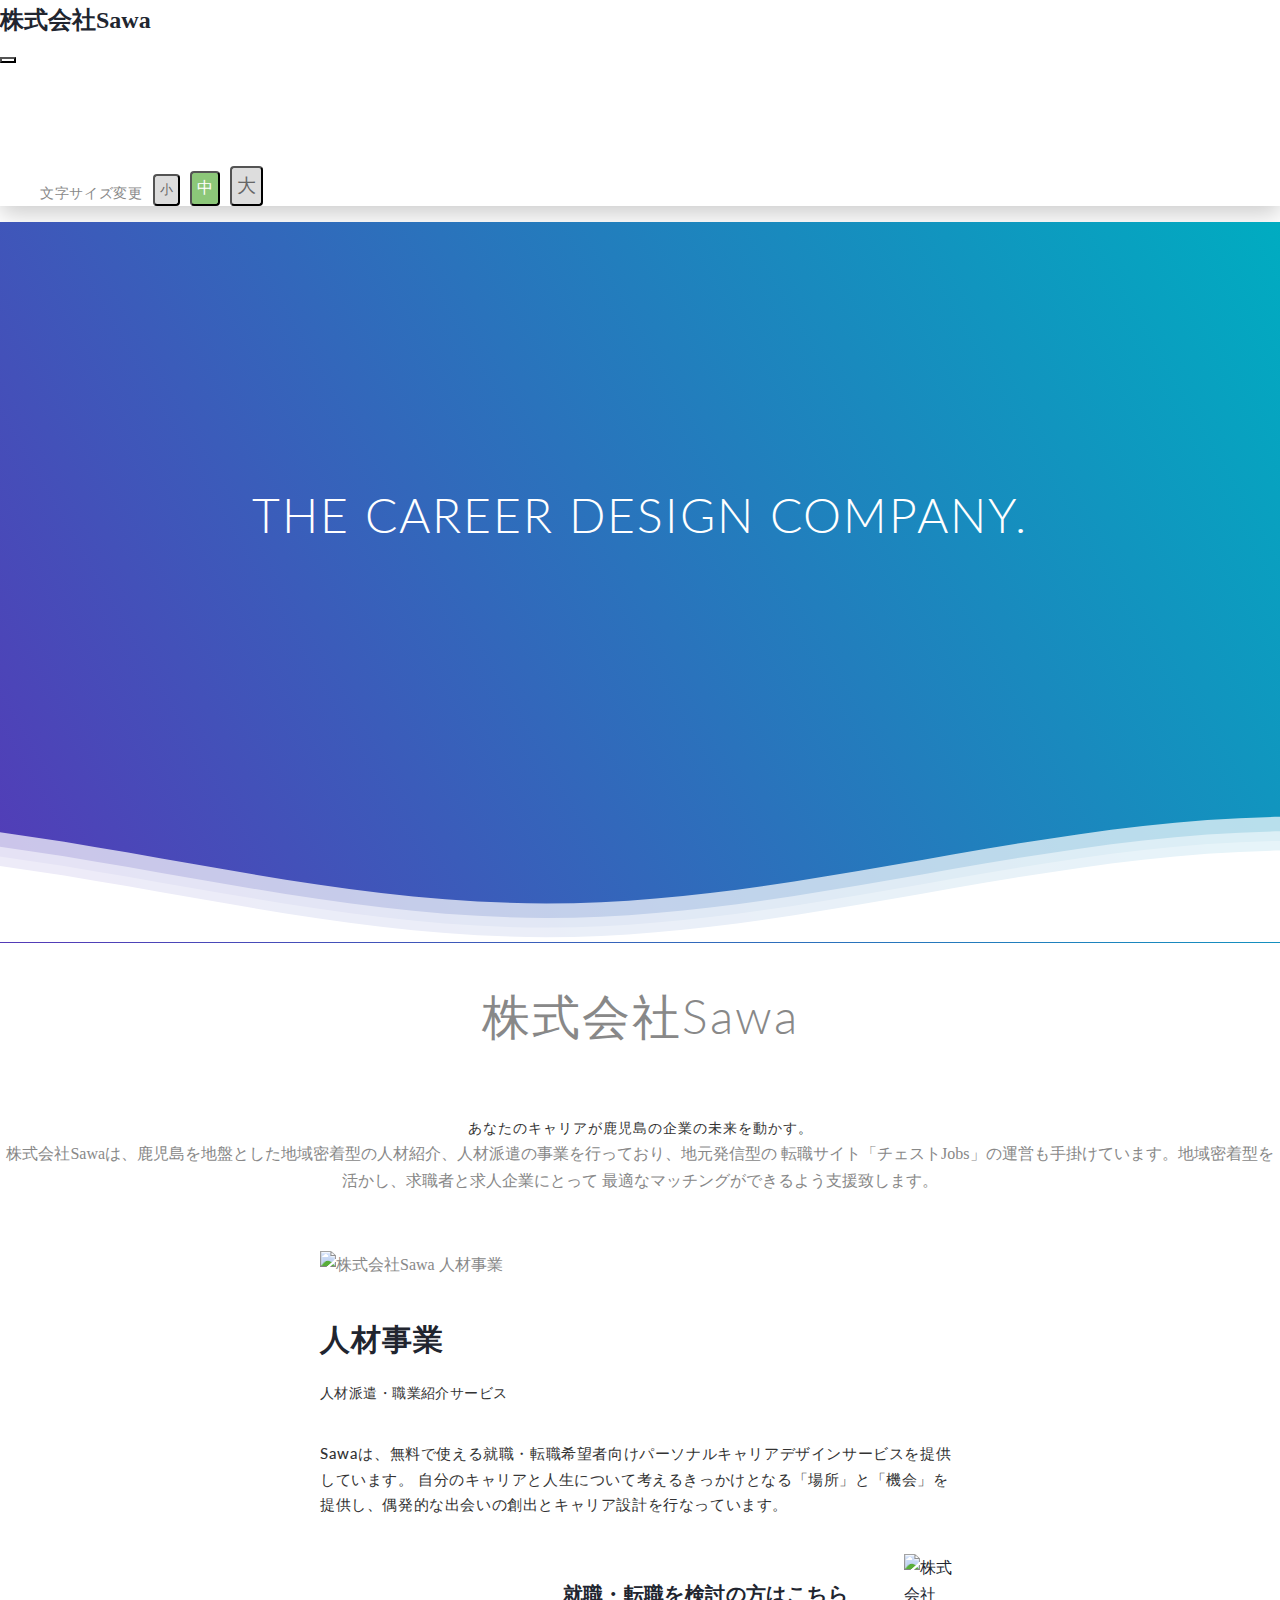
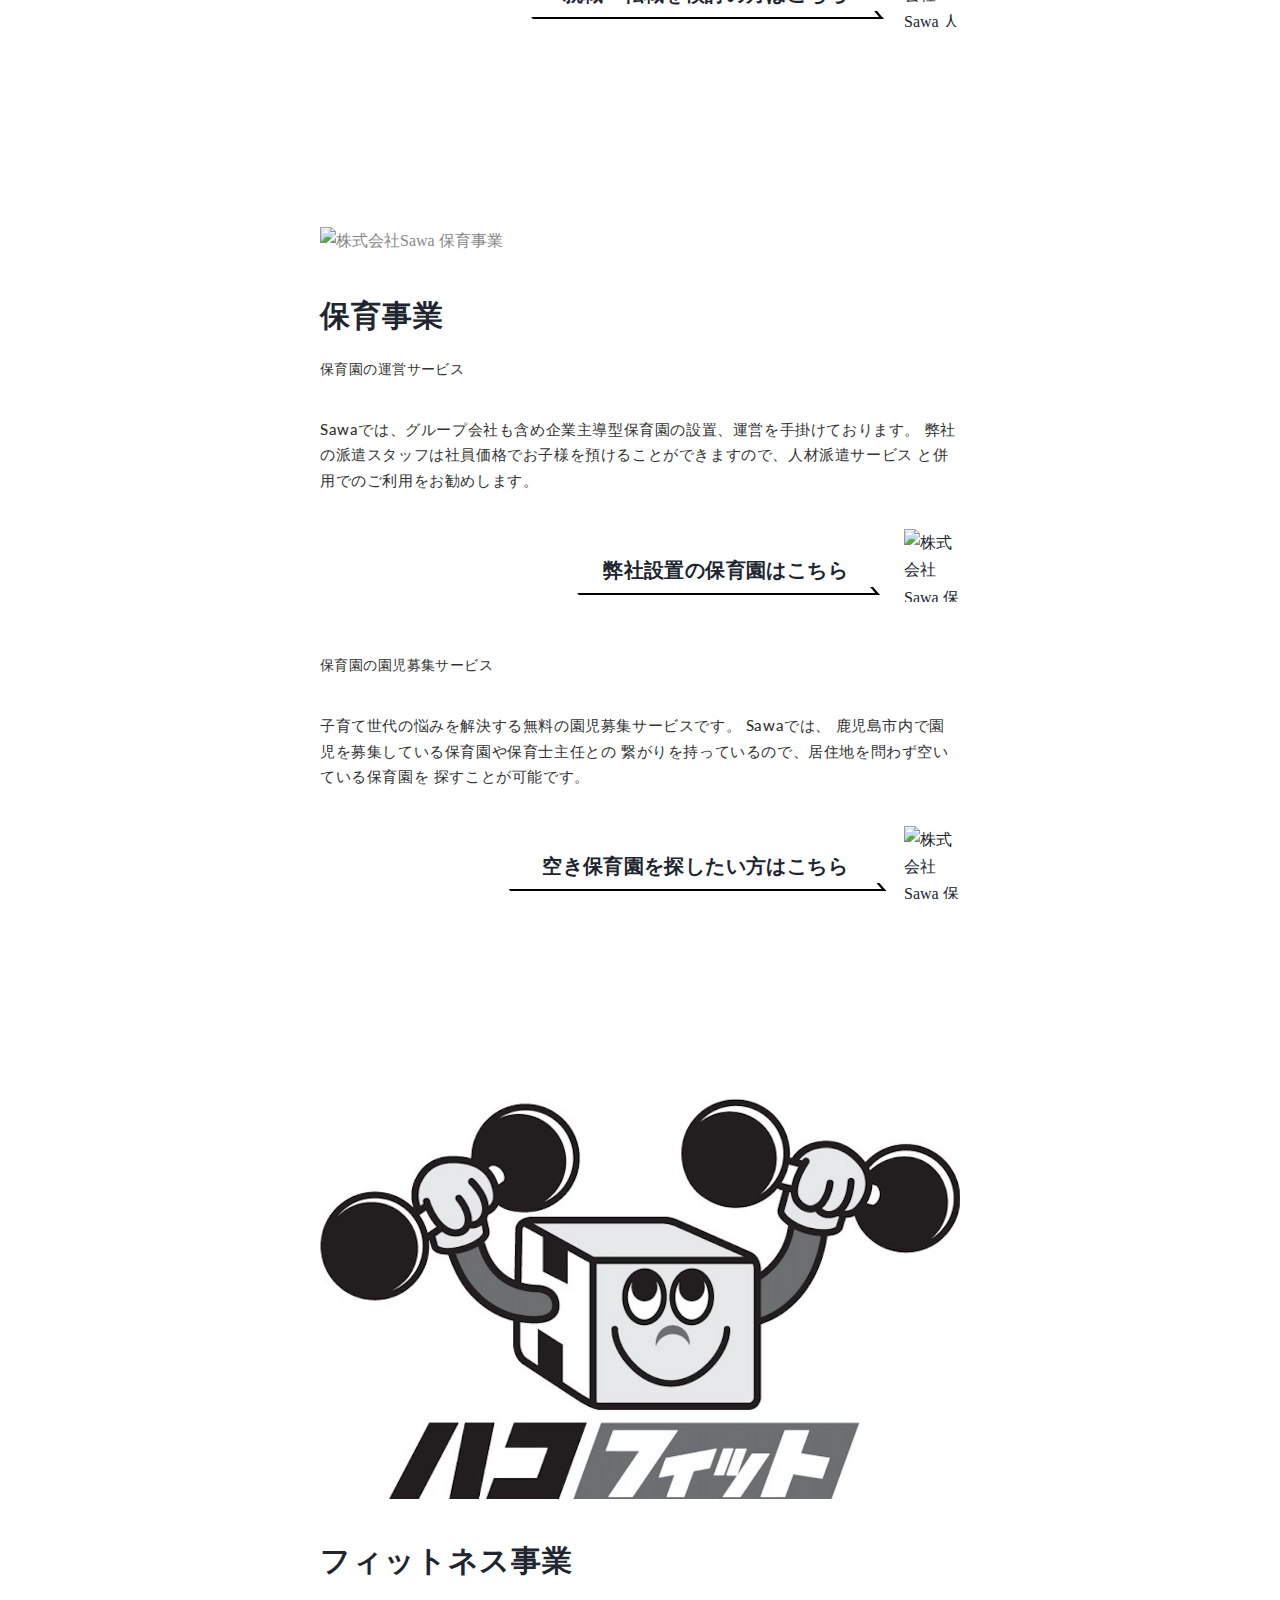
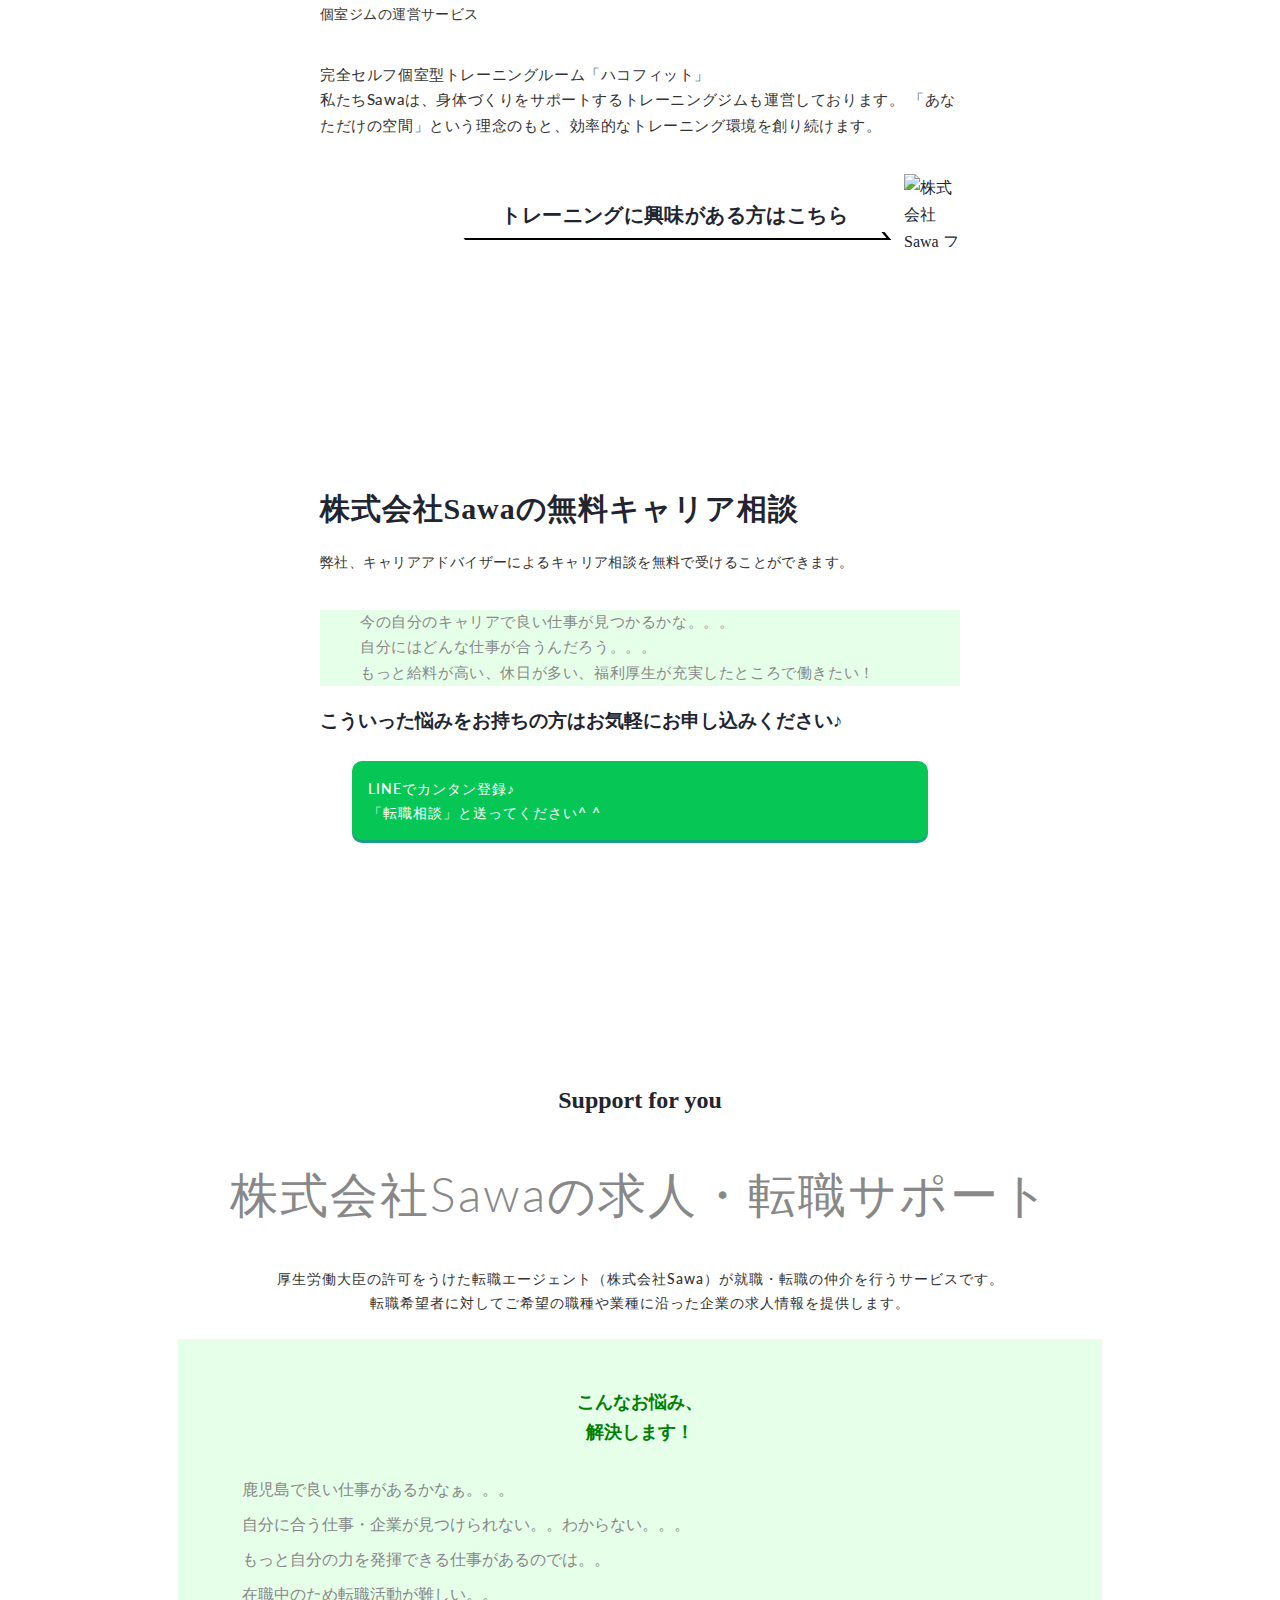
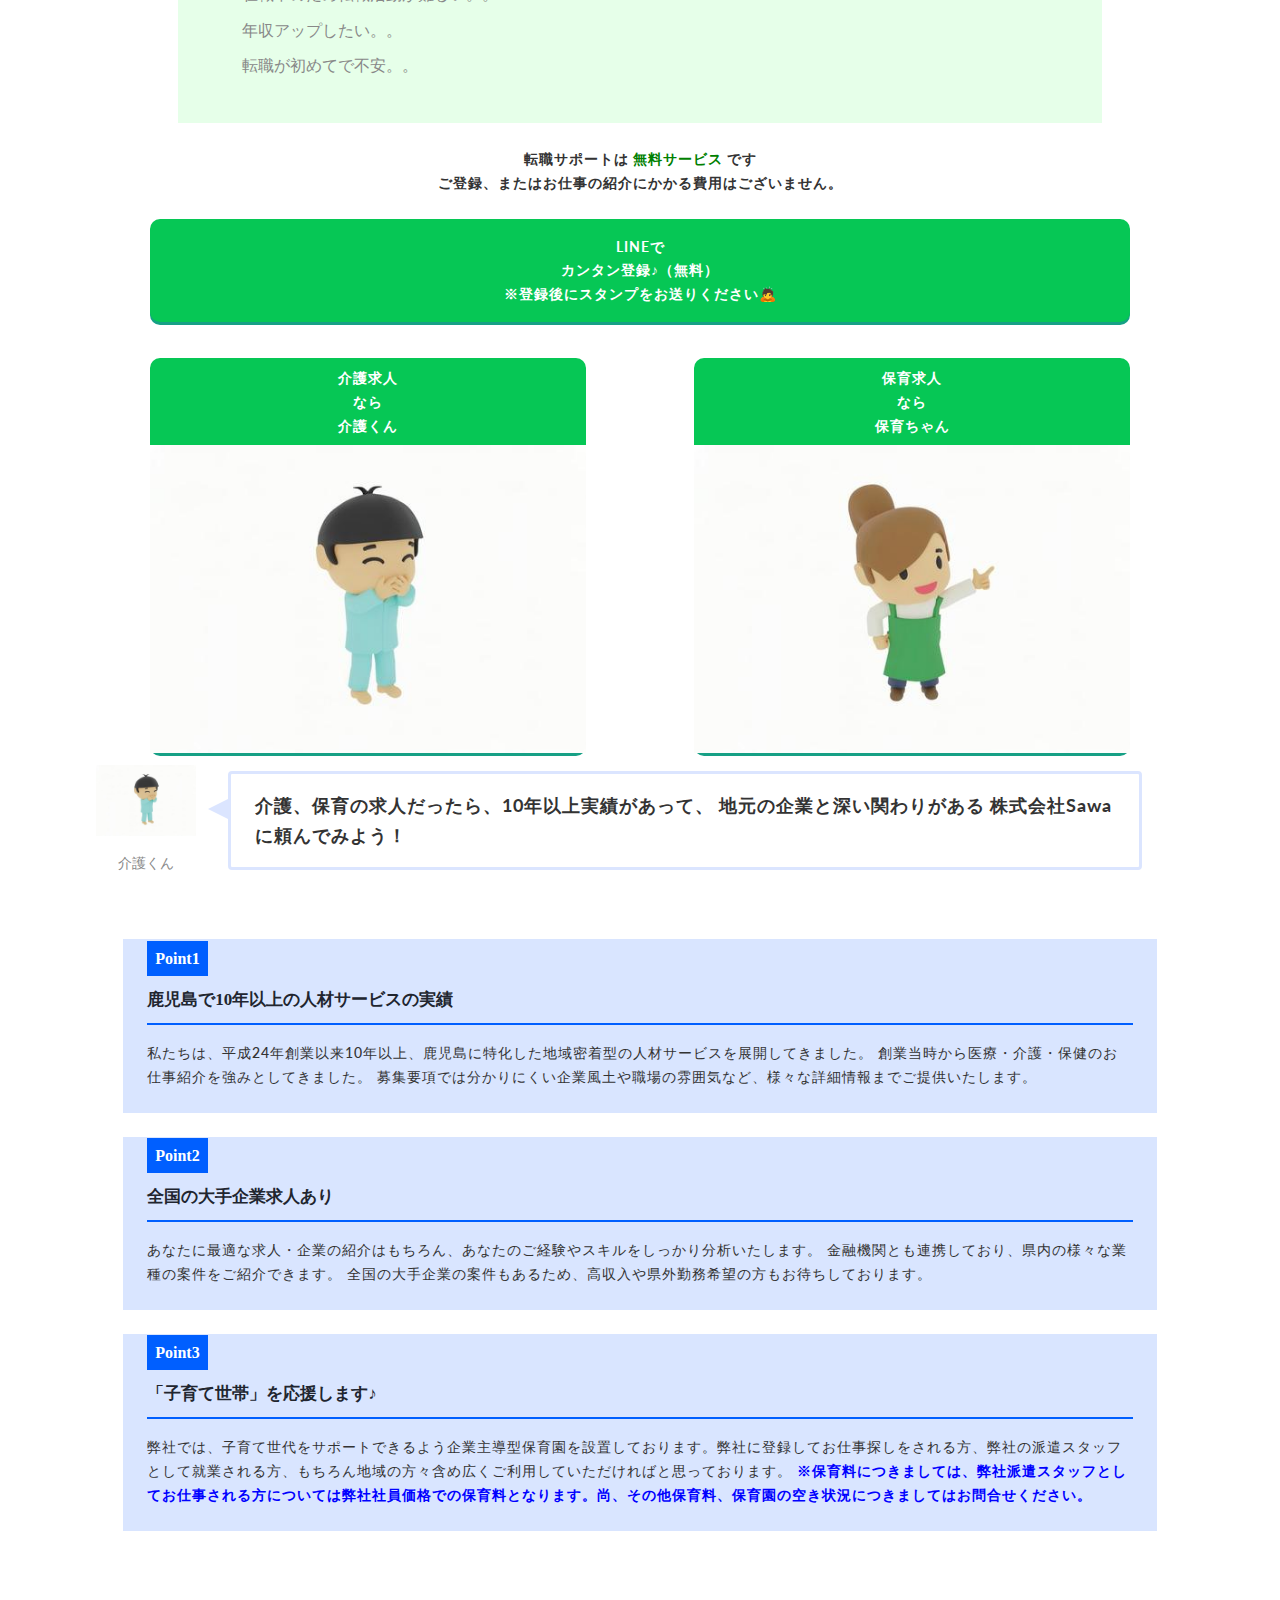
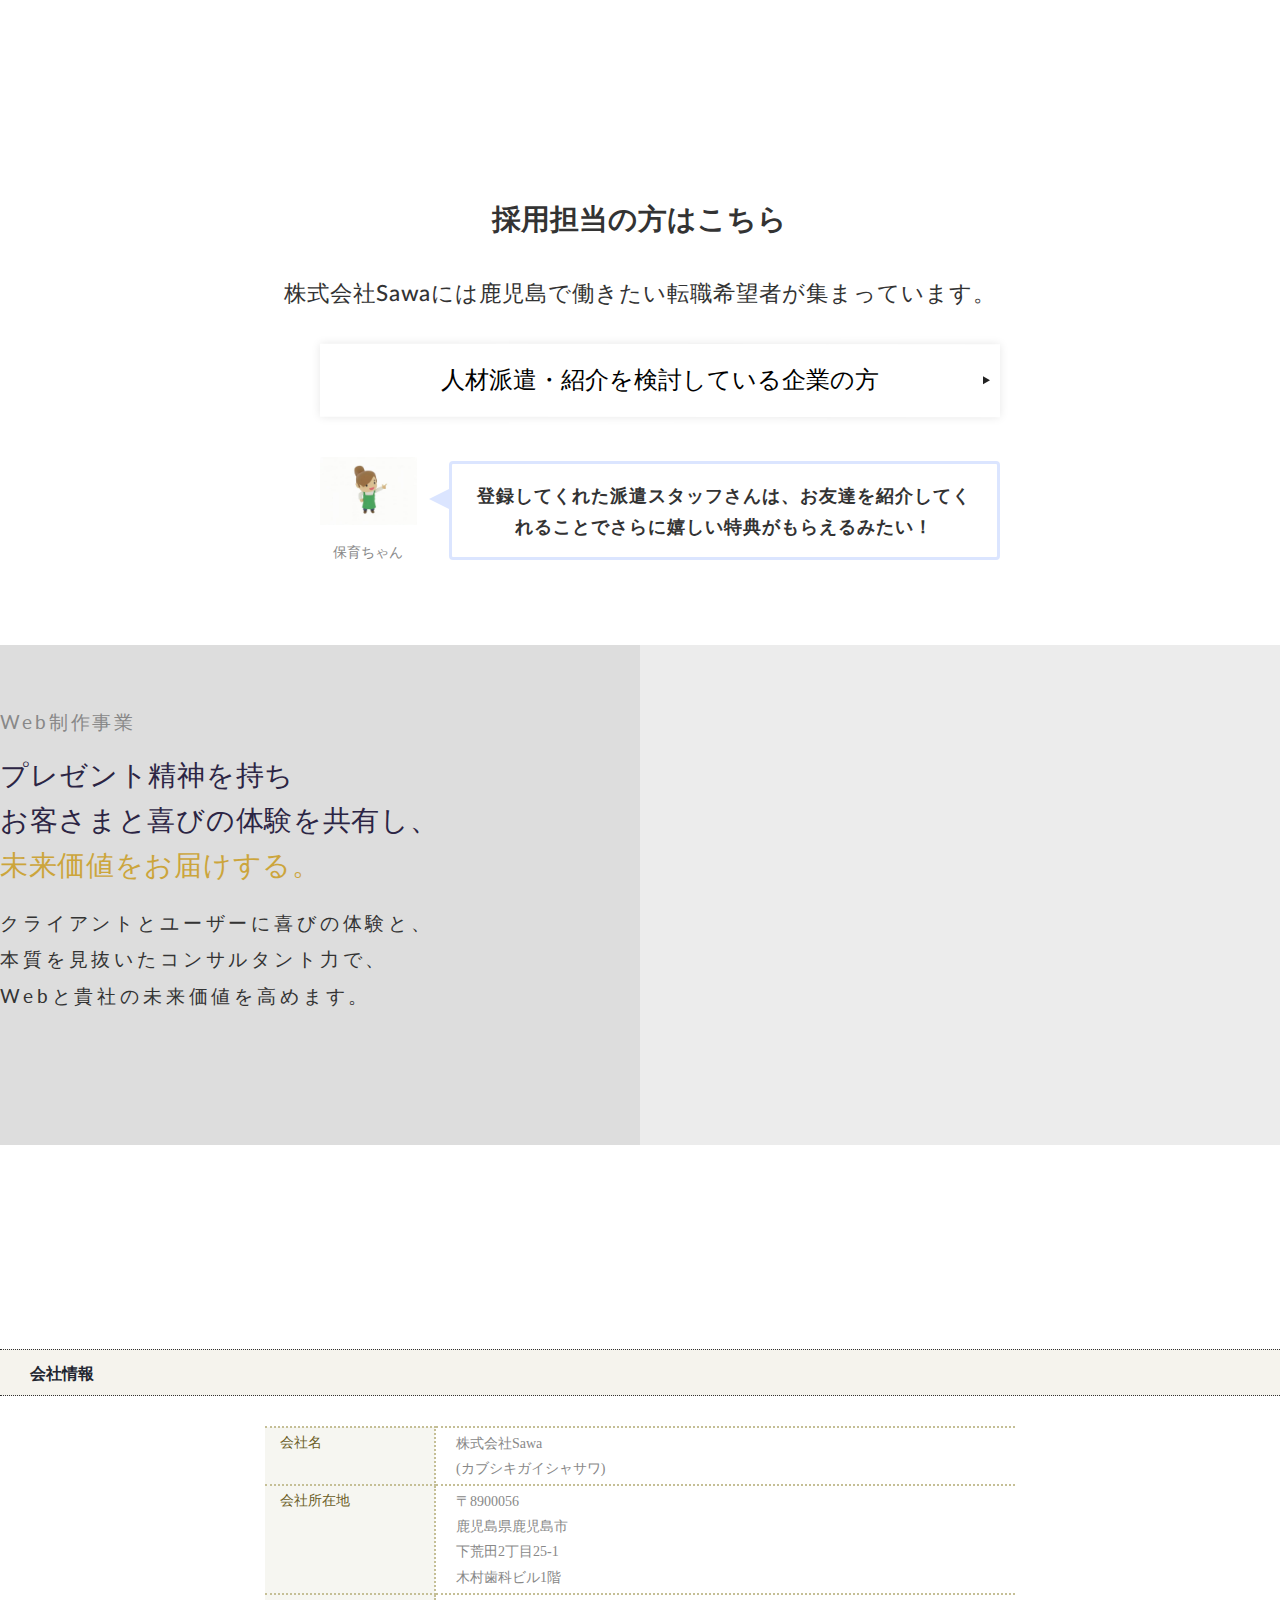
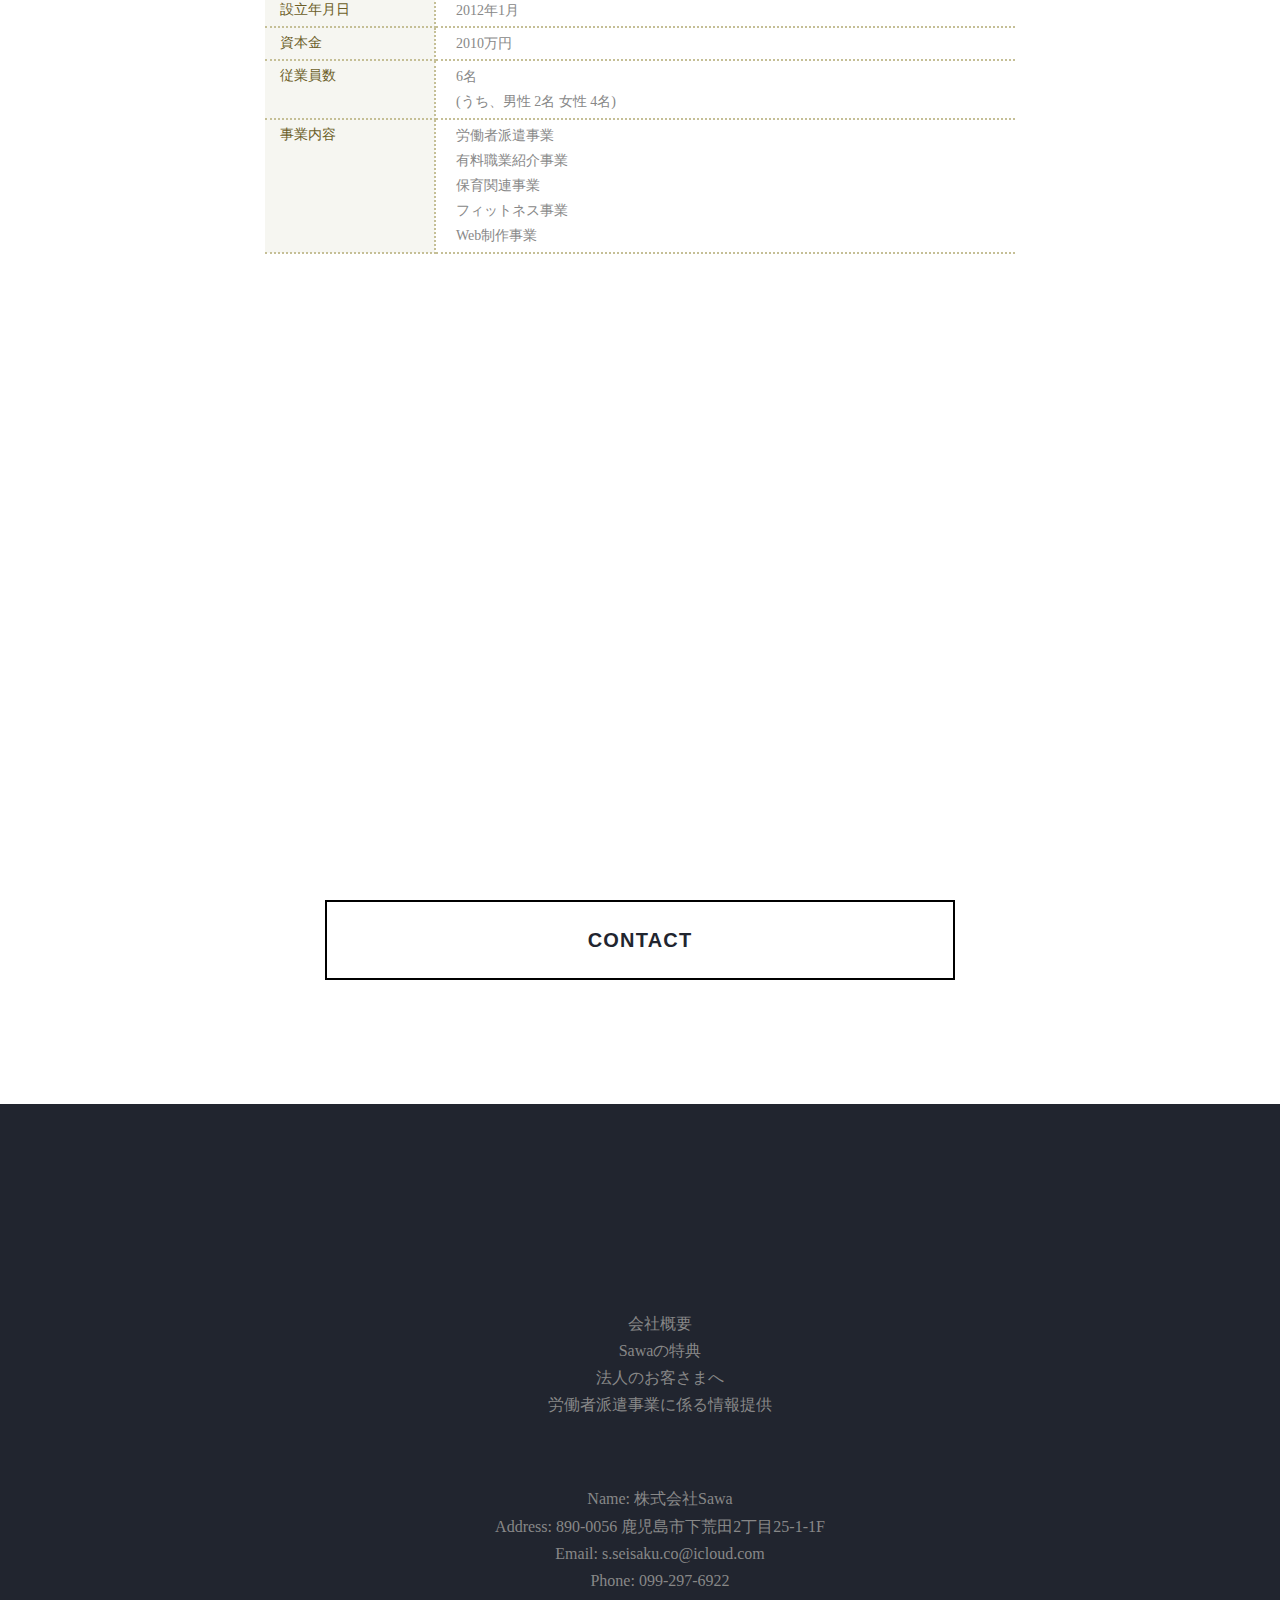
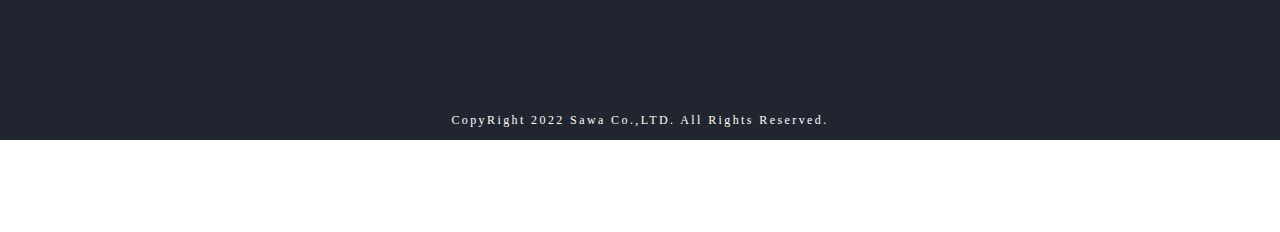
==== index.html @ 8569a8b7 "キーワードを盛り込んだテキストリンク" ====
<!DOCTYPE html>
<html lang="ja">
<head>
  <meta charset="UTF-8">
  <meta http-equiv="X-UA-Compatible" content="IE=edge">
  <meta name="viewport" content="width=device-width, initial-scale=1.0">
  <meta name="description" content="株式会社Sawaは、ただのエージェントではなく、キャリアをデザインするデザインカンパニーです。「働くを夢中に。」という理念のもと、本質的な価値を創り続けます。">
  <meta name="keywords" content="株式会社Sawa,求人,転職,鹿児島,保育園,ハコフィット,チェストJobs">
  <link rel="canonical" href="https://www.sawa.kagoshima.jp/"/>
  <link rel="stylesheet" href="css/style.css">
  <link rel="stylesheet" href="css/chest.css">
  <link rel="icon" href="images/サイトアイコン.png">
  <link
      href="https://cdn.jsdelivr.net/npm/bootstrap@5.0.0-beta1/dist/css/bootstrap.min.css"
      rel="stylesheet"
      integrity="sha384-giJF6kkoqNQ00vy+HMDP7azOuL0xtbfIcaT9wjKHr8RbDVddVHyTfAAsrekwKmP1"
      crossorigin="anonymous"
  />
  <meta name="theme-color" content="#ffffff">
  <meta name="google-site-verification" content="wsgcIeOCgQpn_0VrFCUOm1YJpBR4IWCJOKToCd2cVwY" />
  <meta property="og:title" content="株式会社Sawa">
  <meta property="og:site_name" content="株式会社Sawa">
  <meta property="og:type" content="website">
  <meta property="og:description" content="株式会社Sawaは、ただのエージェントではなく、キャリアをデザインするデザインカンパニーです。「働くを夢中に。」という理念のもと、本質的な価値を創り続けます。">
  <meta property="og:url" content="https://www.sawa.kagoshima.jp/">
  <meta property="og:image" content="">
  <title>株式会社Sawa</title>
</head>
<body class>
  <!--Hey! This is the original version
of Simple CSS Waves-->
  <nav class="navbar navbar-expand-lg navbar-light bg-dark py-3 sticky-top">
    <div class="container">
      <a class="navbar-brand" href="#" title="トップページへ">
        <h2 class="pt-2 text-white">株式会社Sawa</h2>
      </a>
      <button
        class="navbar-toggler"
        type="button"
        data-bs-toggle="collapse"
        data-bs-target="#navbarNav"
        aria-controls="navbarNav"
        aria-expanded="false"
        aria-label="Toggle navigation"
        style="background-color: #fff;"
      >
        <span class="navbar-toggler-icon"></span>
      </button>
      <div class="collapse navbar-collapse" id="navbarNav">
        <ul class="navbar-nav ms-auto">
          <li class="nav-item">
            <a class="nav-link text-white" href="contact.php" title="お問い合わせページへ">お問い合わせ</a>
          </li>
          <li class="nav-item">
            <a class="nav-link text-white" href="partners.html" title="取引先一覧ページへ">取引先一覧</a>
          </li>
          <li class="nav-item">
            <a class="nav-link text-white" href="blog.html" title="新着情報ページへ">新着情報</a>
          </li>
          <!-- ボタン部分 -->
          <div class="bl_sizeBtn_wrap">
            <span class="text-white">文字サイズ変更</span>
            <button type="button" class="bl_sizeBtn" id="fz_sm">小</button>
            <button type="button" class="bl_sizeBtn is_active" id="fz_md">中</button>
            <button type="button" class="bl_sizeBtn" id="fz_lg">大</button>
          </div>
        </ul>
      </div>
    </div>
    
  </nav>

  <div class="header">

    <!--Content before waves-->
    <div class="inner-header flex">
    <h1>THE CAREER DESIGN COMPANY.</h1>
    </div>
    
    <!--Waves Container-->
    <div>
    <svg class="waves" xmlns="http://www.w3.org/2000/svg" xmlns:xlink="http://www.w3.org/1999/xlink"
    viewBox="0 24 150 28" preserveAspectRatio="none" shape-rendering="auto">
    <defs>
    <path id="gentle-wave" d="M-160 44c30 0 58-18 88-18s 58 18 88 18 58-18 88-18 58 18 88 18 v44h-352z" />
    </defs>
    <g class="parallax">
    <use xlink:href="#gentle-wave" x="48" y="0" fill="rgba(255,255,255,0.7" />
    <use xlink:href="#gentle-wave" x="48" y="3" fill="rgba(255,255,255,0.5)" />
    <use xlink:href="#gentle-wave" x="48" y="5" fill="rgba(255,255,255,0.3)" />
    <use xlink:href="#gentle-wave" x="48" y="7" fill="#fff" />
    </g>
    </svg>
    </div>
    <!--Waves end-->
    
  </div>
  <!--Header ends-->
  
  <!--Content starts-->
  <div class="content">
    <h1> 株式会社Sawa </h1>
    <br>
    <p>
      あなたのキャリアが鹿児島の企業の未来を動かす。
    </p>
    <span>
      株式会社Sawaは、鹿児島を地盤とした地域密着型の人材紹介、人材派遣の事業を行っており、地元発信型の
      転職サイト「チェストJobs」の運営も手掛けています。地域密着型を活かし、求職者と求人企業にとって
      最適なマッチングができるよう支援致します。
    </span>
  </div>
  <!--Content ends-->
  <main class="front">
    <section class="front_cafe l_container-sm">
      <div class="l_contents l_contents-first">
        <div class="front_cafe-wrap">
          <div class="front_cafe-wrap">
            <div class="front_cafe_img-wrap">
              <img src="https://images.unsplash.com/photo-1568992687947-868a62a9f521?crop=entropy&cs=tinysrgb&fit=max&fm=jpg&ixid=MnwxNTgwfDB8MXxzZWFyY2h8M3x8b2ZmaWNlfGVufDB8fHx8MTY2NzIwNDM2OQ&ixlib=rb-4.0.3&q=80&w=400" width="1030" height="720" alt="株式会社Sawa 人材事業" class="front_cafe_img">
            </div>
            <div class="front_cafe_content">
              <h2 class="m_section-title">人材事業</h2>
              <p class="m_section-sub-title">人材派遣・職業紹介サービス</p>
              <p class="m_section-txt">
                Sawaは、無料で使える就職・転職希望者向けパーソナルキャリアデザインサービスを提供しています。
                自分のキャリアと人生について考えるきっかけとなる「場所」と「機会」を提供し、偶発的な出会いの創出とキャリア設計を行なっています。
              </p>
              <div class="front_cafe_link-wrap">
                <a href="https://www.chest-jobs.com/" title="「チェストJobs」へのリンク" target="_blank" rel="noopener noreferrer" class="front_cafe_link m_link js_link" ontouchstart>
                  <span class="m_link-txt">
                    就職・転職を検討の方はこちら
                  </span>
                  <span class="m_link-door-wrap">
                    <img src="https://www.silhouette-ac.com/sozai/s/167/98/167982s.jpg" width="112" height="146" class="front_cafe__link-door m_link-door" alt="株式会社Sawa 人材事業へのリンク">
                  </span>
                </a>
              </div>
            </div>
          </div>
        </div>
      </div>
    </section>
    <section class="front_bar l_container-sm">
      <div class="l_contents">
        <div class="front_bar-wrap">
          <div class="front_bar_img-wrap">
            <img src="https://static.wixstatic.com/media/29ca5850705946318ba70115363dc68c.jpg/v1/fill/w_1272,h_2000,al_c,q_90,enc_auto/29ca5850705946318ba70115363dc68c.jpg" width="1030" height="720" alt="株式会社Sawa 保育事業" class="front_bar_img">
          </div>
          <div class="front_bar_content">
            <h2 class="m_section-title">
              保育事業
            </h2>
            <p class="m_section-sub-title">
              保育園の運営サービス
            </p>
            <p class="m_section-txt">
              Sawaでは、グループ会社も含め企業主導型保育園の設置、運営を手掛けております。
              弊社の派遣スタッフは社員価格でお子様を預けることができますので、人材派遣サービス
              と併用でのご利用をお勧めします。
            </p>
            <div class="front_bar_link-wrap">
              <a href="https://www.hoikuenpirka.net/" title="ほいくえんpirkaへのリンク" target="_blank" rel="noopener noreferrer" class="front_bar_link m_link js_link" ontouchstart>
                <span class="m_link-txt">
                  弊社設置の保育園はこちら
                </span>
                <span class="m_link-door-wrap">
                  <img src="https://www.silhouette-ac.com/sozai/s/167/98/167982s.jpg" width="112" height="146" class="front_bar_link-door m_link-door" alt="株式会社Sawa 保育園の運営サービスへのリンク">
                </span>
              </a>
            </div>
            <br>
            <p class="m_section-sub-title">
              保育園の園児募集サービス
            </p>
            <p class="m_section-txt">
              子育て世代の悩みを解決する無料の園児募集サービスです。
              Sawaでは、
              鹿児島市内で園児を募集している保育園や保育士主任との
              繋がりを持っているので、居住地を問わず空いている保育園を
              探すことが可能です。
            </p>
            <div class="front_bar_link-wrap">
              <a href="https://mojoka.site/" target="_blank" rel="noopener noreferrer" class="front_bar_link m_link js_link" ontouchstart>
                <span class="m_link-txt">
                  空き保育園を探したい方はこちら
                </span>
                <span class="m_link-door-wrap">
                  <img src="https://www.silhouette-ac.com/sozai/s/167/98/167982s.jpg" width="112" height="146" class="front_bar_link-door m_link-door" alt="株式会社Sawa 保育園の園児募集サービスへのリンク">
                </span>
              </a>
            </div>
          </div>
        </div>
      </div>
    </section>
    <section class="front_corporate l_container-sm">
      <div class="l_contents">
        <div class="front_corporate-wrap">
          <div class="front_corporate_img-wrap">
            <img src="images/ago-icon.png" width="1030" height="720" alt="株式会社Sawa フィットネス事業" class="front_corporate_img">
          </div>
          <div class="front_corporate_content">
            <h2 class="m_section-title">フィットネス事業</h2>
            <p class="m_section-sub-title">個室ジムの運営サービス</p>
            <p class="m_section-txt">
              完全セルフ個室型トレーニングルーム「ハコフィット」
              <br>
              私たちSawaは、身体づくりをサポートするトレーニングジムも運営しております。
              「あなただけの空間」という理念のもと、効率的なトレーニング環境を創り続けます。
            </p>
            <div class="front_corporate_link-wrap">
              <a href="https://www.box-fit.space/" title="「ハコフィット」へのリンク" target="_blank" rel="noopener noreferrer" class="front_corporate_link m_link js_link" ontouchstart>
                <span class="m_link-txt">
                  トレーニングに興味がある方はこちら
                </span>
                <span class="m_link-door-wrap">
                  <img src="https://www.silhouette-ac.com/sozai/s/167/98/167982s.jpg" width="112" height="146" alt="株式会社Sawa フィットネス事業へのリンク" class="front_corporate_link-door m_link-door">
                </span>
              </a>
            </div>
          </div>
        </div>
      </div>
    </section>
    <section class="front_corporate l_container-sm">
      <div class="l_contents">
        <h2 class="m_section-title">株式会社Sawaの無料キャリア相談</h2>
        <p class="m_section-sub-title">弊社、キャリアアドバイザーによるキャリア相談を無料で受けることができます。</p>
          <div class="list" style="background-color: #e6ffe9;">
            <ul class="m_section-txt" style="list-style: none;">
              <li>
                今の自分のキャリアで良い仕事が見つかるかな。。。
              </li>
              <li>
                自分にはどんな仕事が合うんだろう。。。
              </li>
              <li>
                もっと給料が高い、休日が多い、福利厚生が充実したところで働きたい！
              </li>
            </ul>
          </div>
        <h3>
          こういった悩みをお持ちの方はお気軽にお申し込みください♪
        </h3>
        <p class="searchBtn">
          <a href="https://page.line.me/486uevlo" target="_blank">LINEでカンタン登録♪<br>「転職相談」と送ってください^ ^</a>
        </p>
      </div>
    </section>
    
    <section class="aboutSupport">
      <div class="detail">
        <h2 class="text-primary" style="text-align: center;">Support for you</h2>
        <h1 style="text-align: center;">株式会社Sawaの求人・転職サポート</h1>
        <p style="text-align: center;">
          厚生労働大臣の許可をうけた転職エージェント（株式会社Sawa）が就職・転職の仲介を行うサービスです。
          <br>転職希望者に対してご希望の職種や業種に沿った企業の求人情報を提供します。
        </p>
      </div>
      <div class="list" style="background-color: #E6FFE9 !important;">
        <h4 style="color: green !important;">こんなお悩み、<br>解決します！</h4>
        <ul>
          <li>
            鹿児島で良い仕事があるかなぁ。。。
          </li>
          <li>
            自分に合う仕事・企業が見つけられない。。わからない。。。
          </li>
          <li>
            もっと自分の力を発揮できる仕事があるのでは。。
          </li>
          <li>
            在職中のため転職活動が難しい。。
          </li>
          <li>
            年収アップしたい。。
          </li>
          <li>
            転職が初めてで不安。。
          </li>
        </ul>
      </div>
      <div class="signUpBox">
        <p>
          転職サポートは
          <span style="color: green !important;">無料サービス</span>
          です
          <br>
          ご登録、またはお仕事の紹介にかかる費用はございません。
        </p>
        <p class="searchBtn">
          <a href="https://page.line.me/486uevlo" target="_blank">LINEで<br>カンタン登録♪（無料）<br>※登録後にスタンプをお送りください🙇</a>
        </p>
        <div style="display: flex;">
          <p class="kaigoBtn">
            <a href="https://lin.ee/zs4qj6a" target="_blank">介護求人<br>なら<br>介護くん</a>
            <img src="images/介護くん.jpeg" alt="介護くんの写真">
          </p>
          <p class="hoikuBtn">
            <a href="https://lin.ee/qXGj3GA" target="_blank">保育求人<br>なら<br>保育ちゃん</a>
            <img src="images/保育ちゃん.jpeg" alt="保育ちゃんの写真">
          </p>
        </div>
      </div>

      <div class="p-subtitle">
        <figure class="p-subtitle__character">
          <img src="images/介護くん.jpeg" alt="介護くん">
          <figcaption class="c-subtitle__chara-name">介護くん</figcaption>
        </figure>
        <div class="p-subtitle__bubble">
          <p class="c-subtitle__bubble">
            介護、保育の求人だったら、10年以上実績があって、
            
            地元の企業と深い関わりがある
            
            株式会社Sawaに頼んでみよう！
          </p>
        </div>
      </div>

      <div class="pointBox">
        <div class="point">
          <h4 class="icon">Point1</h4>
          <h4 class="title">
            鹿児島で10年以上の人材サービスの実績
          </h4>
          <p>
            私たちは、平成24年創業以来10年以上、鹿児島に特化した地域密着型の人材サービスを展開してきました。
            創業当時から医療・介護・保健のお仕事紹介を強みとしてきました。
            募集要項では分かりにくい企業風土や職場の雰囲気など、様々な詳細情報までご提供いたします。
          </p>
        </div>
        <div class="point">
          <h4 class="icon">Point2</h4>
          <h4 class="title">
            全国の大手企業求人あり
          </h4>
          <p>
            あなたに最適な求人・企業の紹介はもちろん、あなたのご経験やスキルをしっかり分析いたします。
            金融機関とも連携しており、県内の様々な業種の案件をご紹介できます。
            全国の大手企業の案件もあるため、高収入や県外勤務希望の方もお待ちしております。
          </p>
        </div>
        <div class="point">
          <h4 class="icon">Point3</h4>
          <h4 class="title">
            「子育て世帯」を応援します♪
          </h4>
          <p>
            弊社では、子育て世代をサポートできるよう企業主導型保育園を設置しております。弊社に登録してお仕事探しをされる方、弊社の派遣スタッフとして就業される方、もちろん地域の方々含め広くご利用していただければと思っております。
            <strong style="color: blue;">※保育料につきましては、弊社派遣スタッフとしてお仕事される方については弊社社員価格での保育料となります。尚、その他保育料、保育園の空き状況につきましてはお問合せください。</strong>
          </p>
        </div>
      </div>
    </section>

    <div class="recruitBlock" style="margin-top: 80px; margin-bottom: 80px;">
      <div class="smallWidth">
        <h2 class="footerRecruitTitle fontFix">
          採用担当の方はこちら
        </h2>
        <p class="recruitText fontFix">
          株式会社Sawaには鹿児島で働きたい転職希望者が集まっています。
        </p>
        <ul class="recruitBtn twoBlock" style="list-style: none;">
          <li class="recruitBtnItem fontFix" style="margin-bottom: 40px;">
            <a href="company/client.html" title="企業向けページへ" class="btnn">
              人材派遣・紹介を検討している企業の方
            </a>
          </li>

          <div class="p-subtitle">
            <figure class="p-subtitle__character">
              <img src="images/保育ちゃん.jpeg" alt="保育ちゃん">
              <figcaption class="c-subtitle__chara-name">保育ちゃん</figcaption>
            </figure>
            <div class="p-subtitle__bubble">
              <p class="c-subtitle__bubble">
                登録してくれた派遣スタッフさんは、お友達を紹介してくれることでさらに嬉しい特典がもらえるみたい！
              </p>
            </div>
          </div>
        </ul>
      </div>
    </div>

    <section class="section section--intro section--intro-webcreation l-harf-bg">
      <div class="panel panel--service panel--reverse">
        <div class="panel--service__body">
          <h1 class="heading sa sa--lr fade03 show">
            Web制作事業
          </h1>
          <p class="catch ming-font sa sa--lr fade03 show">
            プレゼント精神を持ち
            <br>
            お客さまと喜びの体験を共有し、
            <br>
            <span class="default-font yellow-color">
              未来価値をお届けする。
            </span>
          </p>
          <p class="text sa sa--lr fade03 show">
            クライアントとユーザーに喜びの体験と、
            <br class="xs-hide">
            本質を見抜いたコンサルタント力で、
            <br class="xs-hide">
            Webと貴社の未来価値を高めます。
          </p>
          <img src="https://thumb.photo-ac.com/12/122901a6b94e55f0b89312cff116215a_t.jpeg" alt="" class="sa sa--lr fade03 show">
        </div>
        <div class="panel--service__image-wrapper sa sa--lr fade01 show">
          <picture>
            <source media="(max-width: 1024px)" srcset="">
            <img src="" alt="">
          </picture>
        </div>
      </div>
    </section>
    <br>
    <section class="detail_box">
      <h3>会社情報</h3>
      <table>
        <tbody>
          <tr>
            <th>会社名</th>
            <td>株式会社Sawa<br>(カブシキガイシャサワ)</td>
          </tr>
          <tr>
            <th>会社所在地</th>
            <td>
              〒8900056
              <br>
              鹿児島県鹿児島市<br>下荒田2丁目25-1<br>木村歯科ビル1階
            </td>
          </tr>
          <tr>
            <th>設立年月日</th>
            <td>2012年1月</td>
          </tr>
          <tr>
            <th>資本金</th>
            <td>2010万円</td>
          </tr>
          <tr>
            <th>従業員数</th>
            <td>6名<br>(うち、男性 2名 女性 4名)</td>
          </tr>
          <tr>
            <th>事業内容</th>
            <td>
              労働者派遣事業
              <br>
               有料職業紹介事業
               <br>
               保育関連事業
               <br>
               フィットネス事業
               <br>
               Web制作事業
            </td>
          </tr>
        </tbody>
      </table>
    </section>

    <a href="download/面接対策.PDF" download="download/面接対策.PDF">
      <div data-structure="b-main-set-2" data-block-name="メイン(中央寄せ+ボタン)" id="section-75">
        <div class="c-bg-img c-bg-img--cover" style="background-image: url(&quot;https://images.unsplash.com/photo-1589994284978-c98238e44443?crop=entropy&cs=tinysrgb&fit=max&fm=jpg&ixid=MnwxNTgwfDB8MXxzZWFyY2h8MTA3MXx8Ym9va3xlbnwwfHx8fDE2NjcxOTQ1NTY&ixlib=rb-4.0.3&q=80&w=400&quot;);">
          <div class="grid-wrapper">
            <div class="middle-xs center-xs p-main">
              <div>
                <div class="c-inner c-inner--lg c-inner--vertical">
                  <div class="c-heading u-mbmd">
                    <h2 data-structure="e-heading" data-custom-pc-fontsize="36px" class=""><span><strong style="color: #fff;">今だけ限定<br>絶対使える面接対策資料</strong></span></h2>
                  </div>
                  <div class="u-mbmd">
                    <div data-structure="e-text" data-custom-pc-fontsize="18px" class="pera1-editable"><span style="color: #fff;">クリックで簡単ダウンロード</span></div>
                  </div>
                </div>
              </div>
            </div>
          </div>
        </div>
      </div>
    </a>
    <br>
    <a href="download/SCAN0002.PDF" download="download/SCAN0002.PDF">
      <div data-structure="b-main-set-2" data-block-name="メイン(中央寄せ+ボタン)" id="section-75">
        <div class="c-bg-img c-bg-img--cover" style="background-image: url(&quot;https://images.unsplash.com/photo-1589994284978-c98238e44443?crop=entropy&cs=tinysrgb&fit=max&fm=jpg&ixid=MnwxNTgwfDB8MXxzZWFyY2h8MTA3MXx8Ym9va3xlbnwwfHx8fDE2NjcxOTQ1NTY&ixlib=rb-4.0.3&q=80&w=400&quot;);">
          <div class="grid-wrapper">
            <div class="middle-xs center-xs p-main">
              <div>
                <div class="c-inner c-inner--lg c-inner--vertical">
                  <div class="c-heading u-mbmd">
                    <h2 data-structure="e-heading" data-custom-pc-fontsize="36px" class=""><span><strong style="color: #fff;">現役キャリアアドバイザーが教える<br>履歴書の作り方</strong></span></h2>
                  </div>
                  <div class="u-mbmd">
                    <div data-structure="e-text" data-custom-pc-fontsize="18px" class="pera1-editable"><span style="color: #fff;">クリックで簡単ダウンロード</span></div>
                  </div>
                </div>
              </div>
            </div>
          </div>
        </div>
      </div>
    </a>
    <footer>
    
    <div class="front_contact">
      <a href="contact.php" title="お問い合わせページへ" target="_blank" rel="noopener noreferrer" class="front_contact-btn">
        CONTACT
      </a>
    </div>
  </main>
  <footer class="front_footer">
    <div class="footer-top">
      <div class="container">
        <div class="row gy-4">
         <div class="col-md-4">
            <h4 class="text-white">THE CAREER DESIGN COMPANY.</h4>
         </div>
         <div class="col-md-2">
           <h5 class="text-white">株式会社Sawa</h5>
           <ul class="list-unstyled">
            <li><a href="company/about.html">会社概要</a></li>
            <li><a href="company/career.html">Sawaの特典</a></li>
            <li><a href="company/client.html">法人のお客さまへ</a></li>
            <li><a href="info.html">労働者派遣事業に係る情報提供</a></li>
           </ul>
         </div>
         <div class="col-md-4">
            <h5 class="text-white">Company</h5>
            <ul class="list-unstyled">
             <li class="text-white">Name: 株式会社Sawa</li>
             <li class="text-white">Address: 890-0056 鹿児島市下荒田2丁目25-1-1F</li>
             <li class="text-white">Email: s.seisaku.co@icloud.com</li>
             <li class="text-white">Phone: 099-297-6922</li>
            </ul>
         </div>
        </div>
      </div>
    </div>
    <div id="copyright">
      <div class="container">
         CopyRight 2022 Sawa Co.,LTD. All Rights Reserved.
      </div>
    </div>
  </footer>
  <script
      src="https://cdn.jsdelivr.net/npm/bootstrap@5.0.0-beta1/dist/js/bootstrap.bundle.min.js"
      integrity="sha384-ygbV9kiqUc6oa4msXn9868pTtWMgiQaeYH7/t7LECLbyPA2x65Kgf80OJFdroafW"
      crossorigin="anonymous"
  ></script>
</body>
</html>
---- css/style.css ----
@import url(//fonts.googleapis.com/css?family=Lato:300:400);

:root {
  --primary: #0d6efd;
  --dark: #21252f;
  --body: #888;
  --box-shadow: 0 8px 22px rgba(0, 0, 0, .2)
}

body {
  margin:0;
}

h1 {
  font-family: 'Lato', sans-serif;
  font-weight:300;
  letter-spacing: 2px;
  font-size:48px;
}
p {
  font-family: 'Lato', sans-serif;
  letter-spacing: 1px;
  font-size:14px;
  color: #333333;
}

.header {
  position:relative;
  text-align:center;
  background: linear-gradient(60deg, rgba(84,58,183,1) 0%, rgba(0,172,193,1) 100%);
  color:white;
}
.logo {
  width:50px;
  fill:white;
  padding-right:15px;
  display:inline-block;
  vertical-align: middle;
}

.inner-header {
  height:65vh;
  width:100%;
  margin: 0;
  padding: 0;
}

.flex { /*Flexbox for containers*/
  display: flex;
  justify-content: center;
  align-items: center;
  text-align: center;
}

.waves {
  position:relative;
  width: 100%;
  height:15vh;
  margin-bottom:-7px; /*Fix for safari gap*/
  min-height:100px;
  max-height:150px;
}

.content {
  position:relative;
  height:20vh;
  text-align:center;
  background-color: white;
}

/* Animation */

.parallax > use {
  animation: move-forever 25s cubic-bezier(.55,.5,.45,.5)     infinite;
}
.parallax > use:nth-child(1) {
  animation-delay: -2s;
  animation-duration: 7s;
}
.parallax > use:nth-child(2) {
  animation-delay: -3s;
  animation-duration: 10s;
}
.parallax > use:nth-child(3) {
  animation-delay: -4s;
  animation-duration: 13s;
}
.parallax > use:nth-child(4) {
  animation-delay: -5s;
  animation-duration: 20s;
}
@keyframes move-forever {
  0% {
   transform: translate3d(-90px,0,0);
  }
  100% { 
    transform: translate3d(85px,0,0);
  }
}
/*Shrinking for mobile*/
@media (max-width: 768px) {
  .waves {
    height:40px;
    min-height:40px;
  }
  .content {
    height:30vh;
  }
  h1 {
    font-size:24px;
  }
}

body {
  line-height: 1.75;
  font-family: noto-sans-cjk-jp, sans-serif;
  font-weight: 500;
  margin: 0;
  padding: 0;
  display: block;
}

* {
  -webkit-font-smoothing: antialiased;
  box-sizing: border-box;
}

:root {
  --wp--preset--font-size--normal: 16px;
  --wp--preset--font-size--huge: 42px;
  --black-color: #000;
  --white-color: #fff;
  --z-index-loading: 9999;
}

html {
  color: #000;
  background: #fff;
}

main {
  display: block;
}

.front_fv {
  background-image: url(https://thumb.photo-ac.com/81/81aee86f35c23e1cfda508b98109f826_t.jpeg);
  background-position: center center;
  position: relative;
}

div {
  margin: 0;
  padding: 0;
}

.front_fv::before {
  content: "";
  width: 80px;
  border-bottom: 2px solid var(--white-color);
  position: absolute;
  bottom: 40px;
  left: 50%;
  transform: translateX(-50%) rotate(90deg);
  z-index: 10;
}

.front_fv::after {
  content: "";
  width: 80px;
  height: 5px;
  border-bottom: 2px solid var(--black-color);
  border-right: 3px solid var(--black-color);
  position: absolute;
  bottom: -40px;
  left: calc(50% + 2px);
  transform: translateX(-50%) rotate(90deg) skew(45deg);
  z-index: 10;
}

*::before {
  box-sizing: border-box;
}

*::after {
  box-sizing: border-box;
}

.front_fv-logo {
  position: absolute;
  top: 50%;
  left: 50%;
  transform: translate(-50%, -50%);
  width: 138px;
}

img {
  width: 100%;
  height: auto;
  vertical-align: bottom;
  border: 0;
}

.front_sv {
  height: 100vh;
  background-color: var(--white-color);
  position: relative;
}

.front_sv-contents {
  position: absolute;
  top: 50%;
  left: 50%;
  transform: translate(-50%, -50%);
}

.fornt_sv-copy {
  font-family: gill-sans-nova;
  font-size: 24px;
  font-weight: 600;
  text-align: left;
  letter-spacing: 1.5px;
  color: var(--black-color);
}

p {
  margin: 0;
  padding: 0;
}

.u_break {
  display: block;
}

.fornt_sv-copy span:nth-child(2) {
  white-space: nowrap;
}

.l_container-sm {
  width: 90%;
  margin-left: auto;
  margin-right: auto;
}

section {
  display: block;
}

.l_contents--first {
  padding-top: 0;
}

.l_contents {
  padding: 96px 0;
}

.front_cafe_img, .front_bar_img, .front_corporate_img {
  width: 100%;
  height: 192px;
  object-fit: cover;
}

.m_section-title {
  font-size: 20px;
  font-weight: bold;
  letter-spacing: 0.6px;
  margin-top: 24px;
}

h2 {
  margin: 0;
  padding: 0;
}

.m_section-sub-title {
  font-size: 12px;
  font-weight: 500;
  letter-spacing: 0.36px;
  margin-top: 8px;
}

.m_section-txt {
  font-size: 12px;
  font-weight: 500;
  letter-spacing: 0.48px;
  margin-top: 24px;
}

.front_cafe_link-wrap, .front_bar_link-wrap, .front_corporate_link-wrap {
  margin-top: 24px;
}

.m_link {
  display: flex;
  align-items: center;
  justify-content: flex-end;
}

a {
  text-decoration: none;
  color: inherit;
}

.m_link-txt {
  font-size: 13px;
  font-weight: bold;
  letter-spacing: 0.39px;
  position: relative;
}

.m_link-txt::before {
  content: "";
  width: 123%;
  height: 8px;
  border-bottom: 2px solid var(--black-color);
  border-right: 3px solid var(--black-color);
  transform: translateX(-50%) skew(40deg);
  position: absolute;
  bottom: -8px;
  left: 50%;
  transition: transform ease-in-out 0.3s;
}

*::before {
  box-sizing: border-box;
}

.m_link-door-wrap {
  height: 54px;
}

.m_link-door {
  display: block;
  width: 37px;
  height: 49px;
  margin-left: 40px;
}

.front_contact {
  margin-top: 192px;
  text-align: center;
}

.front_contact-btn {
  cursor: pointer;
  display: flex;
  justify-content: center;
  align-items: center;
  font-family: "Helvetica Neue", sans-serif;
  font-weight: bold;
  letter-spacing: 0.78px;
  border: 2px solid var(--black-color);
  width: 250px;
  height: 54px;
  margin-left: auto;
  margin-right: auto;
  transition: all ease-out 0.3s;
}

.front_footer {
  padding: 0 0;
  text-align: center;
  margin-top: 32px;
}

.front_footer-copyright {
  font-family: "Helvetica Neue", sans-serif;
  color: var(--black-color);
  letter-spacing: 0.8px;
}

/* キャリア相談 */
.searchBtn {
  margin: 24px auto;
  width: 90%;
  background: #06c755;
  border-radius: 10px;
  box-shadow: 0 3px 0 #16a085
}

.searchBtn a {
  display: block;
  padding: 16px;
  color: #fff
}

/* Webサイト制作事業 */
.l-harf-bg {
  position: relative;
  background-color: #ececec;
}

.section {
  padding-top: 0.1px;
  padding-bottom: 0.1px;
}

.container-wrap>* {
  z-index: 2;
  position: relative;
}

section {
  border: none;
  display: block;
}

.l-harf-bg::before {
  content: "";
  top: 0;
  left: 0;
  width: 50%;
  height: 100%;
  position: absolute;
  background-color: #ddd;
}

.panel--service {
  padding: 3em 0;
}

.l-harf-bg>* {
  position: relative;
  z-index: 1;
}

.sa.show {
  opacity: 1;
  transform: none;
}

.panel--service__body .heading {
  font-size: 1.2rem;
  font-weight: 400;
  letter-spacing: .15em;
}

.sa.fade02 {
  transition-delay: 200ms;
}

.sa--lr {
  transform: translate( 100px,0);
}

.sa {
  opacity: 0;
  transition: all ease;
}

.panel--service__body .catch {
  margin: 1rem 0;
  color: #2c2544;
  font-size: 1.75em;
  line-height: 1.6;
  letter-spacing: .025em;
}

.sa.fade03 {
  transition-delay: 300ms;
}

.ming-font {
  font-family: "游明朝",YuMincho,"ヒラギノ明朝 ProN W3",Hiragino Mincho ProN,"HG明朝E","MS P明朝","MS 明朝",serif;
}

.default-font {
  font-family: "游ゴシック体",YuGothic,"游ゴシック Medium",Yu Gothic Medium,"メイリオ",Meiryo,sans-serif;
}

.yellow-color {
  color: #cca53b !important;
}

.panel--service__body .text {
  margin-bottom: 1.8rem;
  font-size: 1.2rem;
  font-weight: 400;
  line-height: 1.9;
  letter-spacing: .2em;
}

.section--intro-webcreation .panel--service__body>img {
  width: 37.8vw;
  max-width: 325px;
  margin-right: 0;
  margin-left: auto;
}

/* 会社情報 */
.detail_box {
  margin: 40px 0;
}

.detail_box h3 {
  background: #f5f3ed;
  border-top: 1px dotted #333333;
  border-bottom: 1px dotted #333333;
  padding: 10px 20px 8px 30px;
  font-size: 16px;
  font-weight: bold;
}

.detail_box table {
  width: 750px;
  border-collapse: collapse;
  text-align: left;
  margin: 30px auto 50px auto;
  border-bottom: 2px dotted #c5bf96;
  border-top: 2px dotted #c5bf96;
  box-sizing: border-box;
}

.detail_box th {
  width: 170px;
  background: #f6f6f1;
  border-bottom: 2px dotted #c5bf96;
  border-top: 2px dotted #c5bf96;
  border-right: 2px dotted #c5bf96;
  border-collapse: collapse;
  font-weight: normal;
  padding: 3px 5px 3px 15px;
  vertical-align: top;
  color: #6c5e28;
  font-size: 14px;
  box-sizing: border-box;
}

.detail_box td {
  border-bottom: 2px dotted #c5bf96;
  border-top: 2px dotted #c5bf96;
  border-collapse: collapse;
  padding: 3px 20px 3px 20px;
  font-size: 14px;
  line-height: 1.8;
}

/* フッター */
.footer-top {
  padding: 90px;
  background-color: var(--dark)
}

.footer-top a {
  color: var(--body)
}

.footer-top a:hover {
  color: #fff
}

#copyright {
  text-align: center;
  font-family: 'KozuGoPr6N';
  color: #fff;
  background-color: var(--dark);
  font-size: 12px;
  padding: 10px 0;
  letter-spacing: 0.2em
}

@media only screen and (min-width: 600px) {
  .l_container-sm {
    padding: 0;
    width: 640px;
    margin-left: auto;
    margin-right: auto;
  }

  .front_cafe_img, .front_bar_img, .front_corporate_img {
    height: 400px;
  }

  .m_section-title {
    font-size: 30px;
    letter-spacing: 0.9px;
    margin-top: 36px;
  }

  .m_section-sub-title {
    font-size: 14px;
    letter-spacing: 0.42px;
    margin-top: 16px;
  }

  .m_section-txt {
    font-size: 15px;
    letter-spacing: 0.6px;
    margin-top: 36px;
  }

  .front_cafe_link-wrap, .front_bar_link-wrap, .front_corporate_link-wrap {
    margin-top: 36px;
  }

  .m_link-txt {
    font-size: 20px;
    letter-spacing: 0,6px;
  }

  .m_link-door-wrap {
    height: 81px;
  }

  .m_link-door {
    width: 56px;
    height: 73px;
    margin-left: 56px;
  }

  .front_contact-btn {
    font-size: 20px;
    letter-spacing: 1.2px;
    width: 630px;
    height: 80px;
  }

  .front_footer {
    padding: 92px 0;
  }

  .front_footer-copyright {
    font-size: 15px;
    letter-spacing: 1.2px;
  }
}

@media only screen and (max-width: 767px) {
  p {
    font-size: 1em;
  }

  .section {
    padding-left: 6.25vw;
    padding-right: 6.25vw;
  }

  .section--intro-webcreation .panel--service {
    padding-bottom: 0;
  }

  .xs-hide {
    display: none !important;
  }

  .panel--service__image-wrapper {
    margin-top: -5em;
    margin-left: -6.25vw;
    margin-right: -6.25vw;
  }

  .detail_box table {
    width: 100% !important;
    overflow: hidden !important;
  }

}

@media only screen and (max-width: 1024px) {
  
}
---- css/chest.css ----
:root {
  --primary: #0d6efd;
  --dark: #21252f;
  --body: #888;
  --box-shadow: 0 8px 22px rgba(0, 0, 0, .2)
}
body {
  font-family: Sora, "sans-serif";
  line-height: 1.7;
  color: var(--body)
}

h2,
h3,
h4,
h5,
h6 {
  color: var(--dark);
  font-weight: 700
}
a {
  color: var(--dark);
  text-decoration: none !important;
}
img {
  width: 100%
}
.navbar {
  box-shadow: var(--box-shadow)
}
.logo {
  width: 160px
}
.navbar .nav-link {
  font-size: 14px;
  font-weight: 700
}
.navbar .nav-link {
  color: #fff !important
}
.btn {
  padding: 14px 18px;
  border-width: 2px;
  border-radius: 0
}
.hero {
  background-image: url('../images/hand.png');
  background-position: center;
  background-size: cover;
  background-attachment: fixed;
  position: relative;
  z-index: 2
}
.hero::after {
  content: "";
  width: 100%;
  height: 100%;
  position: absolute;
  top: 0;
  left: 0;
  background-color: rgba(37, 39, 71, .7);
  z-index: -1
}
.hero .line:hover {
  background-color: chartreuse
}
.hero .insta:hover {
  background: linear-gradient(blue,10%,pink)
}
section {
  padding-top: 120px;
  padding-bottom: 120px
}
.card-effect {
  box-shadow: var(--box-shadow);
  background-color: #fff;
  padding: 25px;
  transition: all 0.35s ease
}
.card-effect:hover {
  box-shadow: none;
  transform: translateY(5px)
}

.service {
  position: relative;
  z-index: 2;
  overflow: hidden
}
.service::after {
  content: "";
  position: absolute;
  top: -100%;
  left: 0;
  background-color: var(--primary);
  width: 100%;
  height: 100%;
  z-index: -1;
  opacity: 0;
  transition: all 0.4s ease
}
.service:hover h5,
.service:hover p {
  color: #fff
}

.service:hover::after {
  opacity: 1;
  top: 0
}
.footer-top {
  padding: 90px;
  background-color: var(--dark)
}
.footer-top a {
  color: var(--body)
}
.footer-top a:hover {
  color: #fff
}
#copyright {
  text-align: center;
  font-family: 'KozuGoPr6N';
  color: #fff;
  background-color: var(--dark);
  font-size: 12px;
  padding: 10px 0;
  letter-spacing: 0.2em
}
.aboutSupport {
  width: 85%;
  margin: auto
}
.aboutSupport .list {
  width: 85%;
  margin: 24px auto;
  padding: 24px;
  background: #f3f6fb
}
.aboutSupport .list h4 {
  color: #0f50ad;
  text-align: center;
  margin-bottom: 24px;
  font-size: 18px
}
.aboutSupport .list li {
  align-items: center;
  padding: 4px 0
}
.signUpBox {
  text-align: center;
  font-size: 18px;
  font-weight: 700
}
.signUpBox span {
  color: #0f50ad
}
.signUpBox .searchBtn {
  margin: 24px auto;
  width: 90%;
  background: #06c755;
  border-radius: 10px;
  box-shadow: 0 3px 0 #16a085
}

.signUpBox .kaigoBtn {
  margin: 12px auto;
  width: 40%;
  background: #06c755;
  border-radius: 10px;
  box-shadow: 0 3px 0 #16a085;
}

.signUpBox .hoikuBtn {
  margin: 12px auto;
  width: 40%;
  background: #06c755;
  border-radius: 10px;
  box-shadow: 0 3px 0 #16a085;
}

.ms-3 {
  margin-bottom: 10px;
  color: #fff;
  background: #06c755;
  border-radius: 10px;
  box-shadow: 0 3px 0 #16a085
}
.signUpBox .searchBtn a {
  display: block;
  padding: 16px;
  color: #fff
}

.signUpBox .kaigoBtn a {
  display: block;
  padding: 8px;
  color: #fff;
}

.signUpBox .hoikuBtn a {
  display: block;
  padding: 8px;
  color: #fff;
}

.pointBox {
  margin: 64px 0 40px;
  display: flex;
  flex-wrap: wrap;
  justify-content: center
}
.pointBox .point {
  flex: 0 0 95%;
  background: #D9E5FF;
  padding: 24px;
  box-sizing: border-box;
  position: relative;
  margin-bottom: 24px
}
.pointBox .point h4.icon {
  display: inline-block;
  background: #005FFF;
  padding: 4px 8px;
  color: #fff;
  position: absolute;
  top: -20px
}
.pointBox .point h4.title {
  border-bottom: solid 2px #005FFF;
  margin-bottom: 16px;
  padding-bottom: 8px;
  font-size: 17px
}

/* 文字サイズ変更ボタン */


.ly_siteWrapper {
  display: flex;
  flex-direction: column;
  min-height: 100vh;
}
.ly_header {
  padding: 15px 56px;
}
.ly_header_inner {
  align-items: center;
  display: flex;
  justify-content: space-between;
  margin: 0 auto;
  max-width: 880px;
  width: 100%;
}
.ly_main {
  background-color: #fafafa;
  flex: 1;
  overflow-x: hidden;
}
.ly_section {
  padding: 90px 0;
}
.ly_section_inner {
  margin: 0 auto;
  max-width: 880px;
  padding: 0;
  text-align: center;
  width: 100%;
}
.bl_headerList {
  align-items: center;
  display: flex;
  justify-content: space-between;
}
.bl_headerList > * + * {
  margin-left: 56px;
}
.bl_headerList a {
  line-height: 1.5;
  padding: 10px;
}
/********************/
/* ボタンのスタイル */
/********************/
.bl_sizeBtn_wrap {
  align-items: flex-end;
  display: inline-flex;
  font-weight: 500;
}
.bl_sizeBtn_wrap > span {
  font-size: 14px;
  letter-spacing: 0.05em;
}
.bl_sizeBtn_wrap > * + * {
  margin-left: 10px;
}
.bl_sizeBtn {
  background-color: #ddd;
  border-radius: 4px;
  color: #666;
  padding: 5px;
  transition: opacity 0.4s;
}
.bl_sizeBtn:first-of-type {
  font-size: 13px;
}
.bl_sizeBtn:nth-of-type(2) {
  font-size: 16px;
}
.bl_sizeBtn:nth-of-type(3) {
  font-size: 19px;
}
/* 選択したボタンのスタイル */
.bl_sizeBtn.is_active {
  background-color: #8cc779;
  color: #fff;
}
/****************************/
/* ボタンのスタイルここまで */
/****************************/
.bl_sampleList {
  margin-top: 1em;
}
.bl_sampleList li {
  line-height: 1.7;
}
.bl_sampleList span {
  font-weight: 700;
  padding: 0 0.3em;
}
/* サイズ固定のテキスト */
.bl_fzPx {
  font-size: 16px;
}
.el_lv2Heading {
  font-size: 3.2rem;
  font-weight: 700;
}

.mask {
  display: block;
  line-height: 0;
  overflow: hidden;
}

.zoomIn img {
  transform: scale(1);
  transition: .3s ease-in-out;
}

.zoomIn a:hover img {
  transform: scale(1.2);
}

.recruitBlock {
  text-align: center;
}

.smallWidth {
  max-width: 720px;
  margin: auto;
}

.footerRecruitTitle {
  margin-bottom: 30px;
  color: #333;
  font-size: 1.8rem;
  font-weight: bold;
}

.fontFix {
  transform: rotate(0.05deg);
}

.recruitText {
  margin-bottom: 30px;
  color: #333;
  font-size: 1.4rem;
  line-height: 1.8;
}

.recruitBtn {
  justify-content: space-between;
}

ul {
  list-style: none;
}

.btnn {
  display: block;
  position: relative;
  padding: 16px;
  background: #fff;
  box-shadow: 0 0 10px rgb(0 0 0 / 10%);
  color: #000;
  font-size: 1.5rem;
  text-align: center;
  transition: all .3s;
}

.btnn::after {
  position: absolute;
  top: 50%;
  right: 6px;
  box-sizing: border-box;
  width: 4px;
  height: 4px;
  border: 4px solid transparent;
  border-left: 7px solid #222;
  transform: translateY(-50%);
  content: '';
}

/* 高収入求人 */
.wrapper {
  overflow: hidden;
  padding-bottom: 100px;
}

::selection {
  background: #d0eff1;
  color: #333;
}

.careerChangeBlock ol li {
  overflow: hidden;
  position: relative;
  margin-bottom: 40px;
  border: 1px solid #cde7e8;
}

.careerChangeBlock ol li::after {
  content: '';
  position: absolute;
  top: 0;
  right: 0;
  width: 4%;
  height: 100%;
  background: #e7f4f5;
}

.careerChangeBlock .careerChangePhoto::after {
  z-index: 100;
  position: absolute;
  top: 0;
  bottom: 0;
  right: 1.1%;
  content: '';
  width: 1.6em;
  height: 0.25em;
  display: block;
  margin: auto;
  transform: skewX(45deg);
  border-right: 1px solid #00aeba;
  border-bottom: 1px solid #00aeba;
}

.careerChangeBlock .careerChangePhoto img {
  width: 100%;
}

.careerChangeBlock .careerChangeData {
  position: relative;
  float: right;
  width: 53%;
}

.careerChangeBlock .careerChangeData .careerChangeDataInr {
  padding: 12% 12% 6% 5%;
}

.careerChangeBlock .careerChangeData .careerChangeDataInr h3 {
  color: #00aeba;
}

.section::after {
  content: "";
  clear: both;
  display: block;
  height: 0;
}

.p-subtitle {
  display: flex;
  align-items: center;
  margin-bottom: 56px;
}

.p-subtitle__character {
  width: 100px;
}

figure {
  margin: 0;
}

.c-subtitle__chara-name {
  margin-top: 16px;
  text-align: center;
  font-size: 14px;
}

.p-subtitle__bubble {
  display: flex;
  align-items: center;
  position: relative;
  width: 84%;
  margin-left: 32px;
}

.c-subtitle__bubble {
  padding: 16px 24px;
  background: #fff;
  border: 3px solid #dbe5ff;
  border-radius: 4px;
  font-size: 18px;
  font-weight: 700;
}

.c-subtitle__bubble::before {
  content: "";
  position: absolute;
  top: 40px;
  left: 24px;
  margin-top: -12px;
  border: 10px solid transparent;
  z-index: 2;
}

.c-subtitle__bubble::after {
  content: "";
  position: absolute;
  top: 42px;
  left: -30px;
  margin-top: -14px;
  border: 10px solid transparent;
  border-right: 20px solid #dbe5ff;
  z-index: 1;
}
/* ハイクラス案件 */
.top-bar {
  position: absolute;
  z-index: 100;
  top: 15px;
  left: 0;
  width: 100%;
  height: 47px;
  margin: 0 auto;
    margin-top: 0px;
    margin-right: auto;
    margin-bottom: 0px;
    margin-left: auto;
  background: 0 0;
    background-image: initial;
    background-position-x: 0px;
    background-position-y: 0px;
    background-size: initial;
    background-repeat: initial;
    background-attachment: initial;
    background-origin: initial;
    background-clip: initial;
    background-color: initial;
  display: block;
  padding: 0;
    padding-top: 0px;
    padding-right: 0px;
    padding-bottom: 0px;
    padding-left: 0px;
  border: 0;
    border-top-color: initial;
    border-top-style: initial;
    border-top-width: 0px;
    border-right-color: initial;
    border-right-style: initial;
    border-right-width: 0px;
    border-bottom-color: initial;
    border-bottom-style: initial;
    border-bottom-width: 0px;
    border-left-color: initial;
    border-left-style: initial;
    border-left-width: 0px;
    border-image-source: initial;
    border-image-slice: initial;
    border-image-width: initial;
    border-image-outset: initial;
    border-image-repeat: initial;
  font-size: 100%;
}

.top-bar {
  vertical-align: baseline;
}

.top-bar__logo {
  width: 182px;
  height: 38px;
  padding-top: 5px;
}

.top-bar p {
  margin: 0;
    margin-top: 0px;
    margin-right: 0px;
    margin-bottom: 0px;
    margin-left: 0px;
  padding: 0;
    padding-top: 0px;
    padding-right: 0px;
    padding-bottom: 0px;
    padding-left: 0px;
  border: 0;
    border-top-color: initial;
    border-top-style: initial;
    border-top-width: 0px;
    border-right-color: initial;
    border-right-style: initial;
    border-right-width: 0px;
    border-bottom-color: initial;
    border-bottom-style: initial;
    border-bottom-width: 0px;
    border-left-color: initial;
    border-left-style: initial;
    border-left-width: 0px;
    border-image-source: initial;
    border-image-slice: initial;
    border-image-width: initial;
    border-image-outset: initial;
    border-image-repeat: initial;
  font-size: 100%;
  vertical-align: baseline;
}

.top-bar p {
  display: block;
  margin-block-start: 1em;
  margin-block-end: 1em;
  margin-inline-start: 0px;
  margin-inline-end: 0px;
}

.top-bar__logo>img {
  width: 100%;
  margin: 0;
    margin-top: 0px;
    margin-right: 0px;
    margin-bottom: 0px;
    margin-left: 0px;
  padding: 0;
    padding-top: 0px;
    padding-right: 0px;
    padding-bottom: 0px;
    padding-left: 0px;
  border: 0;
    border-top-color: initial;
    border-top-style: initial;
    border-top-width: 0px;
    border-right-color: initial;
    border-right-style: initial;
    border-right-width: 0px;
    border-bottom-color: initial;
    border-bottom-style: initial;
    border-bottom-width: 0px;
    border-left-color: initial;
    border-left-style: initial;
    border-left-width: 0px;
    border-image-source: initial;
    border-image-slice: initial;
    border-image-width: initial;
    border-image-outset: initial;
    border-image-repeat: initial;
  font-size: 100%;
  vertical-align: baseline;
}

.top-bar__links {
  display: -webkit-box;
  display: -ms-flexbox;
  display: flex;
  font-size: 14px;
  -webkit-box-align: center;
  -ms-flex-align: center;
  align-items: center;
  -webkit-box-pack: justify;
  -ms-flex-pack: justify;
  justify-content: space-between;
}

.top-bar ul {
  display: block;
  list-style-type: disc;
  margin-block-start: 1em;
  margin-block-end: 1em;
  margin-inline-start: 0px;
  margin-inline-end: 0px;
  padding-inline-start: 40px;
}

.top-bar li {
  margin: 0;
    margin-top: 0px;
    margin-right: 0px;
    margin-bottom: 0px;
    margin-left: 0px;
  padding: 0;
    padding-top: 0px;
    padding-right: 0px;
    padding-bottom: 0px;
    padding-left: 0px;
  border: 0;
    border-top-color: initial;
    border-top-style: initial;
    border-top-width: 0px;
    border-right-color: initial;
    border-right-style: initial;
    border-right-width: 0px;
    border-bottom-color: initial;
    border-bottom-style: initial;
    border-bottom-width: 0px;
    border-left-color: initial;
    border-left-style: initial;
    border-left-width: 0px;
    border-image-source: initial;
    border-image-slice: initial;
    border-image-width: initial;
    border-image-outset: initial;
    border-image-repeat: initial;
  font-size: 100%;
  vertical-align: baseline;
}

.button.is-secondary.is-login {
  background-color: rgba(0, 0, 0, .41);
  color: #fff;
}

.button.is-secondary {
  min-width: 87px;
  padding: 4px 1em;
    padding-top: 4px;
    padding-right: 1em;
    padding-bottom: 4px;
    padding-left: 1em;
  background-color: #fff;
  color: #333;
  font-size: 14px;
  line-height: calc(24 / 14);
}

.top-bar li {
  display: list-item;
  text-align: -webkit-match-parent;
}

.top-bar__links>li>a {
  font-family: YuGothic, "ヒラギノ角ゴ Pro", "Hiragino Kaku Gothic Pro", "Hiragino Sans",
  Meiryo,メイリオ, "MS P Gothic", sans-serif;
}

.top-bar .button {
  display: inline-block;
  transition: all .3s ease-out;
    transition-property: all;
    transition-duration: 0.3s;
    transition-timing-function: ease-out;
    transition-delay: 0s;
  border-radius: 3px;
    border-top-left-radius: 3px;
    border-top-right-radius: 3px;
    border-bottom-right-radius: 3px;
    border-bottom-left-radius: 3px;
  box-shadow: 0 1px 9px -8px rgb(0 0 0 / 40%);
  font-size: 16px;
  text-align: center;
}

.top-bar a {
  text-decoration: none;
    text-decoration-line: initial;
    text-decoration-thickness: initial;
    text-decoration-style: initial;
    text-decoration-color: initial;
  margin: 0;
    margin-top: 0px;
    margin-right: 0px;
    margin-bottom: 0px;
    margin-left: 0px;
  padding: 0;
    padding-top: 0px;
    padding-right: 0px;
    padding-bottom: 0px;
    padding-left: 0px;
  border: 0;
    border-top-color: initial;
    border-top-style: initial;
    border-top-width: 0px;
    border-right-color: initial;
    border-right-style: initial;
    border-right-width: 0px;
    border-bottom-color: initial;
    border-bottom-style: initial;
    border-bottom-width: 0px;
    border-left-color: initial;
    border-left-style: initial;
    border-left-width: 0px;
    border-image-source: initial;
    border-image-slice: initial;
    border-image-width: initial;
    border-image-outset: initial;
    border-image-repeat: initial;
  font-size: 100%;
  vertical-align: baseline;
}

.top-bar a:-webkit-any-link {
  color: -webkit-link;
  cursor: pointer;
  text-decoration: underline;
    text-decoration-line: underline;
    text-decoration-thickness: initial;
    text-decoration-style: initial;
    text-decoration-color: initial;
}

.kv {
  position: relative;
  height: 616px;
  background: url(https://images.unsplash.com/photo-1553484771-898ed465e931?ixlib=rb-1.2.1&ixid=MnwxMjA3fDB8MHxwaG90by1wYWdlfHx8fGVufDB8fHx8&auto=format&fit=crop&w=2340&q=80) center center/cover no-repeat;
  font: 14px/1.7 YuGothic, "ヒラギノ角ゴ Pro", "Hiragino Kaku Gothic Pro", "Hiragino Sans",
  Meiryo,メイリオ, "MS P Gothic", sans-serif;
  font-style: normal;
  font-variant-ligatures: normal;
  font-variant-caps: normal;
  font-variant-numeric: normal;
  font-variant-east-asian: normal;
  font-weight: normal;
  font-stretch: normal;
  font-size: 14px;
  line-height: 1.7;
  font-family: YuGothic, "ヒラギノ角ゴ Pro", "Hiragino Kaku Gothic Pro", "Hiragino Sans",
  Meiryo,メイリオ, "MS P Gothic", sans-serif;
}

.kv div {
  margin: 0;
    margin-top: 0px;
    margin-right: 0px;
    margin-bottom: 0px;
    margin-left: 0px;
  padding: 0;
    padding-top: 0px;
    padding-right: 0px;
    padding-bottom: 0px;
    padding-left: 0px;
  border: 0;
    border-top-color: initial;
    border-top-style: initial;
    border-top-width: 0px;
    border-right-color: initial;
    border-right-style: initial;
    border-right-width: 0px;
    border-bottom-color: initial;
    border-bottom-style: initial;
    border-bottom-width: 0px;
    border-left-color: initial;
    border-left-style: initial;
    border-left-width: 0px;
    border-image-source: initial;
    border-image-slice: initial;
    border-image-width: initial;
    border-image-outset: initial;
    border-image-repeat: initial;
  font-size: 100%;
  vertical-align: baseline;
}

.kv div {
  display: block;
}

.kv .wrapper {
  position: relative;
}

.wrapper {
  width: 1040px;
  margin: 0 auto;
    margin-top: 0px;
    margin-right: auto;
    margin-bottom: 0px;
    margin-left: auto;
  padding-right: 20px;
  padding-left: 20px;
}

.kv__copy {
  width: 621px;
  color: #fff;
  padding-top: 160px;
  font-family: 'Noto Serif JP', serif;
}

.kv P {
  margin: 0;
    margin-top: 0px;
    margin-right: 0px;
    margin-bottom: 0px;
    margin-left: 0px;
  padding: 0;
    padding-top: 0px;
    padding-right: 0px;
    padding-bottom: 0px;
    padding-left: 0px;
  border: 0;
    border-top-color: initial;
    border-top-style: initial;
    border-top-width: 0px;
    border-right-color: initial;
    border-right-style: initial;
    border-right-width: 0px;
    border-bottom-color: initial;
    border-bottom-style: initial;
    border-bottom-width: 0px;
    border-left-color: initial;
    border-left-style: initial;
    border-left-width: 0px;
    border-image-source: initial;
    border-image-slice: initial;
    border-image-width: initial;
    border-image-outset: initial;
    border-image-repeat: initial;
  font-size: 100%;
  vertical-align: baseline;
}

.kv p {
  display: block;
  margin-block-start: 1em;
  margin-block-end: 1em;
  margin-inline-start: 0px;
  margin-inline-end: 0px;
}

.kv__copy>img {
  width: 100%;
}

.kv img {
  margin: 0;
    margin-top: 0px;
    margin-right: 0px;
    margin-bottom: 0px;
    margin-left: 0px;
  padding: 0;
    padding-top: 0px;
    padding-right: 0px;
    padding-bottom: 0px;
    padding-left: 0px;
  border: 0;
    border-top-color: initial;
    border-top-style: initial;
    border-top-width: 0px;
    border-right-color: initial;
    border-right-style: initial;
    border-right-width: 0px;
    border-bottom-color: initial;
    border-bottom-style: initial;
    border-bottom-width: 0px;
    border-left-color: initial;
    border-left-style: initial;
    border-left-width: 0px;
    border-image-source: initial;
    border-image-slice: initial;
    border-image-width: initial;
    border-image-outset: initial;
    border-image-repeat: initial;
  font-size: 100%;
  vertical-align: baseline;
}

.kv__main {
  width: 420px;
  background-color: #eee;
}

.kv__copy+* {
  margin-top: 65px;
}

.kv__buttons {
  padding: 20px;
    padding-top: 20px;
    padding-right: 20px;
    padding-bottom: 20px;
    padding-left: 20px;
}


.kv__buttons .button {
  width: 100%;
  line-height: calc(36 / 16);
}

.button.is-primary {
  padding: 12px 1em;
    padding-top: 12px;
    padding-right: 1em;
    padding-bottom: 12px;
    padding-left: 1em;
  margin-bottom: 12px;
  background: #0d6efd;
    background-image: initial;
    background-position-x: initial;
    background-position-y: initial;
    background-size: initial;
    background-repeat: initial;
    background-attachment: initial;
    background-origin: initial;
    background-clip: initial;
    background-color: #0d6efd;
  color: #fff;
  line-height: calc(37 / 16);
}

.button.button.is-secondary {
  min-width: 87px;
  padding: 4px 1em;
    padding-top: 4px;
    padding-right: 1em;
    padding-bottom: 4px;
    padding-left: 1em;
  background-color: #fff;
  color: #333;
  font-size: 14px;
  line-height: calc(34 / 14);
}

.kv .button {
  display: inline-block;
  transition: all .3s ease-out;
    transition-property: all;
    transition-duration: 0.3s;
    transition-timing-function: ease-out;
    transition-delay: 0s;
  border-radius: 3px;
    border-top-left-radius: 3px;
    border-top-right-radius: 3px;
    border-bottom-right-radius: 3px;
    border-bottom-left-radius: 3px;
  box-shadow: 0 1px 9px -8px rgb(0 0 0 / 40%);
  font-size: 16px;
  text-align: center;
}

.kv a {
  text-decoration: none;
    text-decoration-line: initial;
    text-decoration-thickness: initial;
    text-decoration-style: initial;
    text-decoration-color: initial;
  margin: 0;
    margin-top: 0px;
    margin-right: 0px;
    margin-bottom: 0px;
    margin-left: 0px;
  padding: 0;
    padding-top: 0px;
    padding-right: 0px;
    padding-bottom: 0px;
    padding-left: 0px;
  border: 0;
    border-top-color: initial;
    border-top-style: initial;
    border-top-width: 0px;
    border-right-color: initial;
    border-right-style: initial;
    border-right-width: 0px;
    border-bottom-color: initial;
    border-bottom-style: initial;
    border-bottom-width: 0px;
    border-left-color: initial;
    border-left-style: initial;
    border-left-width: 0px;
    border-image-source: initial;
    border-image-slice: initial;
    border-image-width: initial;
    border-image-outset: initial;
    border-image-repeat: initial;
  font-size: 100%;
  vertical-align: baseline;
}

.kv a:-webkit-any-link {
  color: -webkit-link;
  cursor: pointer;
  text-decoration: underline;
    text-decoration-line: underline;
    text-decoration-thickness: initial;
    text-decoration-style: initial;
    text-decoration-color: initial;
}

/* 高収入説明 */
.sec-detail__howto {
  background: #1c293f;
}

.l-wrap {
  width: 1160px;
  margin: 0 auto;
  position: relative;
}

.sec-detail__howto .sec-regist-howto__hdg {
  padding: 76px 0 50px;
  text-align: center;
}

.sec-detail .sec-regist-howto__hdg.is-active .sec-regist-howto__ttl {
  transform: translateY(0);
  opacity: 1;
}

.sec-detail .sec-regist-howto__ttl {
  transition: opacity .6s ease-in-out,transform .8s ease-in-out,-webkit-transform .8s ease-in-out;
  transform-origin: center center;
}

.sec-detail__howto .sec-regist-howto__ttl {
  line-height: 1;
}

.sec-detail__howto .sec-regist-howto__ttl .main-ttl {
  display: block;
  color: #fff;
  font-size: 26px;
  font-weight: 500;
  letter-spacing: .05em;
}

.sec-detail__howto .sec-regist-howto__ttl .sub-ttl {
  display: block;
  width: 110px;
  margin: 20px auto 0;
}

.sec-detail__howto .sec-regist-howto__ttl .sub-ttl img {
  width: 100%;
  height: auto;
}

.m-card-list .card-list {
  display: flex;
  -webkit-box-pack: justify;
  -webkit-justify-content: space-between;
  justify-content: space-between;
  display: -webkit-box;
  display: -webkit-flex;
}

.sec-detail .m-card-list.is-active .card-list__item {
  opacity: 1;
}

.sec-detail .m-card-list .card-list__item:nth-child(1) {
  transition-delay: .375s;
}

.sec-detail .m-card-list .card-list__item {
  transition-timing-function: ease-in-out;
  transition-duration: .8s;
  transition-property: opacity;
}

.m-card-list .card-list__item {
  -webkit-box-orient: vertical;
  -webkit-box-direction: normal;
}

.m-card-list .card-list__inner {
  width: 90%;
  margin: 50px auto 80px;
  background-color: #fff;
}

.m-card-list .card-list__inner .sub-ttl {
  position: absolute;
  left: 50%;
  z-index: 1;
  text-align: center;
  color: #fff;
  font-size: 20px;
  font-weight: 700;
  line-height: 1.8;
  transform: translateY(-50%) translateX(-50%);
}



.c-txt01 {
  display: inline-block;
  position: relative;
  padding: 6px 20px;
  font-size: 20px;
  font-weight: 400;
  letter-spacing: 1px;
}

.c-txt01::before {
  top: 0;
  left: 0;
  width: 100%;
  height: 100%;
  transform: skewX(-15deg);
  position: absolute;
  border: 1px solid #1c293f;
  content: '';
}



.m-card-list .card-list__inner .outer {
  padding: 65px 50px 0;
}

@media (hover: hover) and (pointer: fine) {
  .bl_headerList a:hover {
    color: #246a92;
  }
  .bl_sizeBtn:hover {
    opacity: 0.8;
  }
}


@media only screen and (min-width: 1px) and (max-width:480px) {
  html {
    max-width: 100%;
  }

  body {
    overflow-x: hidden !important;
  }

  .hero {
    background: url(../images/sakurajima.jpeg) center center/cover no-repeat;
    background-size: cover;
  }

  .hero .sns_btn {
    display: flex;
    justify-content: center;
  }

  .hero .btn {
    margin: 2rem;
  }
  
  .navbar-toggler:hover {
    cursor: pointer;
    background-color: #0d6efd !important
  }

  .card-effect {
    border-radius: 80px;
    margin: 2rem;
  }

  .bl_sizeBtn_wrap {
    display: none !important;
  }

  .nav-item button {
    display: none !important;
  }

  .p-subtitle {
    margin-bottom: 24px;
  }

  .p-subtitle__character {
    width: 20%;
  }

  .p-subtitle__bubble {
    width: 80%;
    margin-left: 20px;
  }

  .c-subtitle__bubble {
    padding: 8px 14px;
    font-size: 16px;
    line-height: 1.6em;
  }

  .c-subtitle__bubble::before {
    left: -14px;
    border-width: 6px 12px 6px 5px;
  }

  .c-subtitle__bubble::after {
    top: 38px;
    left: -23px;
    border-width: 10px 18px 10px 8px;
  }

  /* ハイクラス案件 */
  .top-bar {
    max-width: 100%;
  }

  .kv {
    background-position: center;
    background-repeat: no-repeat;
    background-size: cover; /* 画像の全部を収めることができる。 */
    overflow: hidden;
    max-width: 100%;
  }

  .kv__copy {
    max-width: 100%;
    font-size: 2.5rem !important;
  }

  .kv__main {
    transform: scale(0.56,0.5)translate(-44%,100%) !important;

  }

  .kv__buttons .button {
    width: 100%;
    line-height: calc(36 / 16);
  }
  
  .button.is-primary {
    padding: 12px 1em;
      padding-top: 12px;
      padding-right: 1em;
      padding-bottom: 12px;
      padding-left: 1em;
    margin-bottom: 12px;
    background: #0d6efd;
      background-image: initial;
      background-position-x: initial;
      background-position-y: initial;
      background-size: initial;
      background-repeat: initial;
      background-attachment: initial;
      background-origin: initial;
      background-clip: initial;
      background-color: #0d6efd;
    color: #fff;
    line-height: calc(37 / 16);
  }
  
  .button.button.is-secondary {
    min-width: 87px;
    padding: 4px 1em;
      padding-top: 4px;
      padding-right: 1em;
      padding-bottom: 4px;
      padding-left: 1em;
    background-color: #fff;
    color: #333;
    font-size: 14px;
    line-height: calc(34 / 14);
  }
}

@media only screen and (max-width:770px) {
  .recruitBlock {
    padding: 40px 15px;
    background: url() no-repeat center / cover;
  }

  .recruitBtn .twoBlock {
    display: block;
  }

  .recruitBtn .twoBlock .recruitBtnItem:first-child {
    margin-bottom: 20px;
  }

  .recruitBtn .twoBlock .recruitBtnItem {
    width: 100%;
  }

  .bl_sizeBtn_wrap {
    display: none !important;
  }

  .nav-item button {
    display: none !important;
  }

  .hero .btn {
    margin: 2rem;
  }

  .card-effect {
    margin: 2rem;
  }

  /* 高収入求人 */
  .contents {
    padding: 0 5%;
  }

  .careerChangeBlock ol li::after {
    bottom: 0;
    top: auto;
    width: 100%;
    height: 40px;
  }

  .careerChangeBlock .careerChangePhoto {
    float: none;
    width: 100%;
  }

  .careerChangeBlock .careerChangePhoto::after {
    top: 100%;
    bottom: 7%;
    right: 49%;
    content: '';
    width: 1.6em;
    display: block;
    margin: auto;
    transform: skewX(45deg);
  }

  .careerChangeBlock .careerChangeData {
    float: none;
    width: 100%;
    padding: 0;
  }

  .careerChangeBlock .careerChangeData .careerChangeDataInr {
    padding: 5% 5% 10% 5%;
  }

  .careerChangeBlock .careerChangeData .careerChangeDataInr h3 {
    margin-bottom: 10px;
  }

  /* 高収入説明 */
  .sec-detail+,.sec-detail {
    margin-top: 0;
  }

  .sec-detail {
    padding: 0;
  }

  .l-wrap {
    width: auto;
    padding: 0 20px;
  }

  .m-card-list .card-list {
    display: flex;
    flex-wrap: wrap;
    -webkit-box-pack: justify;
    justify-content: space-between;
  }

  .m-card-list .card-list__item {
    width: 100%;
  }

  

  .m-card-list .card-list__inner {
    margin: -50px auto 30px;
    padding-bottom: 20px;
  }

  .c-txt01 {
    padding: 9px 15px;
    font-size: 14px;
  }

  

  .m-card-list .card-list__inner .outer {
    padding: 50px 20px 0;
  }

  .m-card-list .card-list__inner .outer img {
    width: 100%;
    margin-bottom: 15px;
  }
}

@media only screen and (max-width:1024px) {
  /* 高収入求人 */
  .contents {
    overflow: hidden;
    padding: 0 50px;
    margin: 0 auto;
  }
}
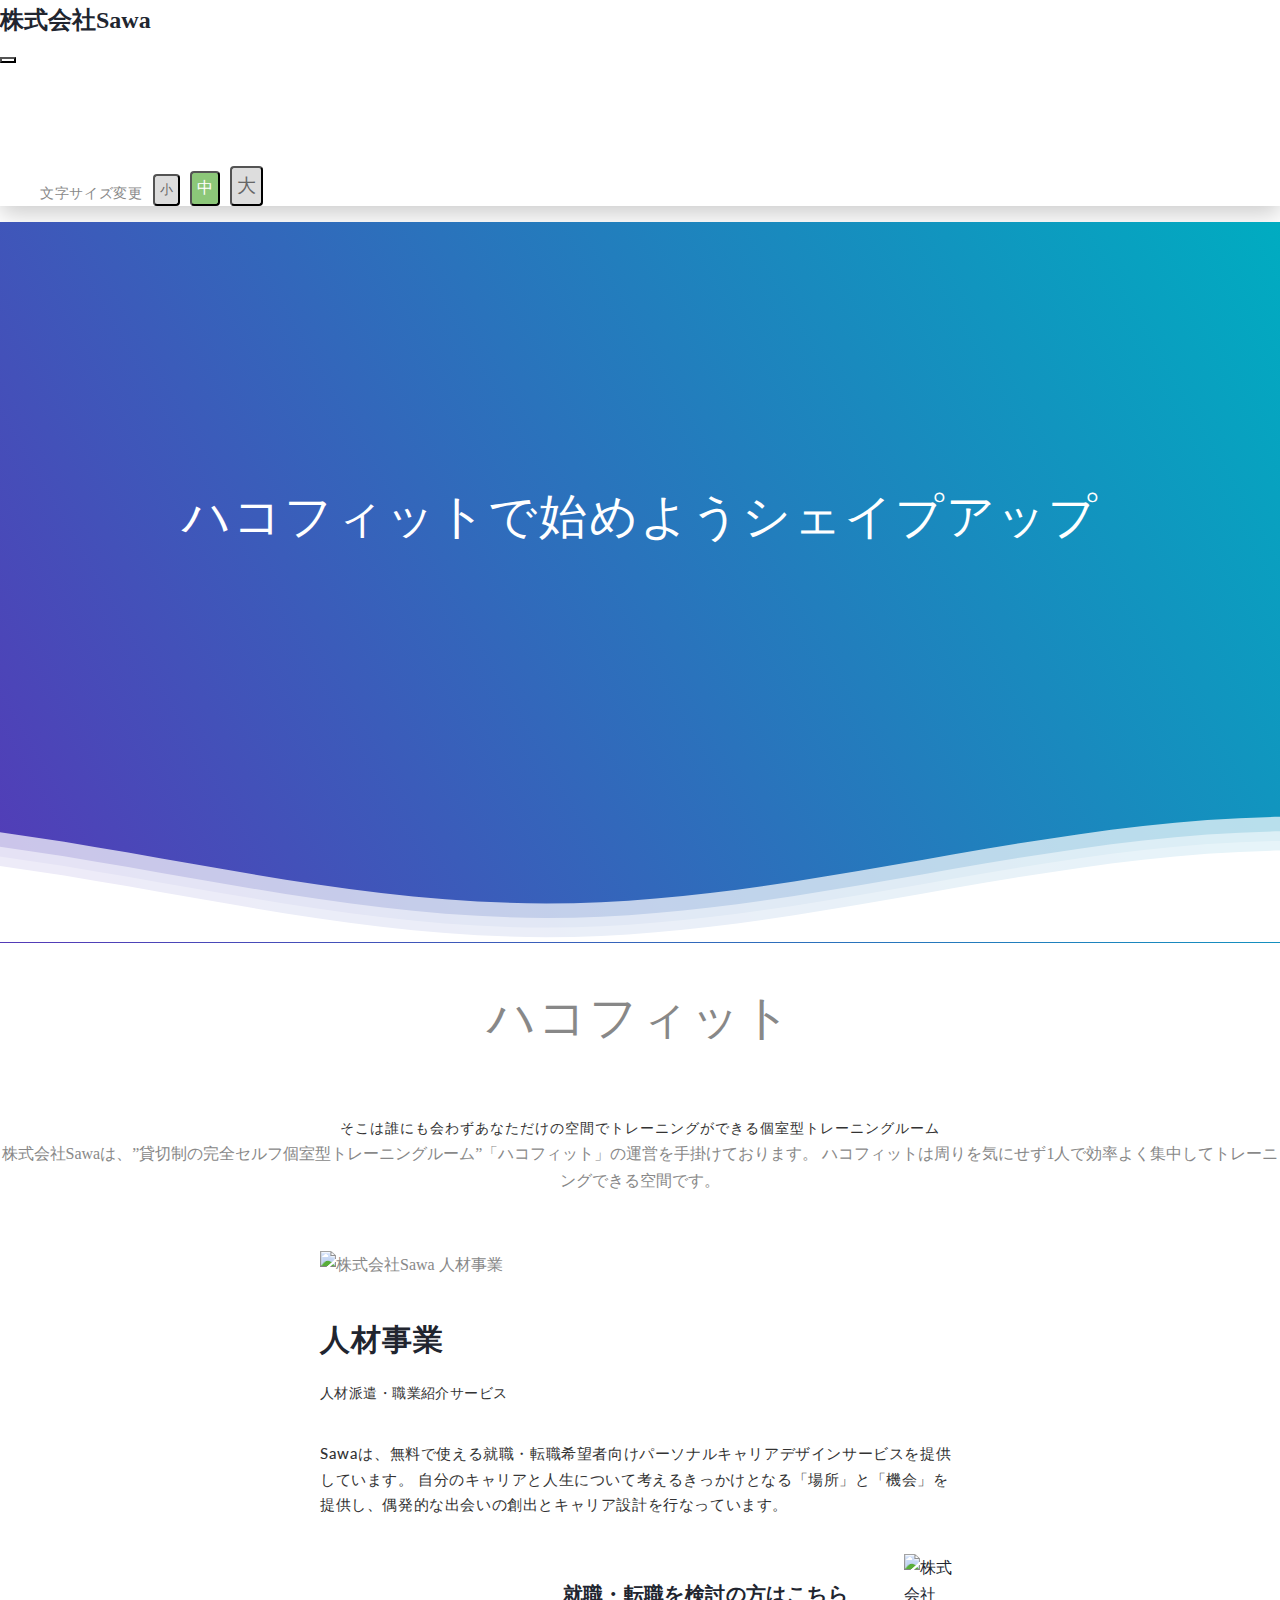
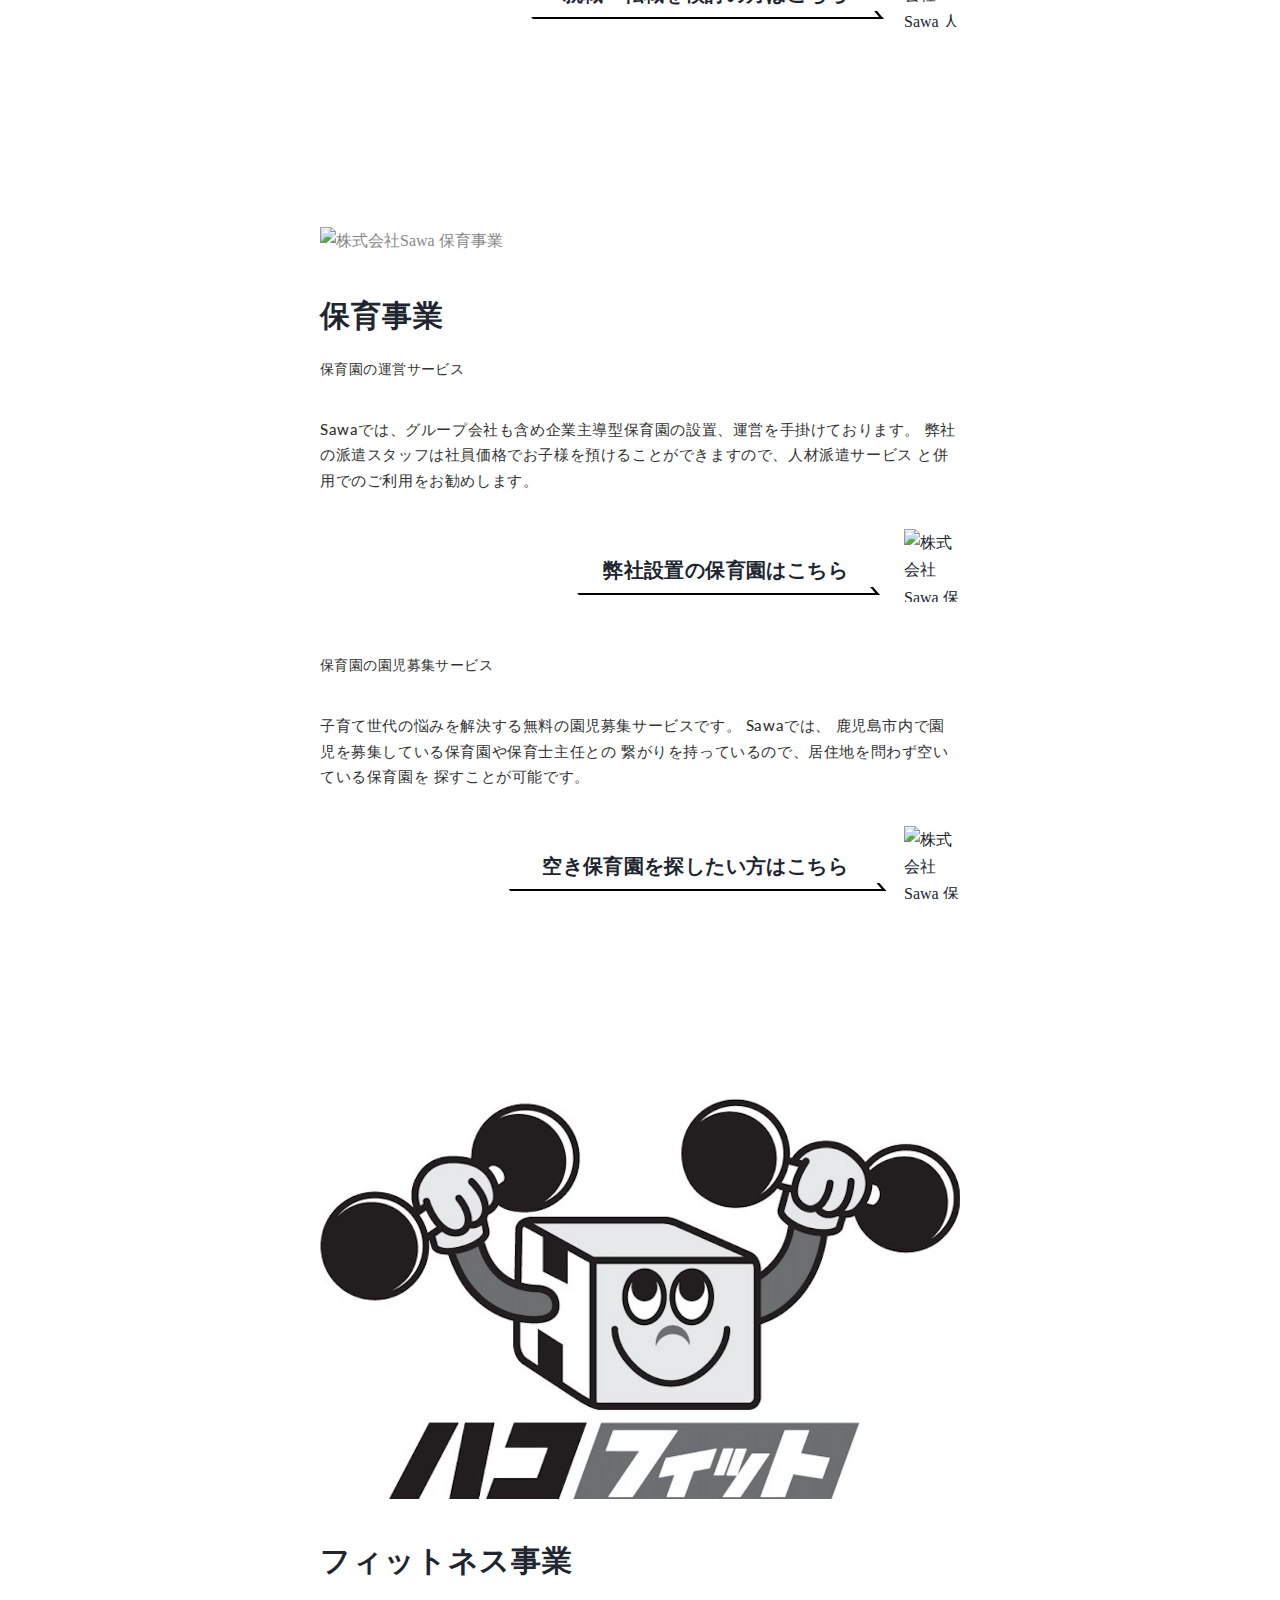
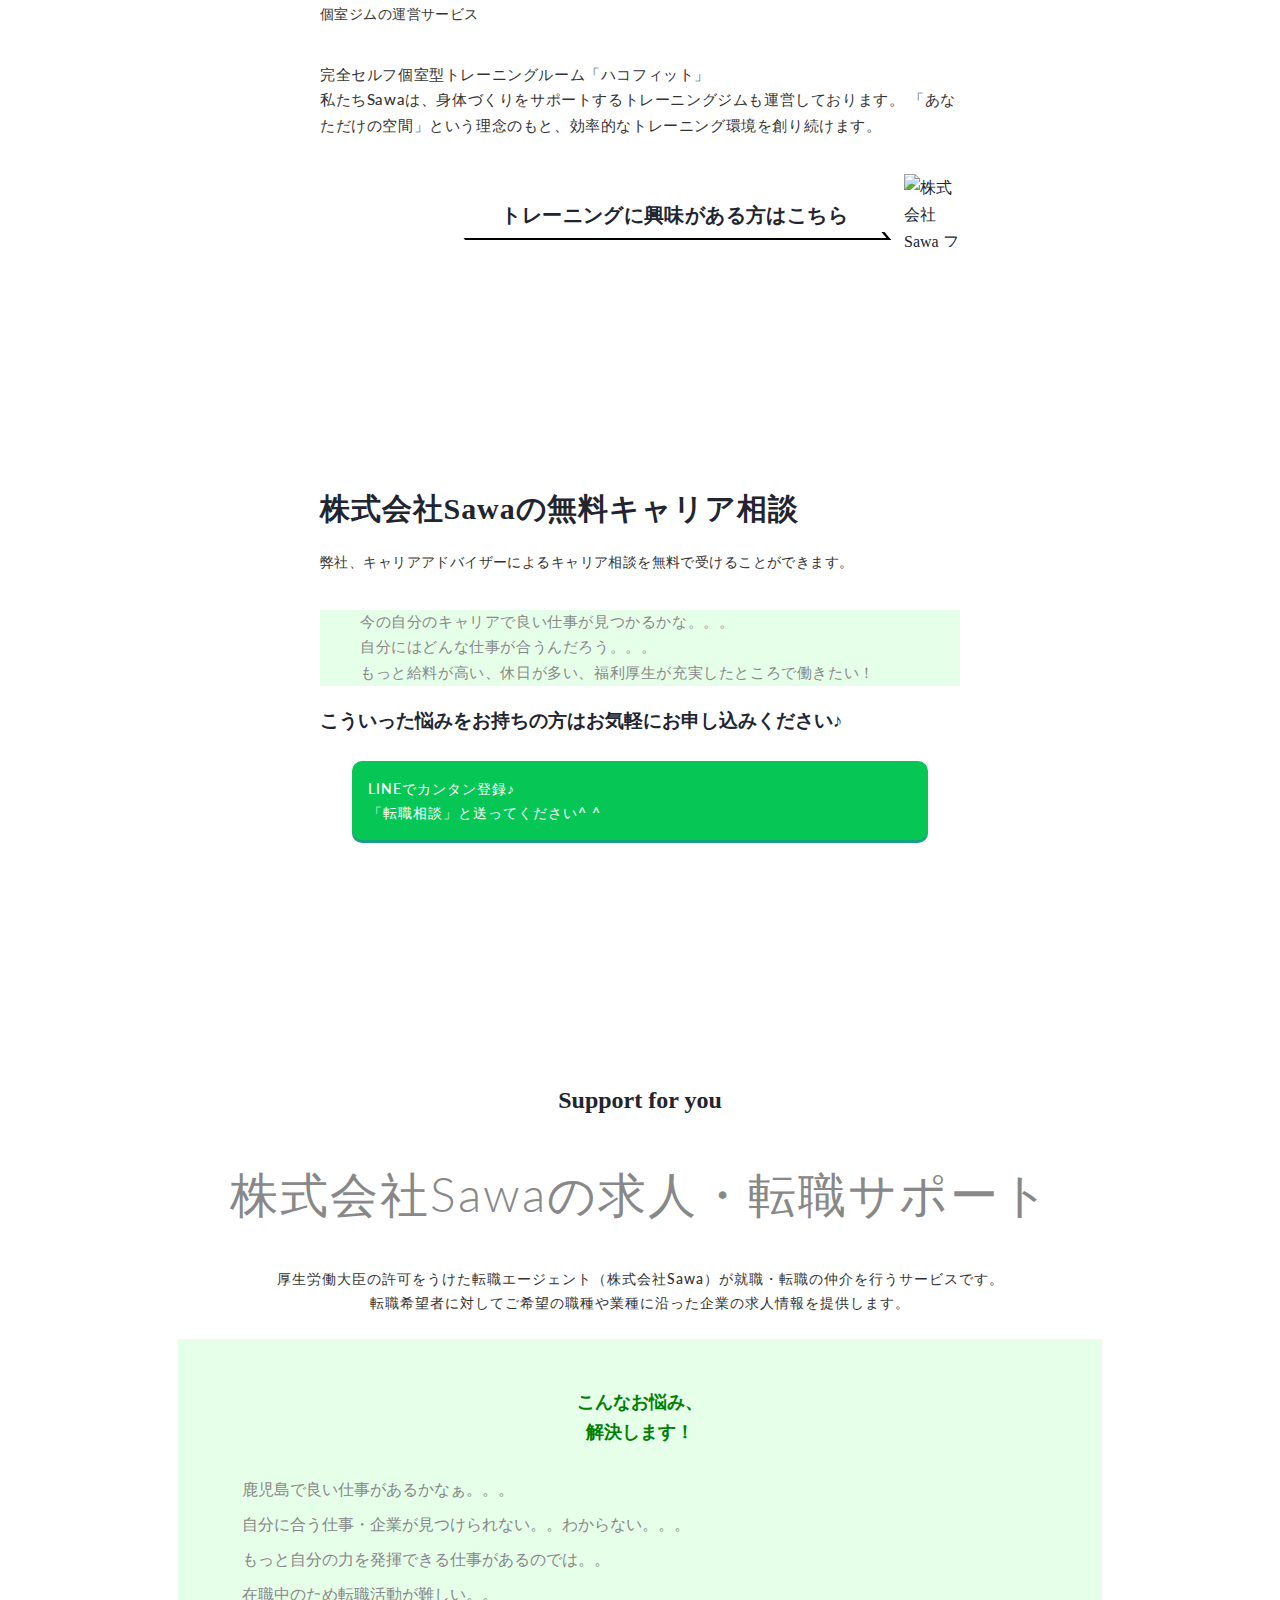
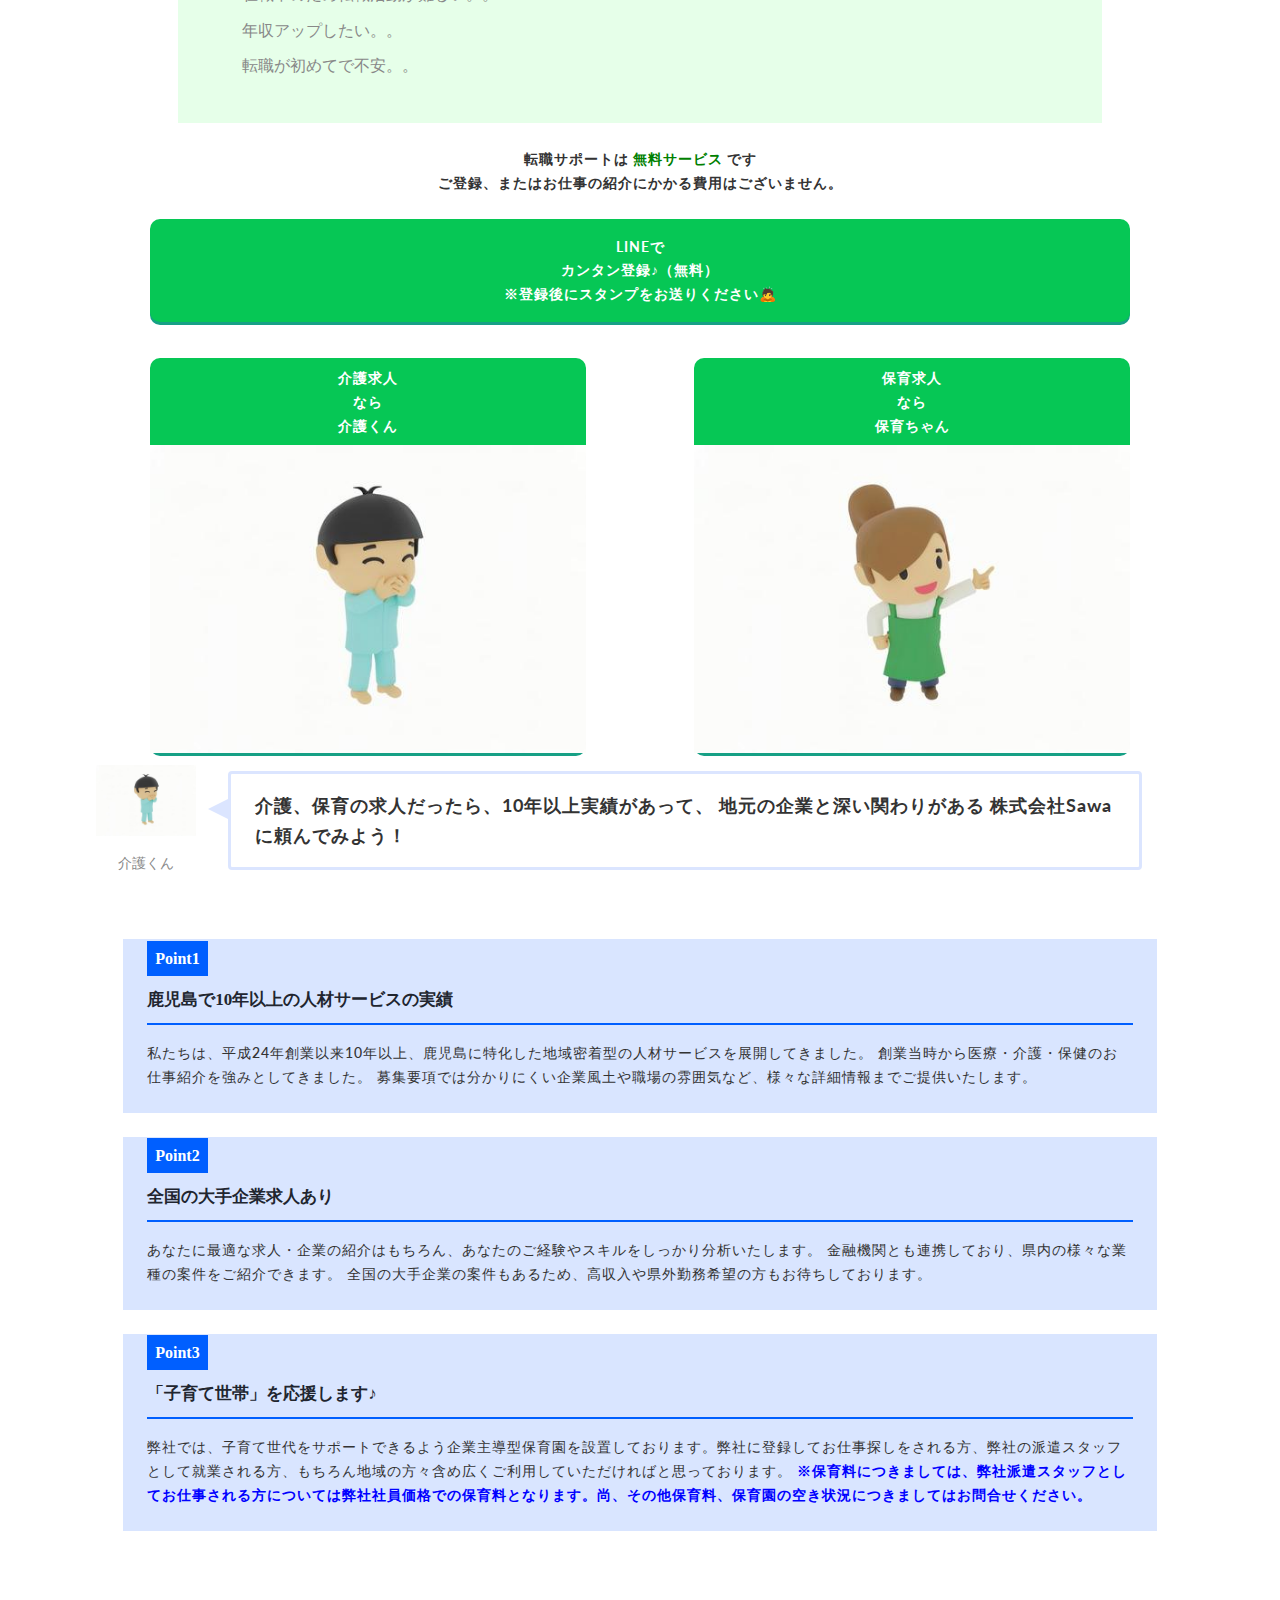
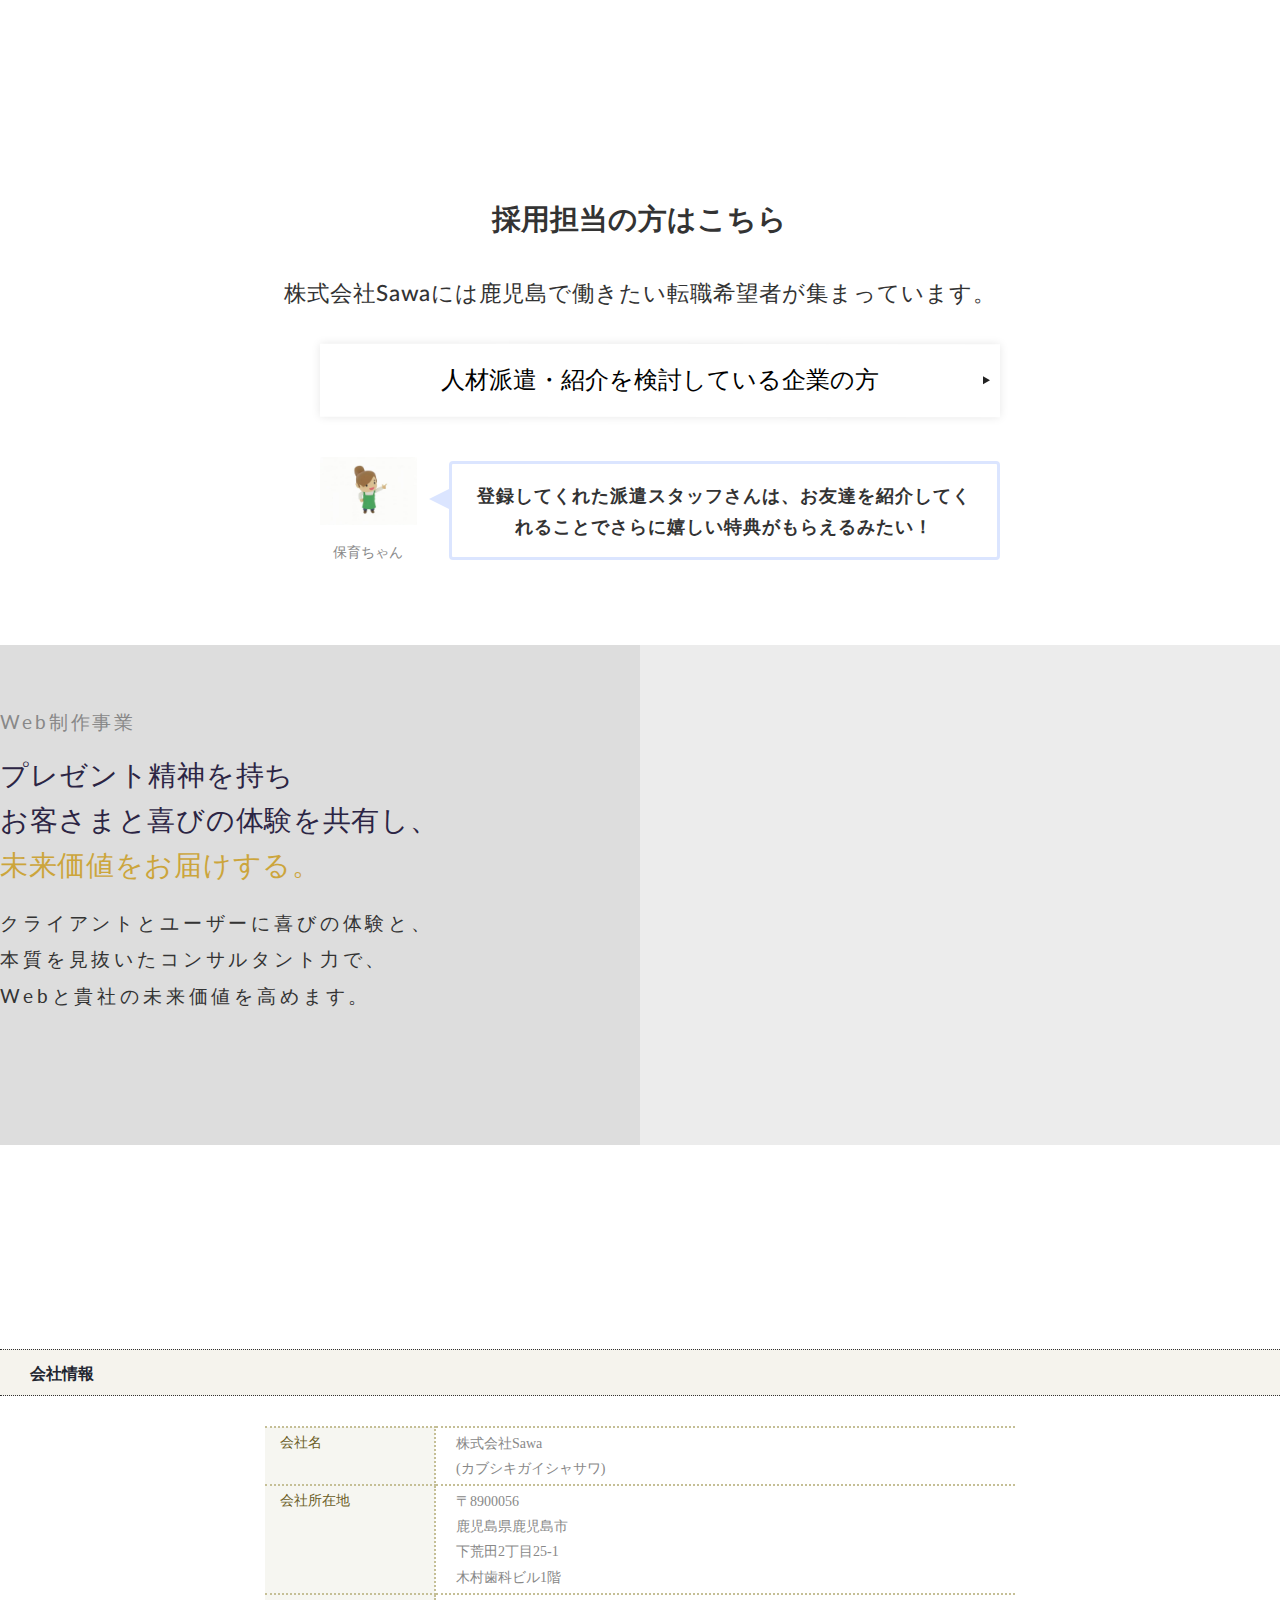
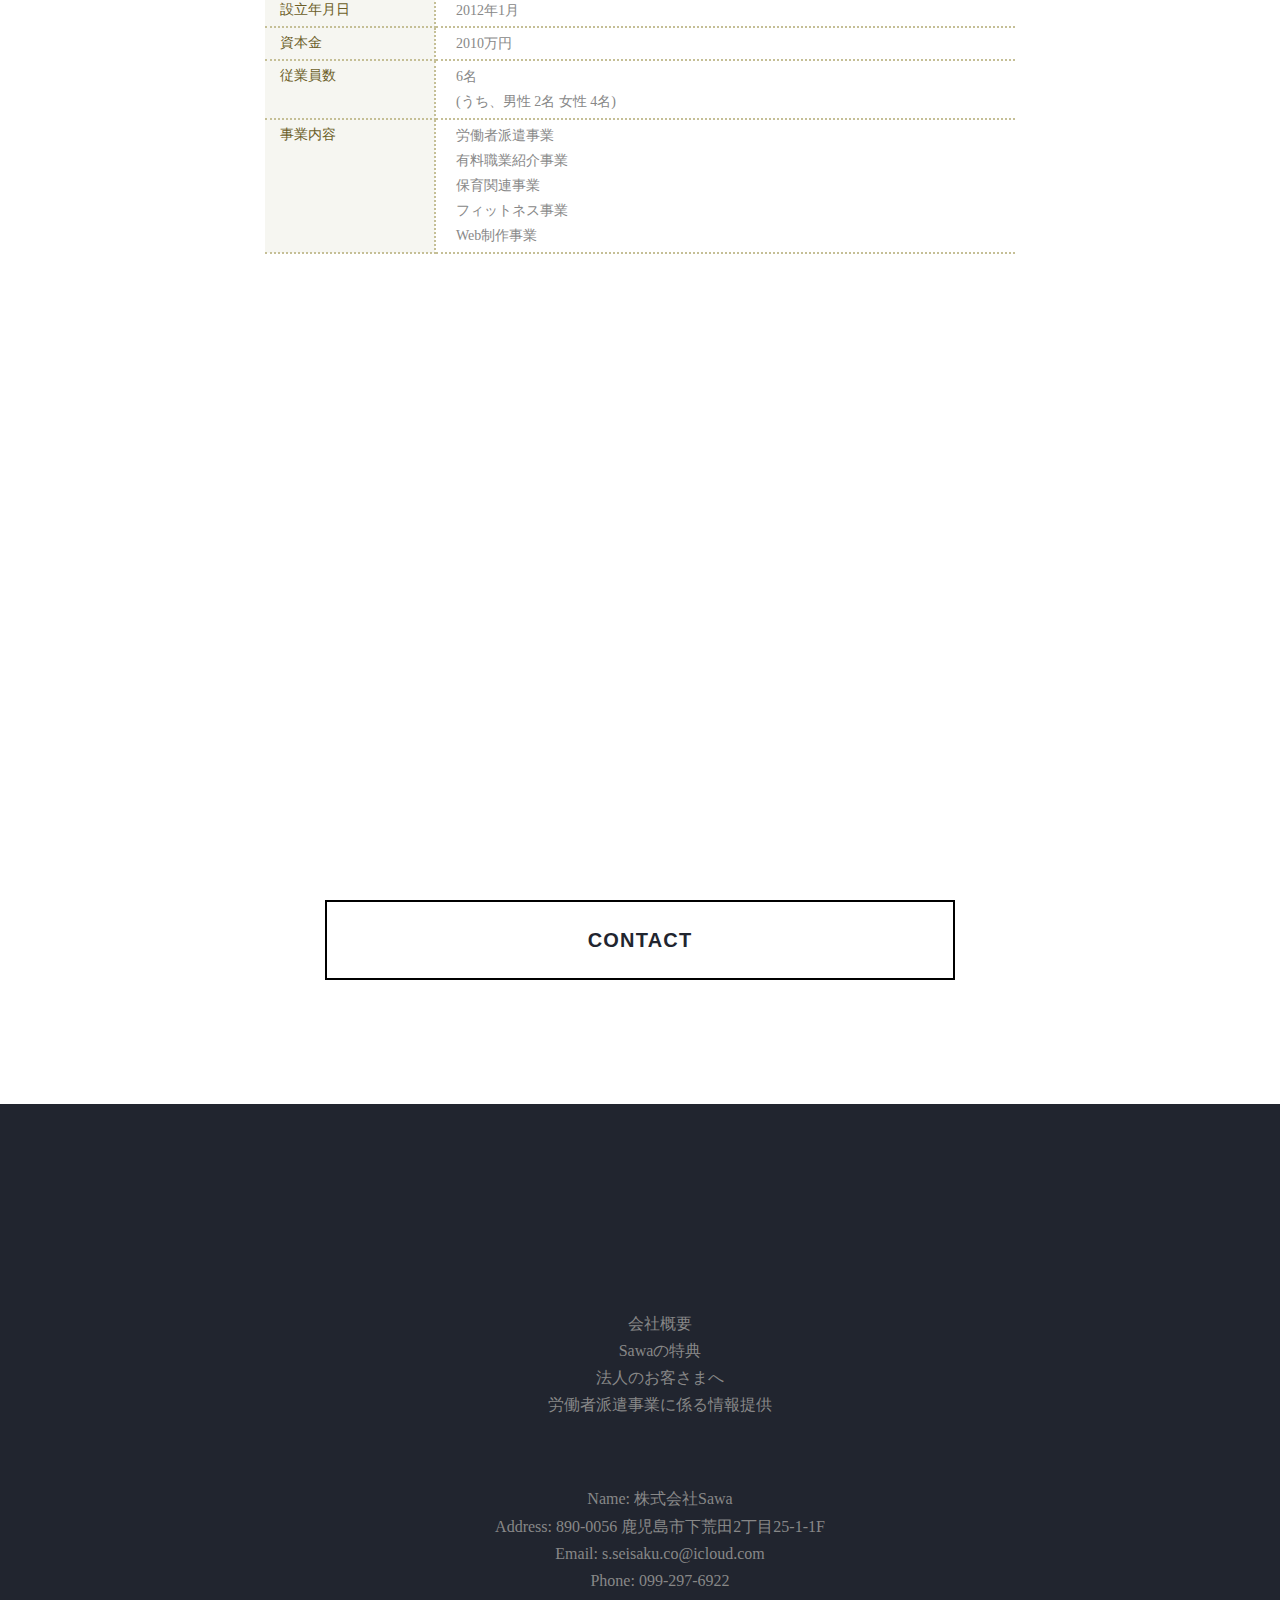
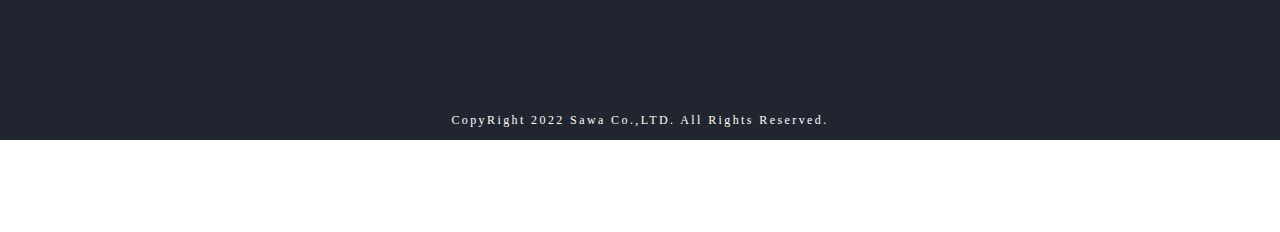
==== commit 23746d41: "ハコフィットでのSEO対策" ====
--- a/index.html
+++ b/index.html
@@ -49,7 +49,7 @@
       <div class="collapse navbar-collapse" id="navbarNav">
         <ul class="navbar-nav ms-auto">
           <li class="nav-item">
-            <a class="nav-link text-white" href="contact.php" title="お問い合わせページへ">お問い合わせ</a>
+            <a class="nav-link text-white" href="php/contact.php" title="お問い合わせページへ">お問い合わせ</a>
           </li>
           <li class="nav-item">
             <a class="nav-link text-white" href="partners.html" title="取引先一覧ページへ">取引先一覧</a>
@@ -74,7 +74,7 @@
 
     <!--Content before waves-->
     <div class="inner-header flex">
-    <h1>THE CAREER DESIGN COMPANY.</h1>
+    <h1>ハコフィットで始めようシェイプアップ</h1>
     </div>
     
     <!--Waves Container-->
@@ -99,15 +99,14 @@
   
   <!--Content starts-->
   <div class="content">
-    <h1> 株式会社Sawa </h1>
+    <h1> ハコフィット </h1>
     <br>
     <p>
-      あなたのキャリアが鹿児島の企業の未来を動かす。
+      そこは誰にも会わずあなただけの空間でトレーニングができる個室型トレーニングルーム
     </p>
     <span>
-      株式会社Sawaは、鹿児島を地盤とした地域密着型の人材紹介、人材派遣の事業を行っており、地元発信型の
-      転職サイト「チェストJobs」の運営も手掛けています。地域密着型を活かし、求職者と求人企業にとって
-      最適なマッチングができるよう支援致します。
+      株式会社Sawaは、”貸切制の完全セルフ個室型トレーニングルーム”「ハコフィット」の運営を手掛けております。
+      ハコフィットは周りを気にせず1人で効率よく集中してトレーニングできる空間です。
     </span>
   </div>
   <!--Content ends-->
@@ -181,7 +180,7 @@
               探すことが可能です。
             </p>
             <div class="front_bar_link-wrap">
-              <a href="https://mojoka.site/" target="_blank" rel="noopener noreferrer" class="front_bar_link m_link js_link" ontouchstart>
+              <a href="https://mojoka.site/" title="「mojoka」へのリンク" target="_blank" rel="noopener noreferrer" class="front_bar_link m_link js_link" ontouchstart>
                 <span class="m_link-txt">
                   空き保育園を探したい方はこちら
                 </span>
@@ -509,7 +508,7 @@
     <footer>
     
     <div class="front_contact">
-      <a href="contact.php" title="お問い合わせページへ" target="_blank" rel="noopener noreferrer" class="front_contact-btn">
+      <a href="php/contact.php" title="お問い合わせページへ" target="_blank" rel="noopener noreferrer" class="front_contact-btn">
         CONTACT
       </a>
     </div>
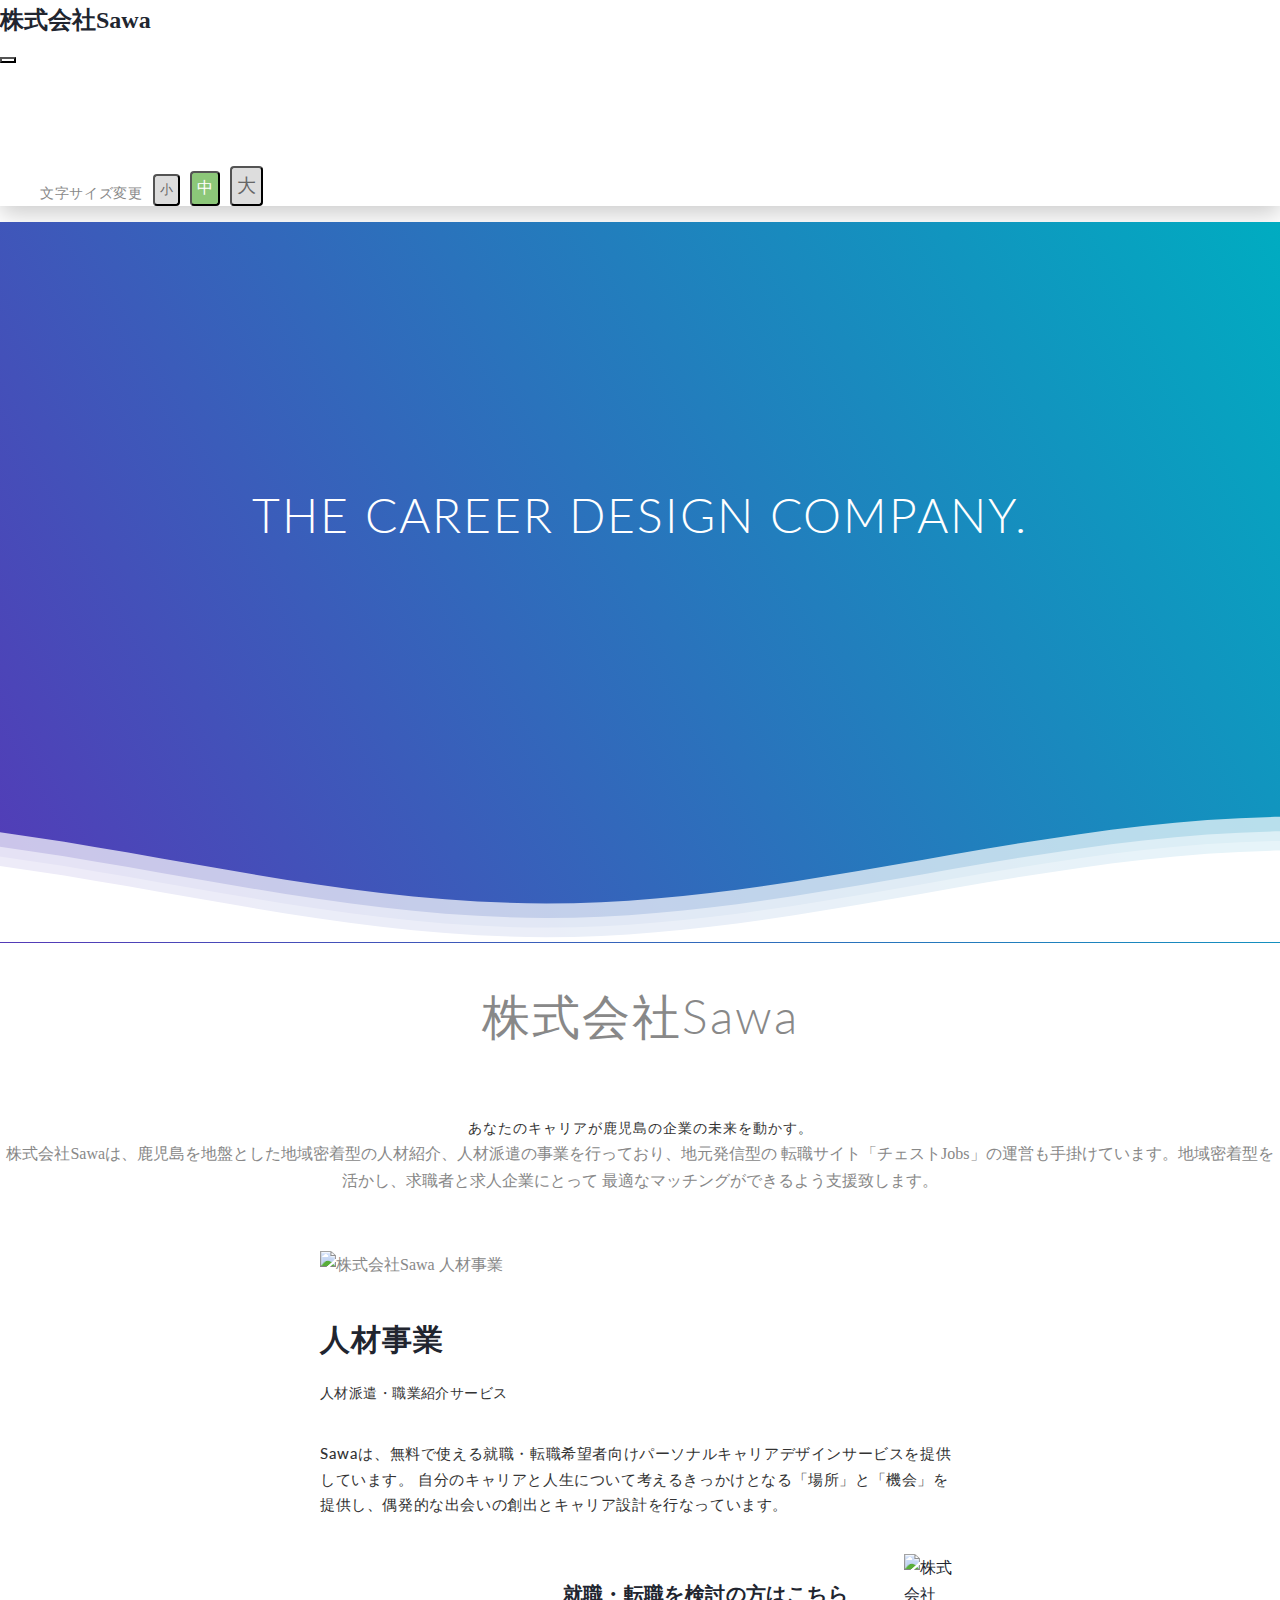
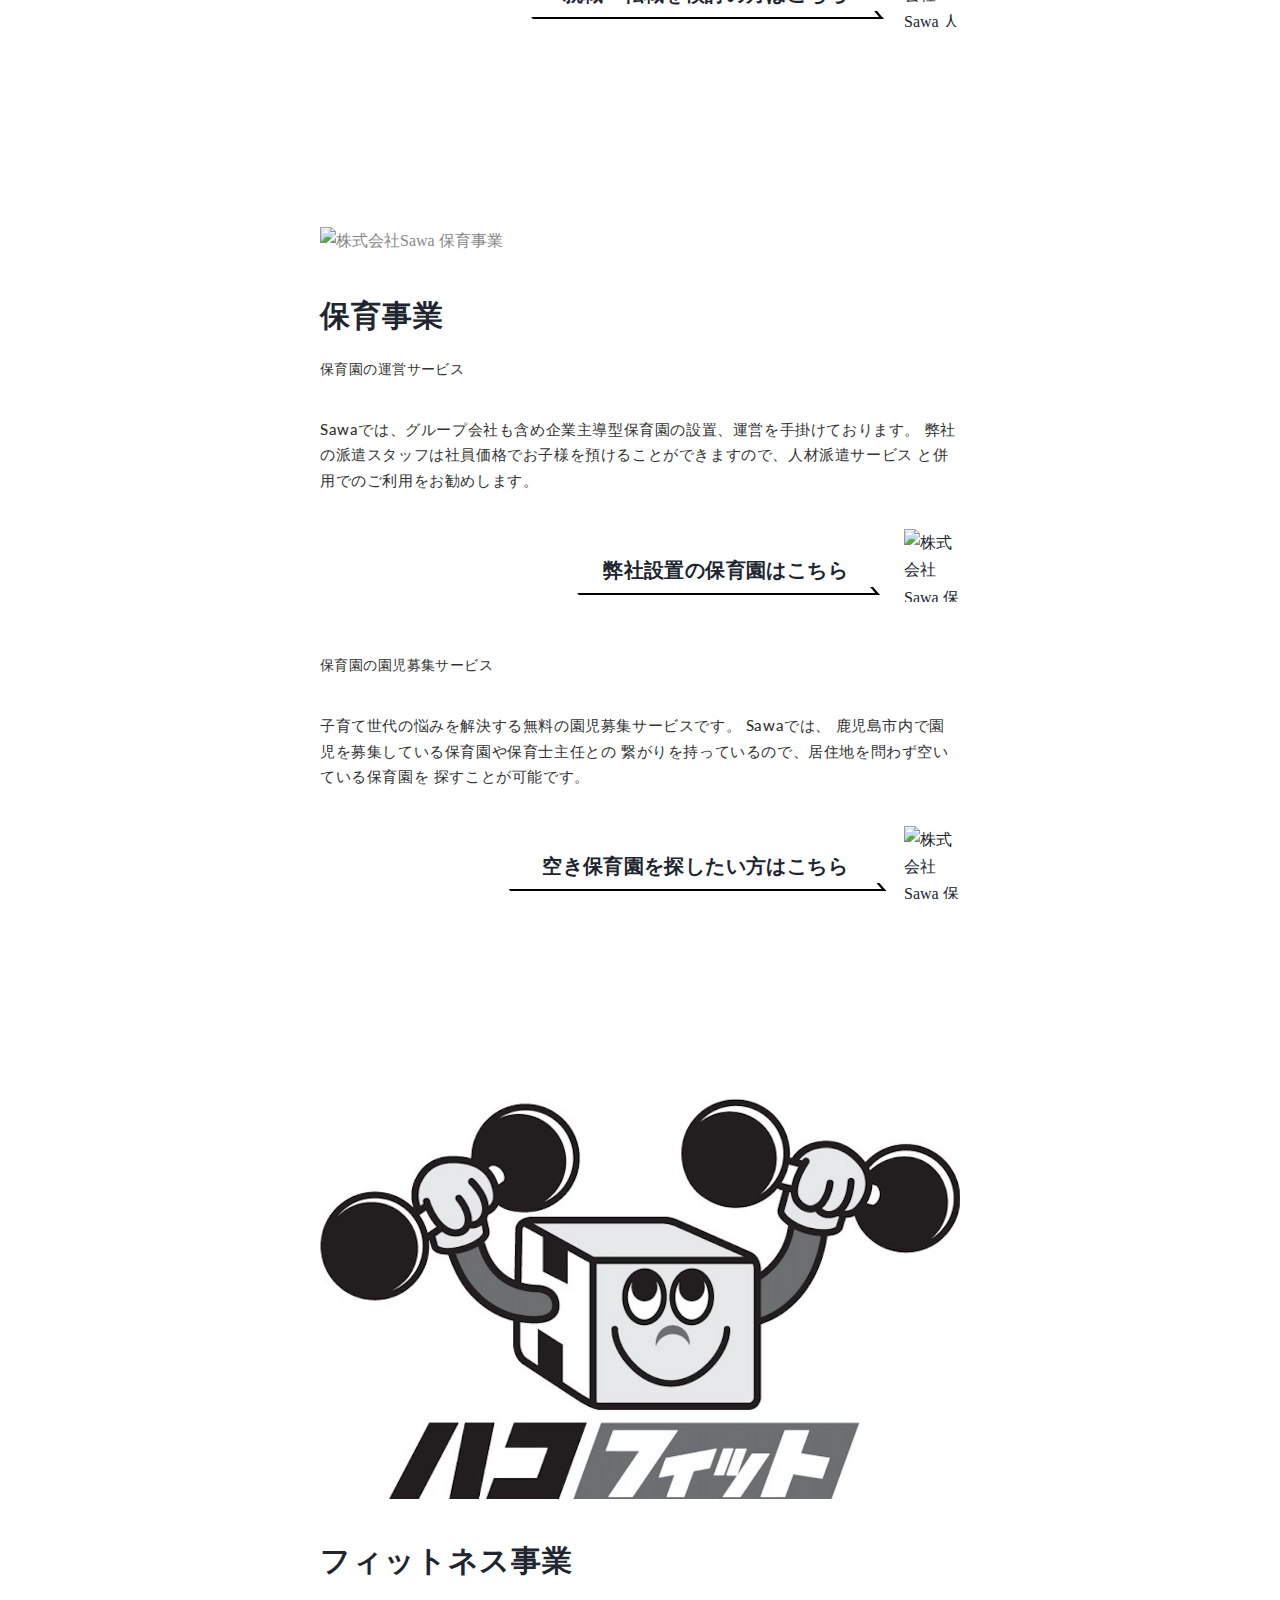
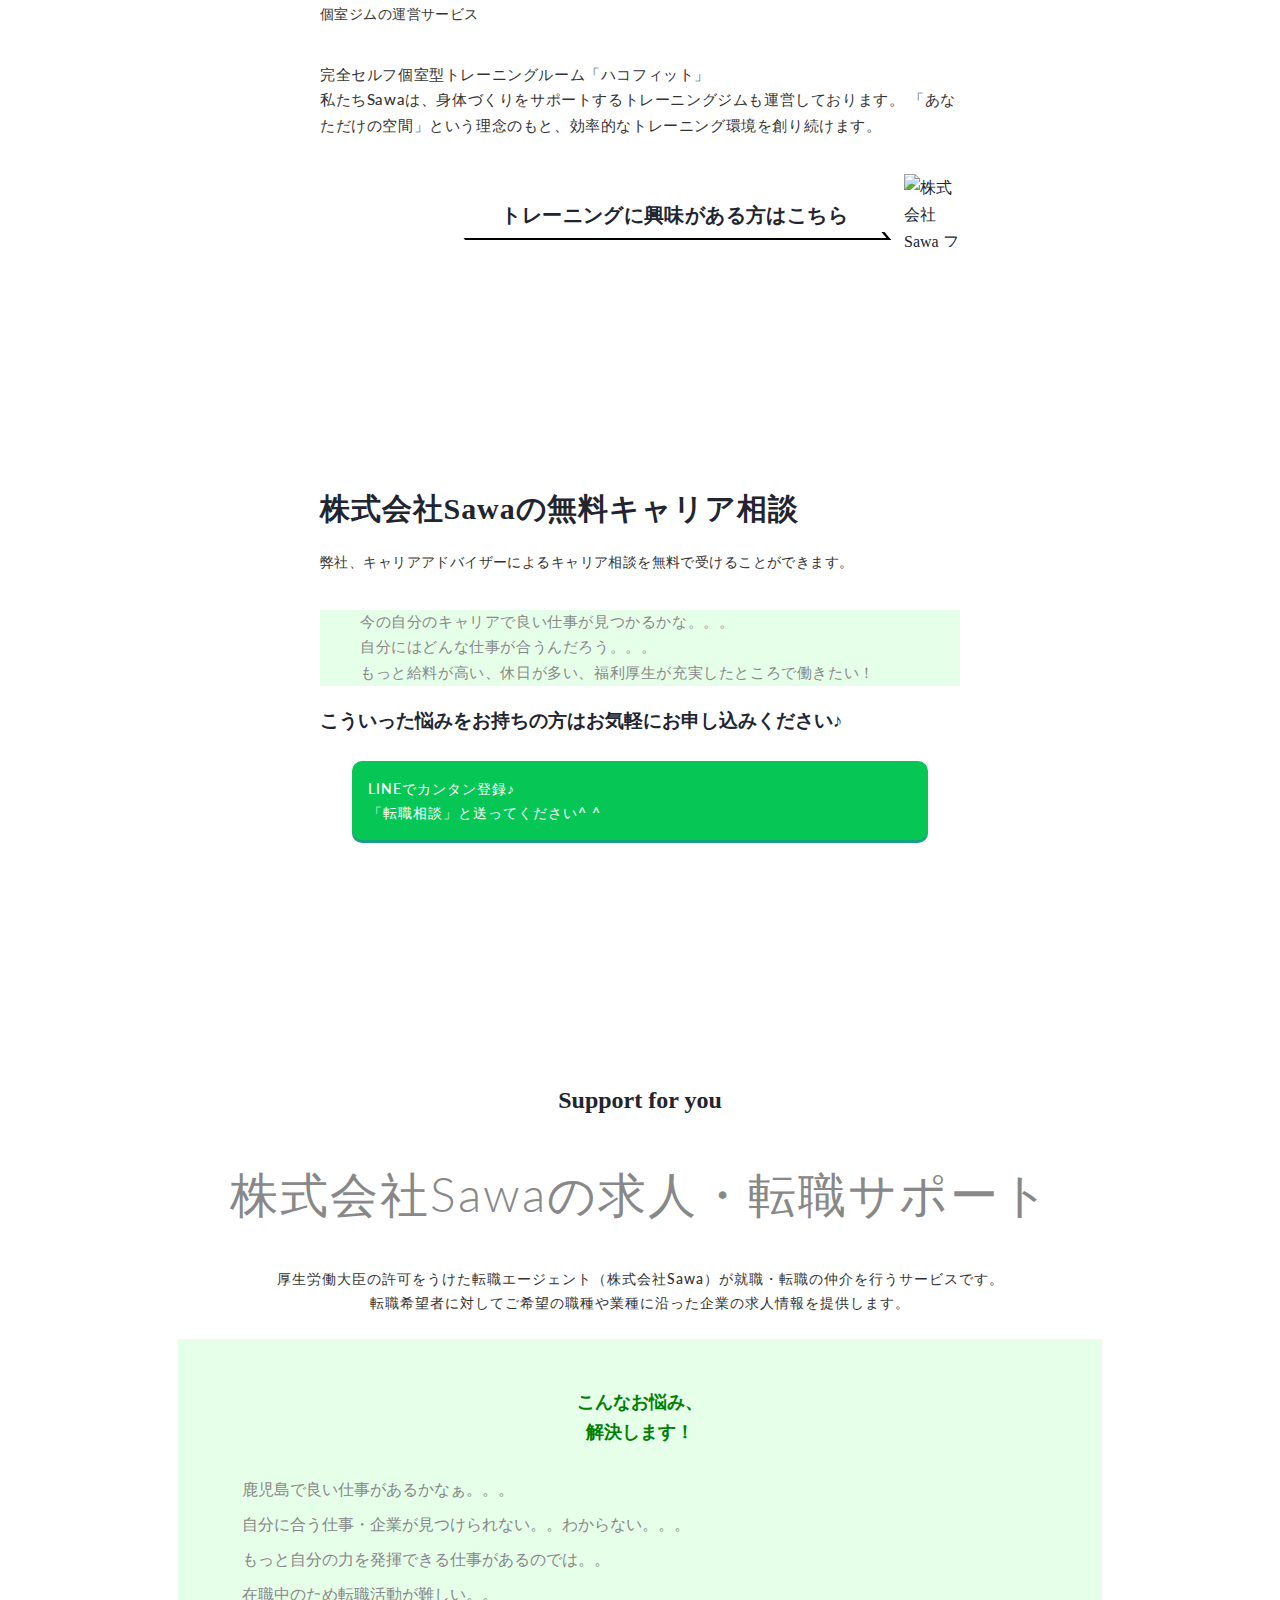
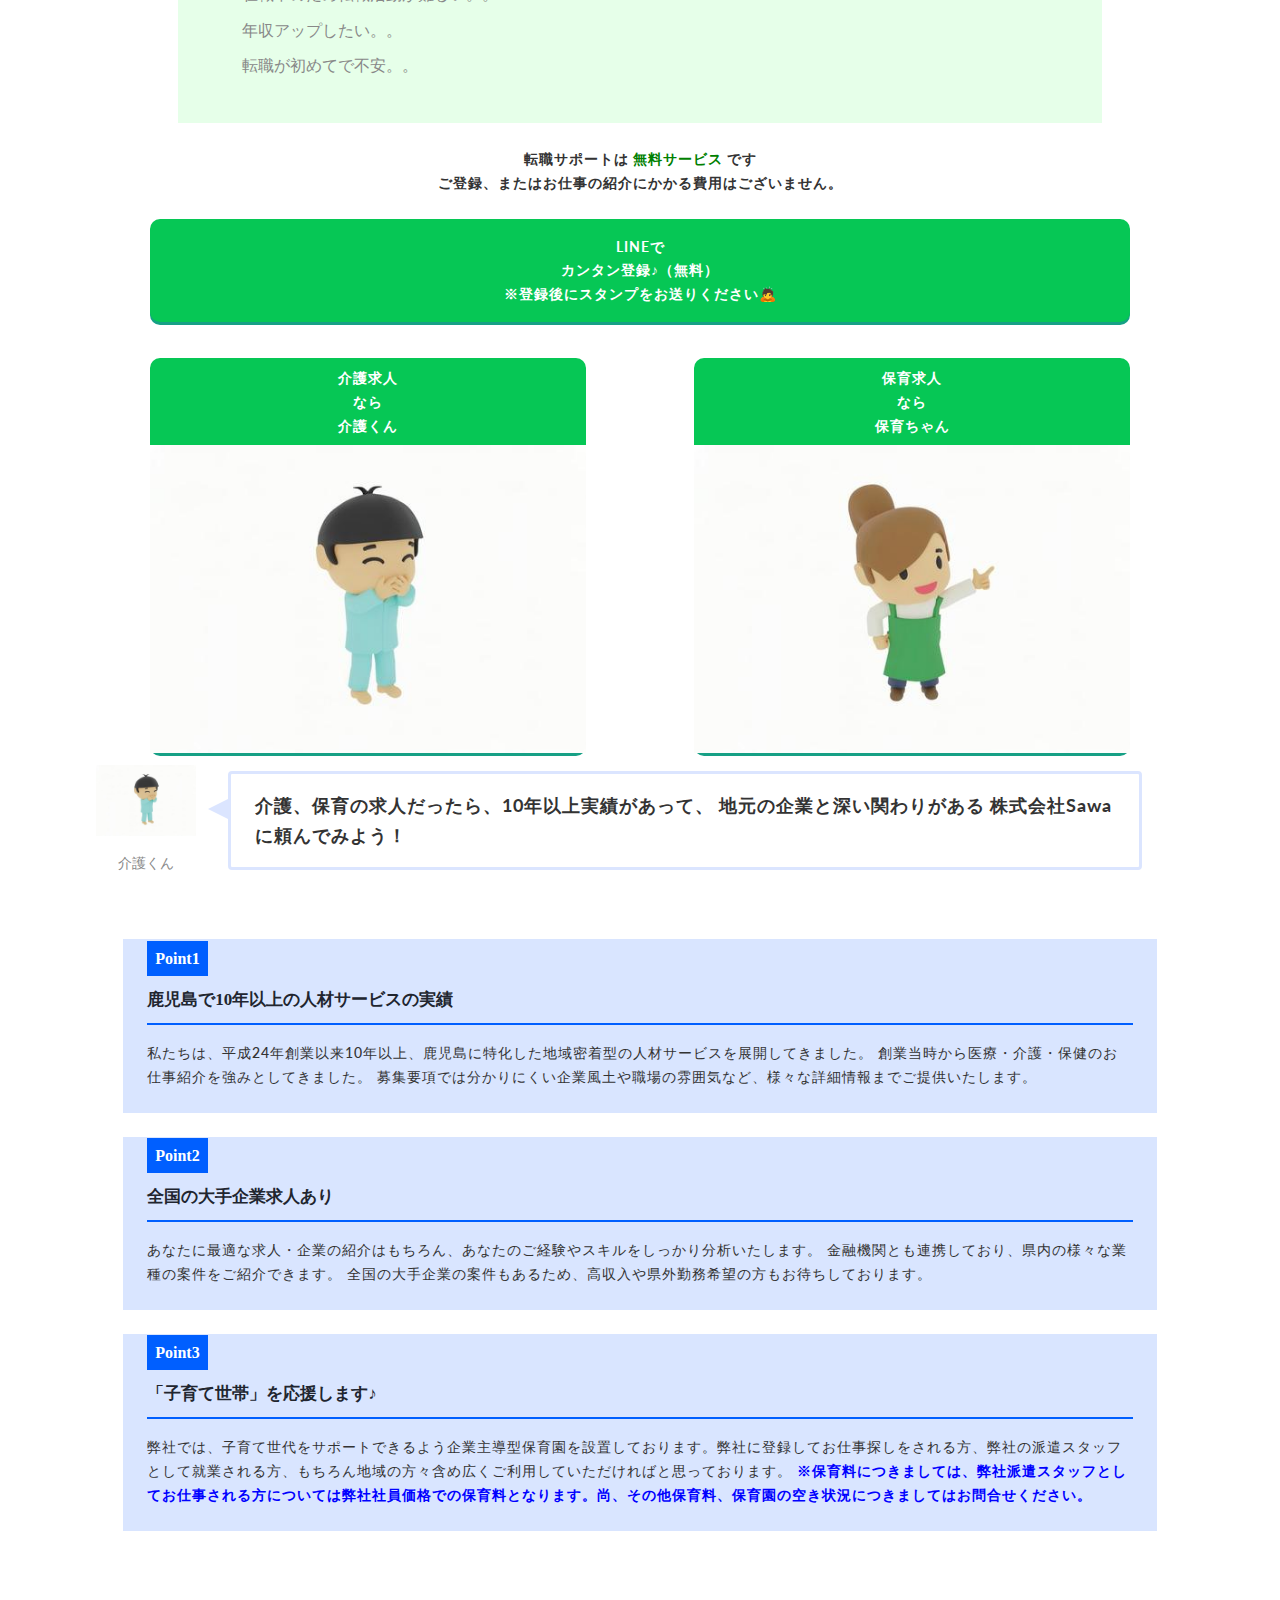
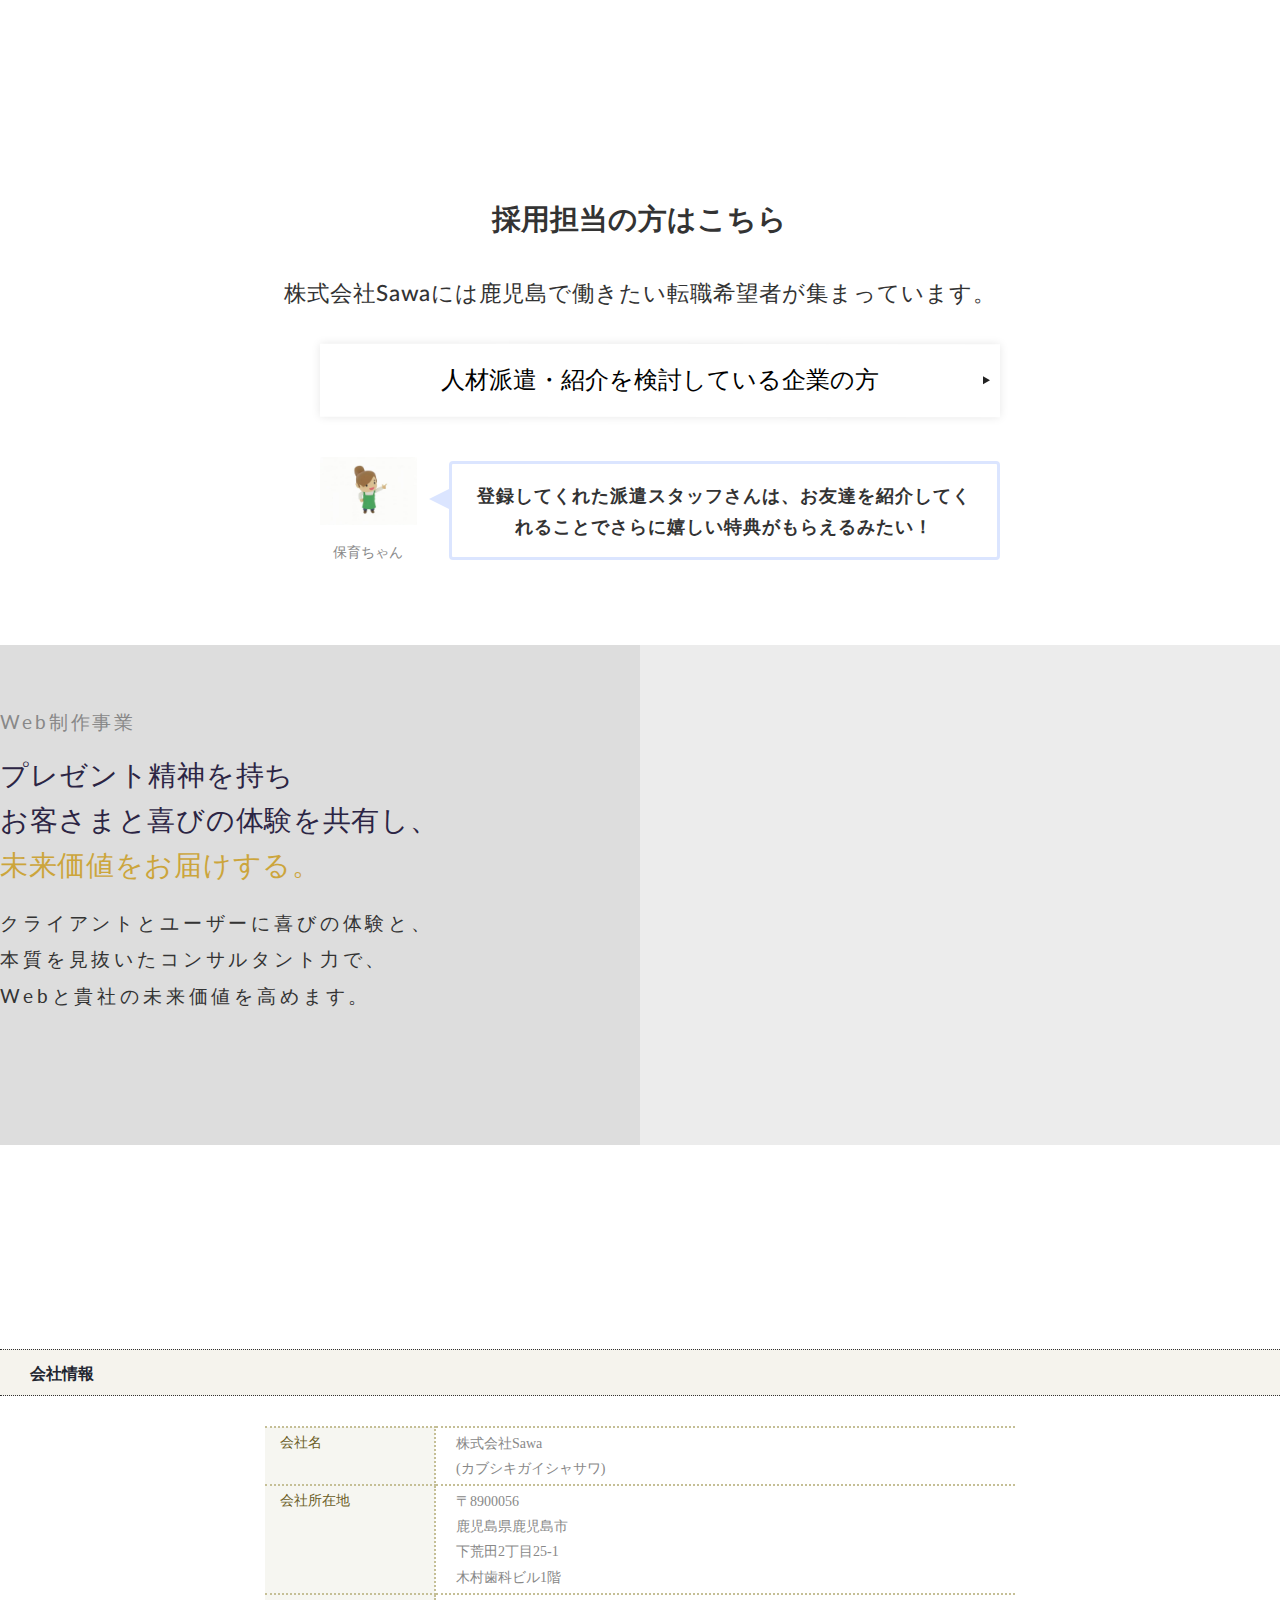
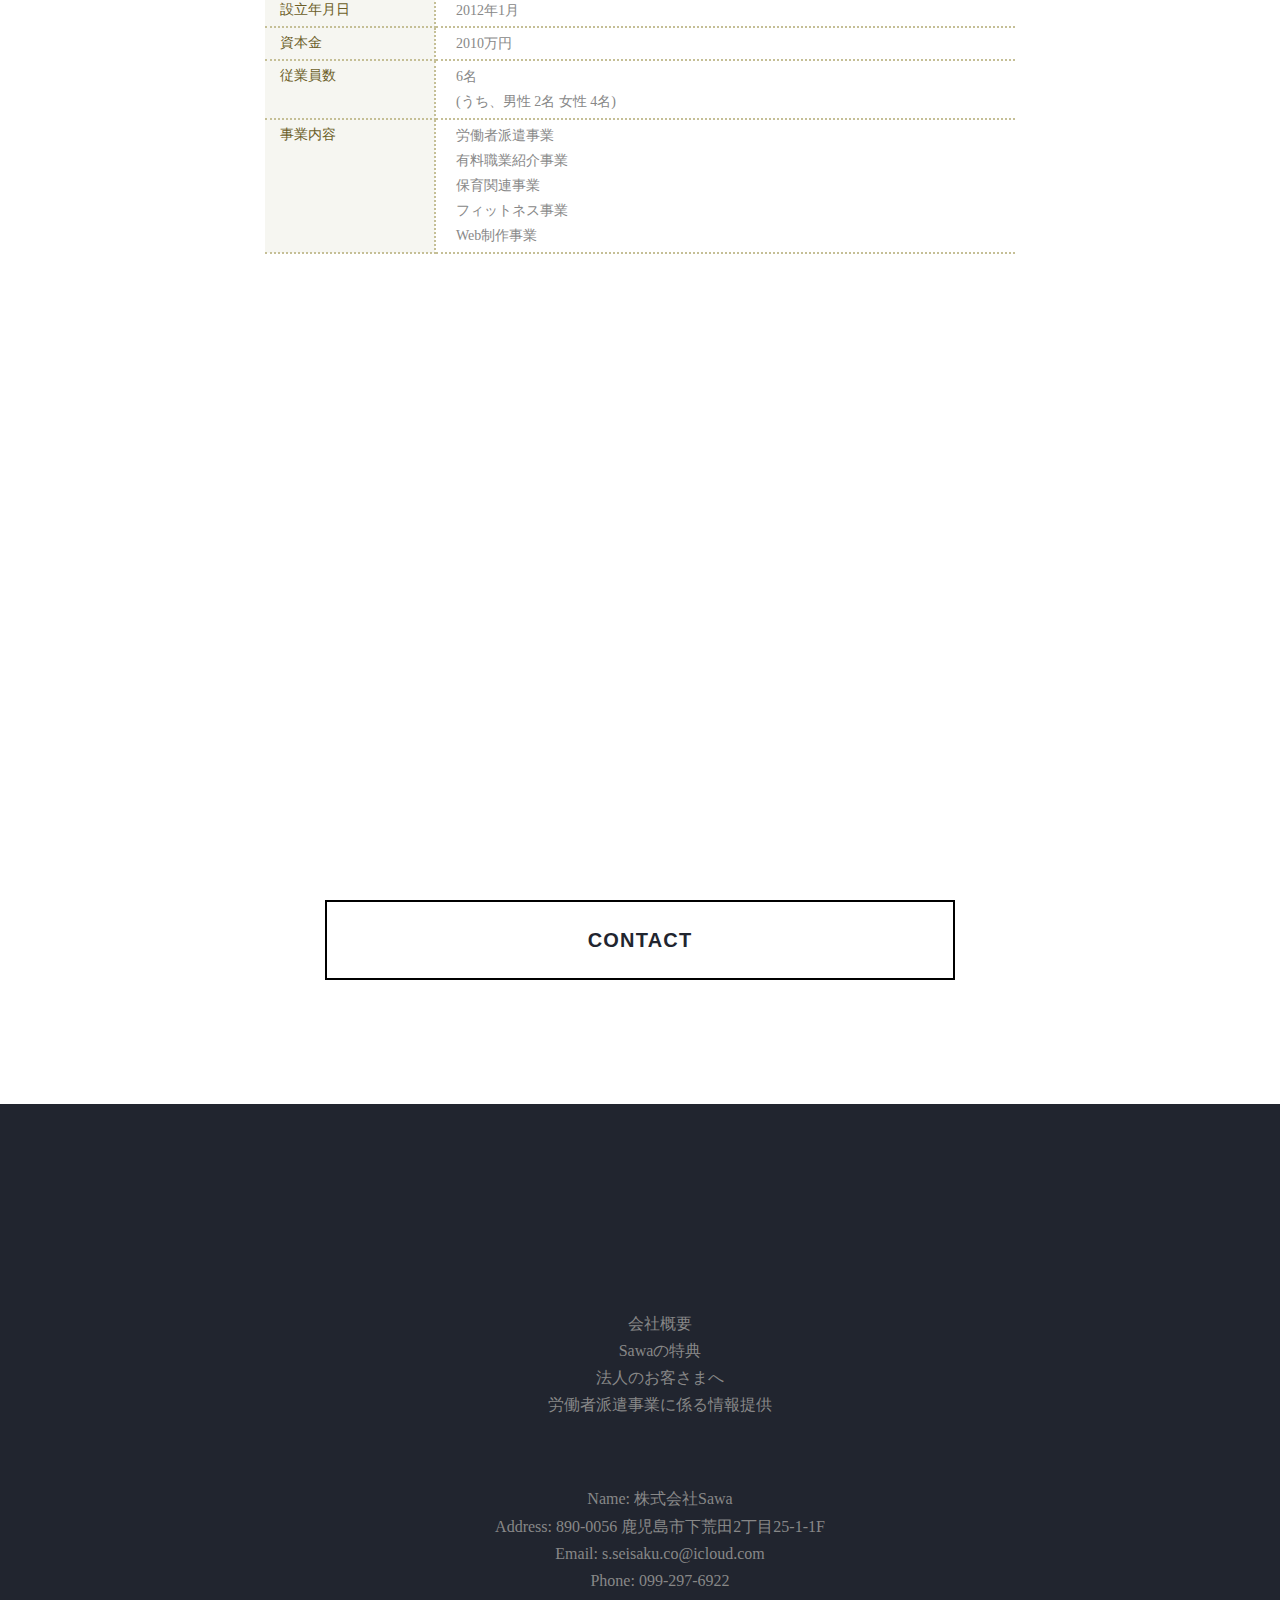
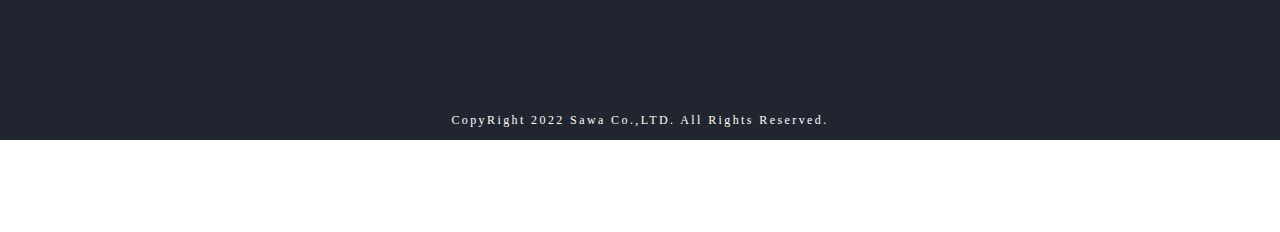
==== commit 2ae0c99f: "戻し" ====
--- a/index.html
+++ b/index.html
@@ -74,7 +74,7 @@
 
     <!--Content before waves-->
     <div class="inner-header flex">
-    <h1>ハコフィットで始めようシェイプアップ</h1>
+    <h1>THE CAREER DESIGN COMPANY.</h1>
     </div>
     
     <!--Waves Container-->
@@ -99,14 +99,15 @@
   
   <!--Content starts-->
   <div class="content">
-    <h1> ハコフィット </h1>
+    <h1> 株式会社Sawa </h1>
     <br>
     <p>
-      そこは誰にも会わずあなただけの空間でトレーニングができる個室型トレーニングルーム
+      あなたのキャリアが鹿児島の企業の未来を動かす。
     </p>
     <span>
-      株式会社Sawaは、”貸切制の完全セルフ個室型トレーニングルーム”「ハコフィット」の運営を手掛けております。
-      ハコフィットは周りを気にせず1人で効率よく集中してトレーニングできる空間です。
+      株式会社Sawaは、鹿児島を地盤とした地域密着型の人材紹介、人材派遣の事業を行っており、地元発信型の
+      転職サイト「チェストJobs」の運営も手掛けています。地域密着型を活かし、求職者と求人企業にとって
+      最適なマッチングができるよう支援致します。
     </span>
   </div>
   <!--Content ends-->
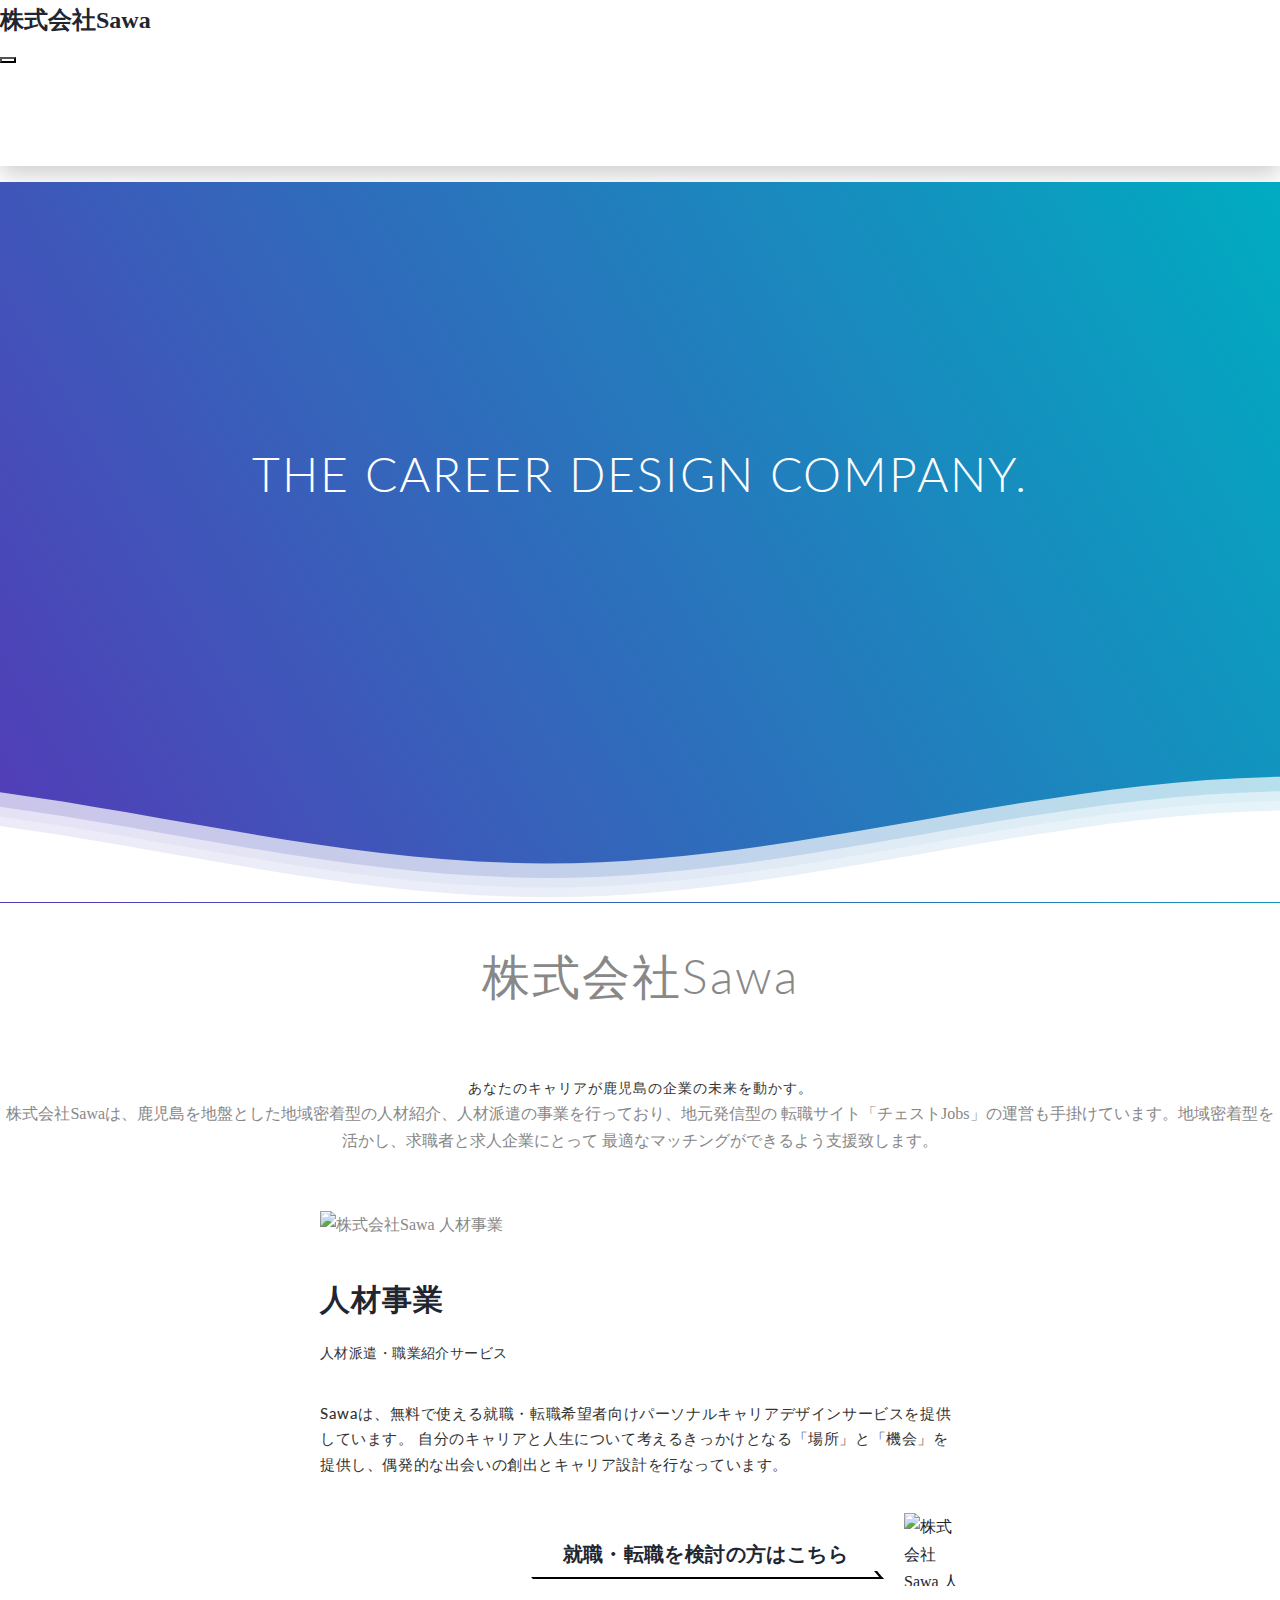
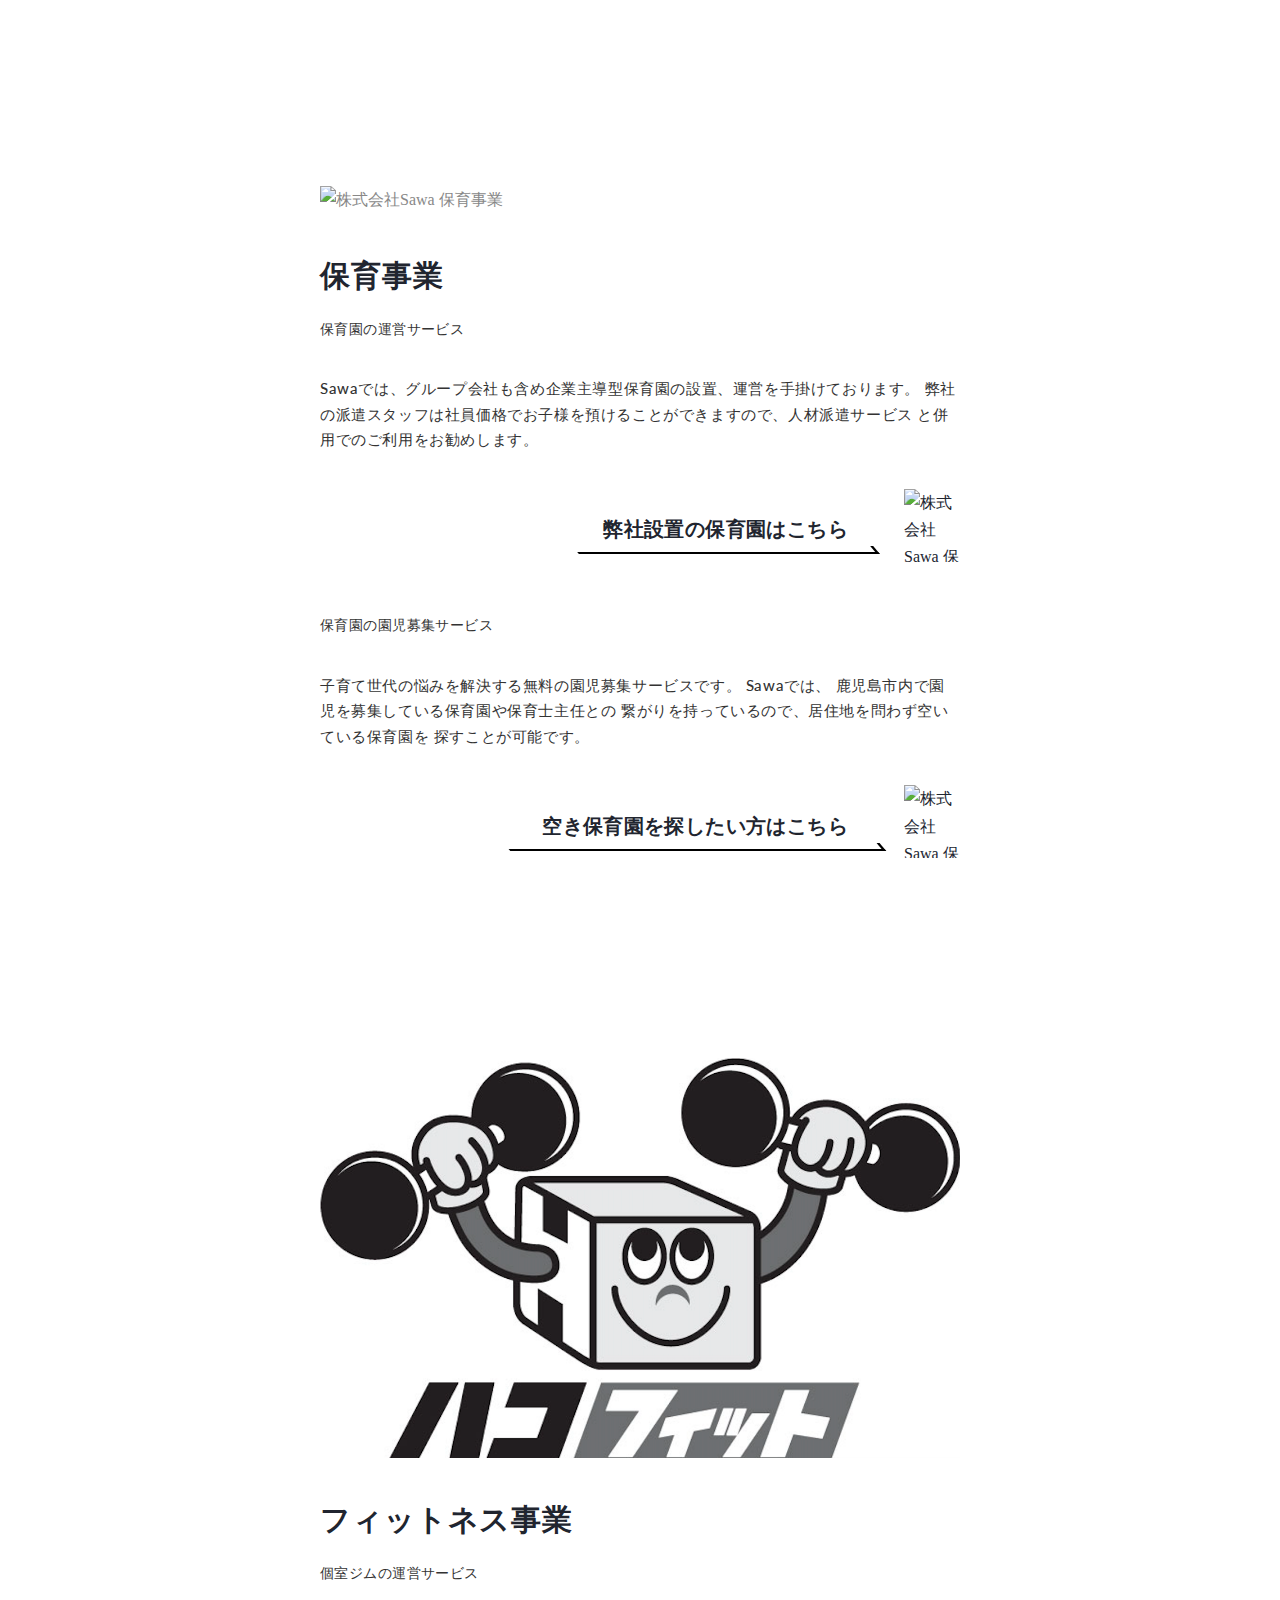
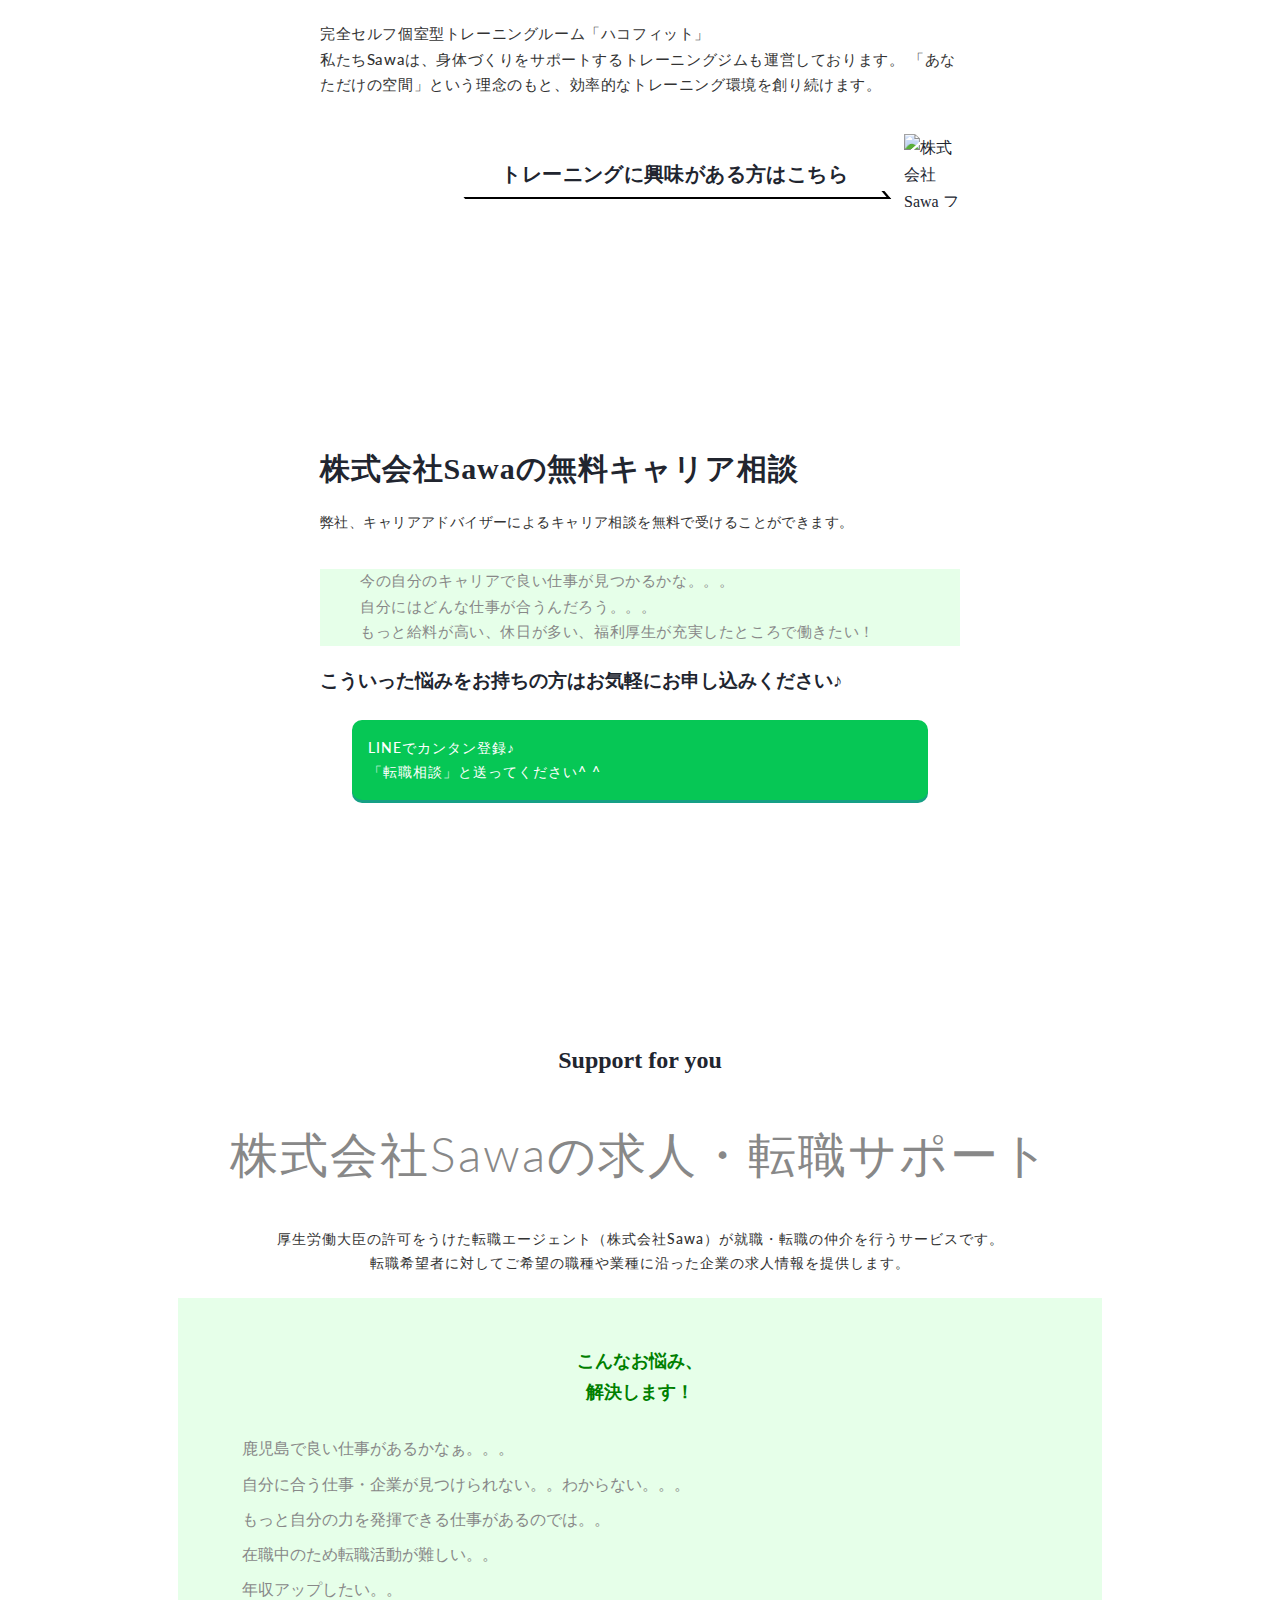
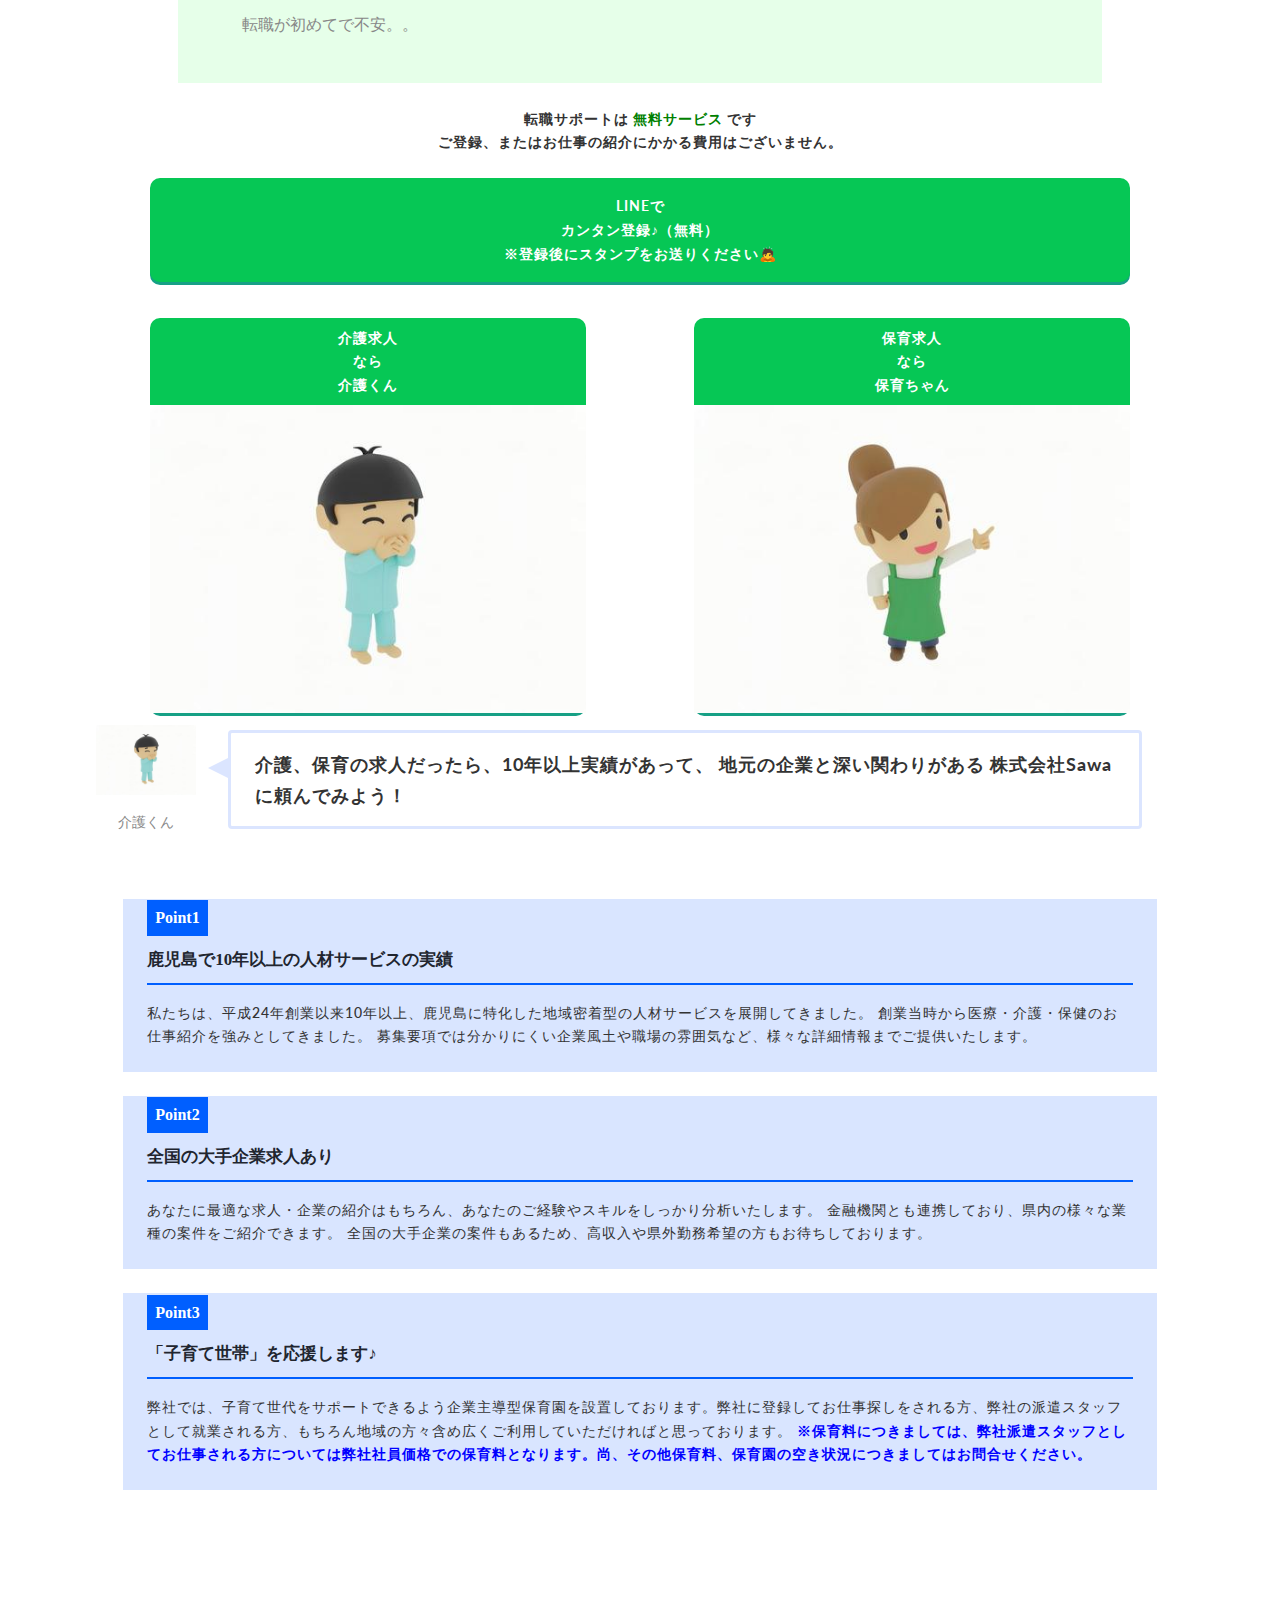
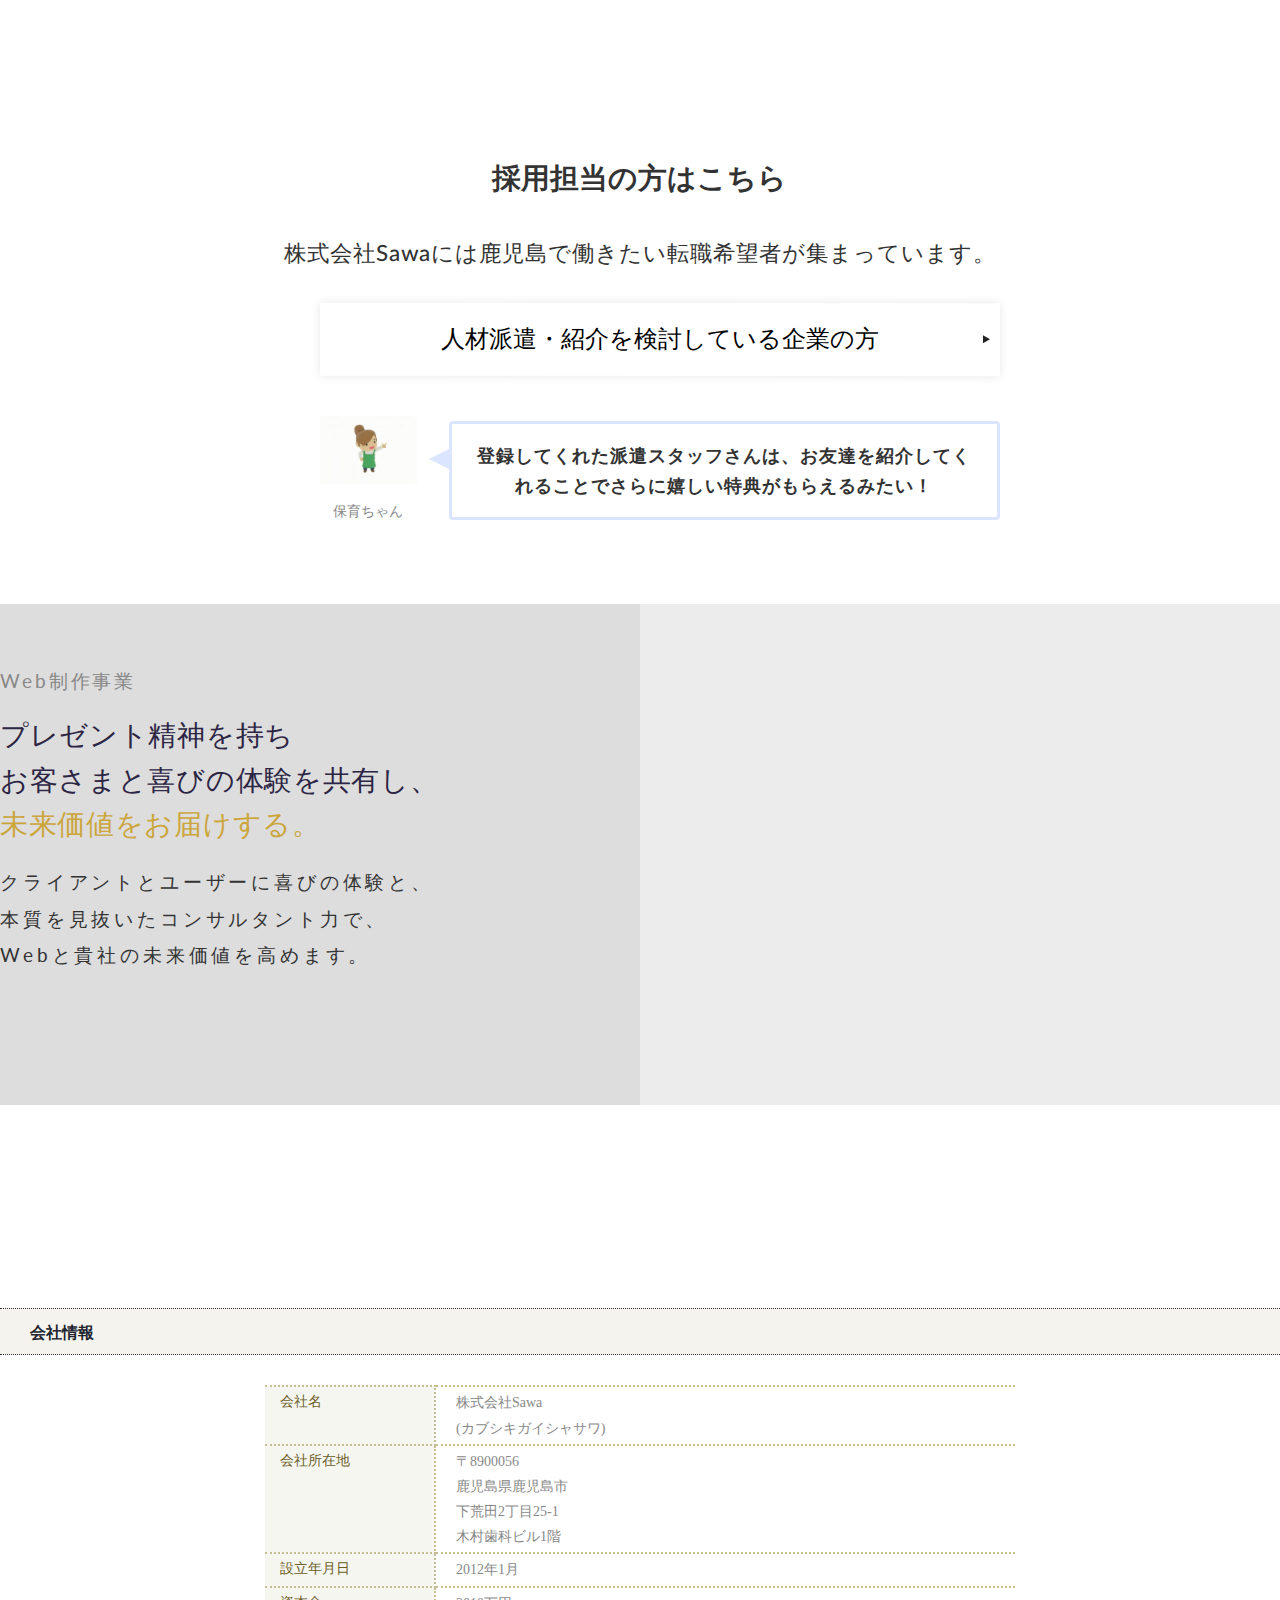
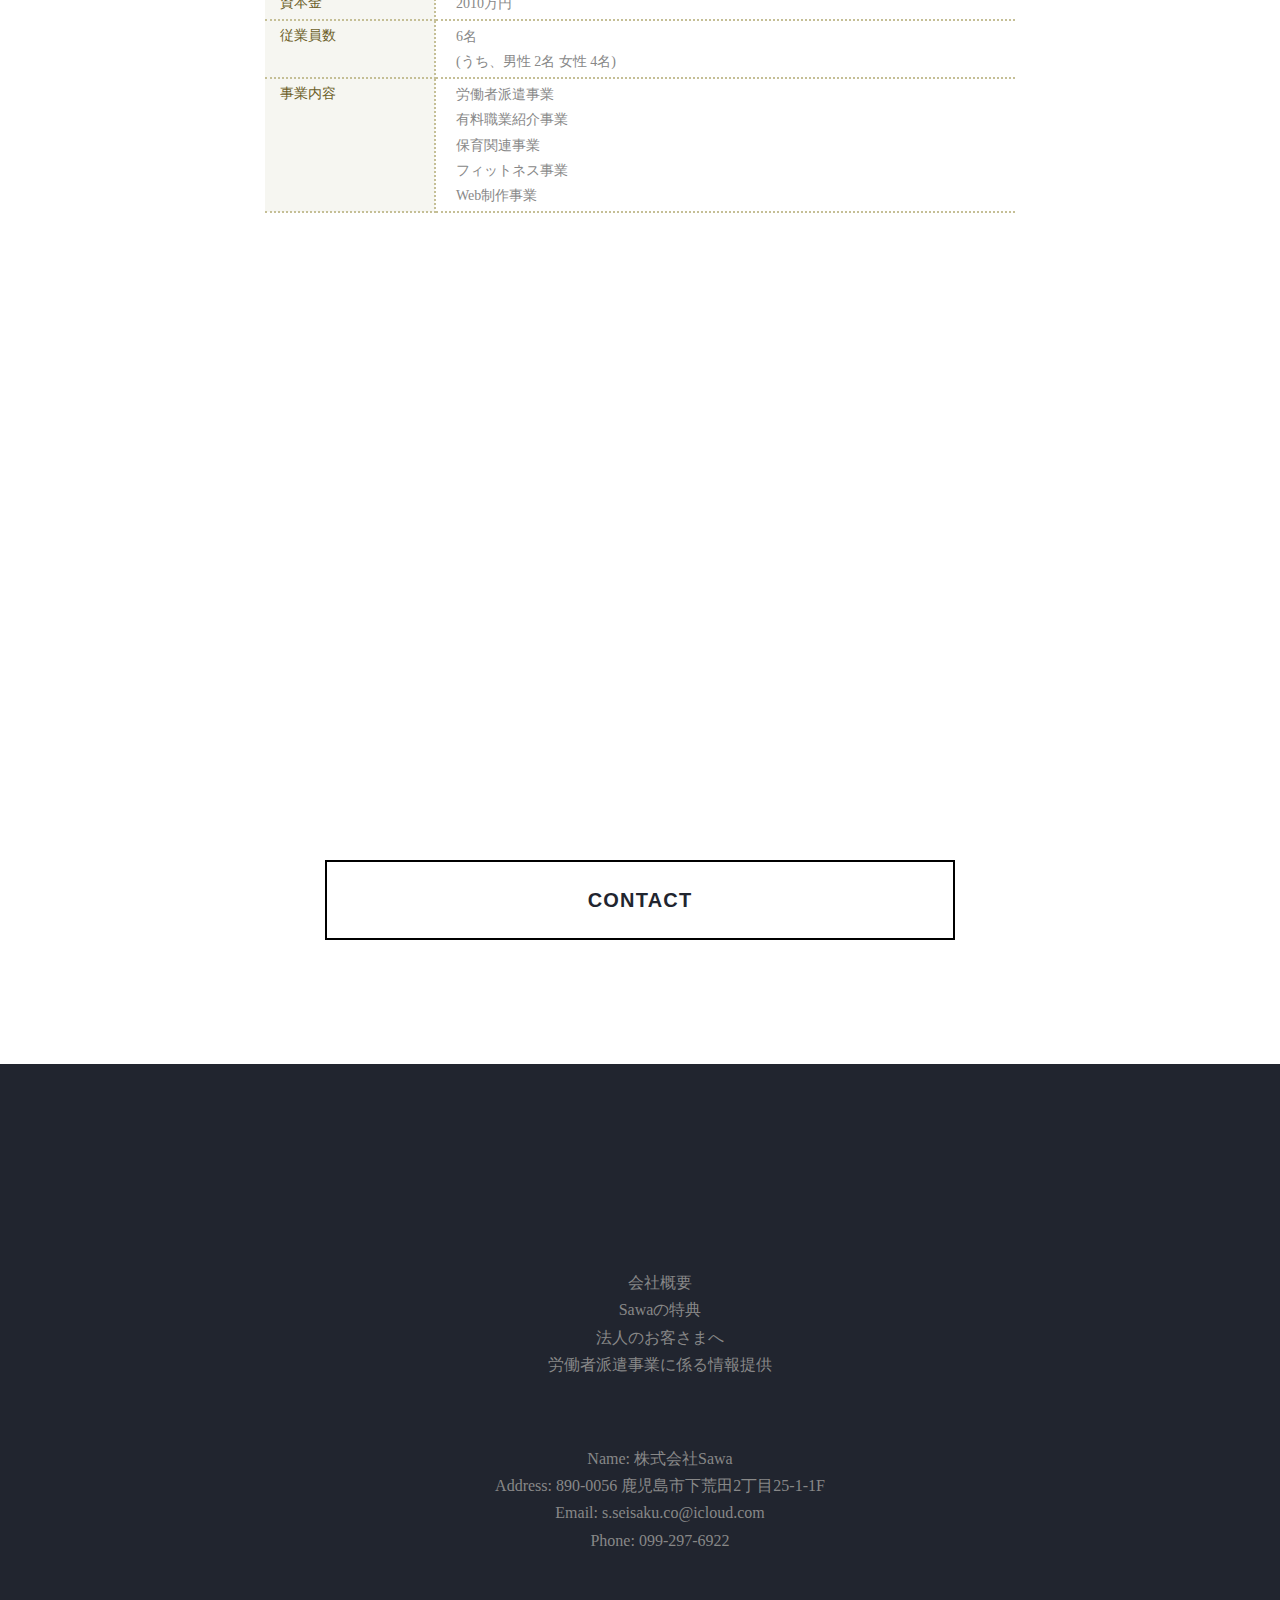
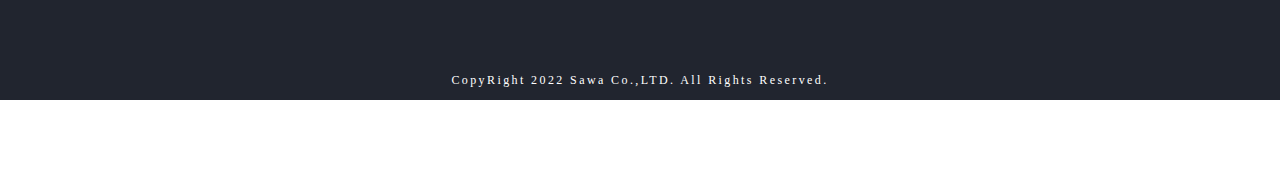
==== commit fca0be79: "お問い合わせページの編集" ====
--- a/index.html
+++ b/index.html
@@ -57,13 +57,6 @@
           <li class="nav-item">
             <a class="nav-link text-white" href="blog.html" title="新着情報ページへ">新着情報</a>
           </li>
-          <!-- ボタン部分 -->
-          <div class="bl_sizeBtn_wrap">
-            <span class="text-white">文字サイズ変更</span>
-            <button type="button" class="bl_sizeBtn" id="fz_sm">小</button>
-            <button type="button" class="bl_sizeBtn is_active" id="fz_md">中</button>
-            <button type="button" class="bl_sizeBtn" id="fz_lg">大</button>
-          </div>
         </ul>
       </div>
     </div>
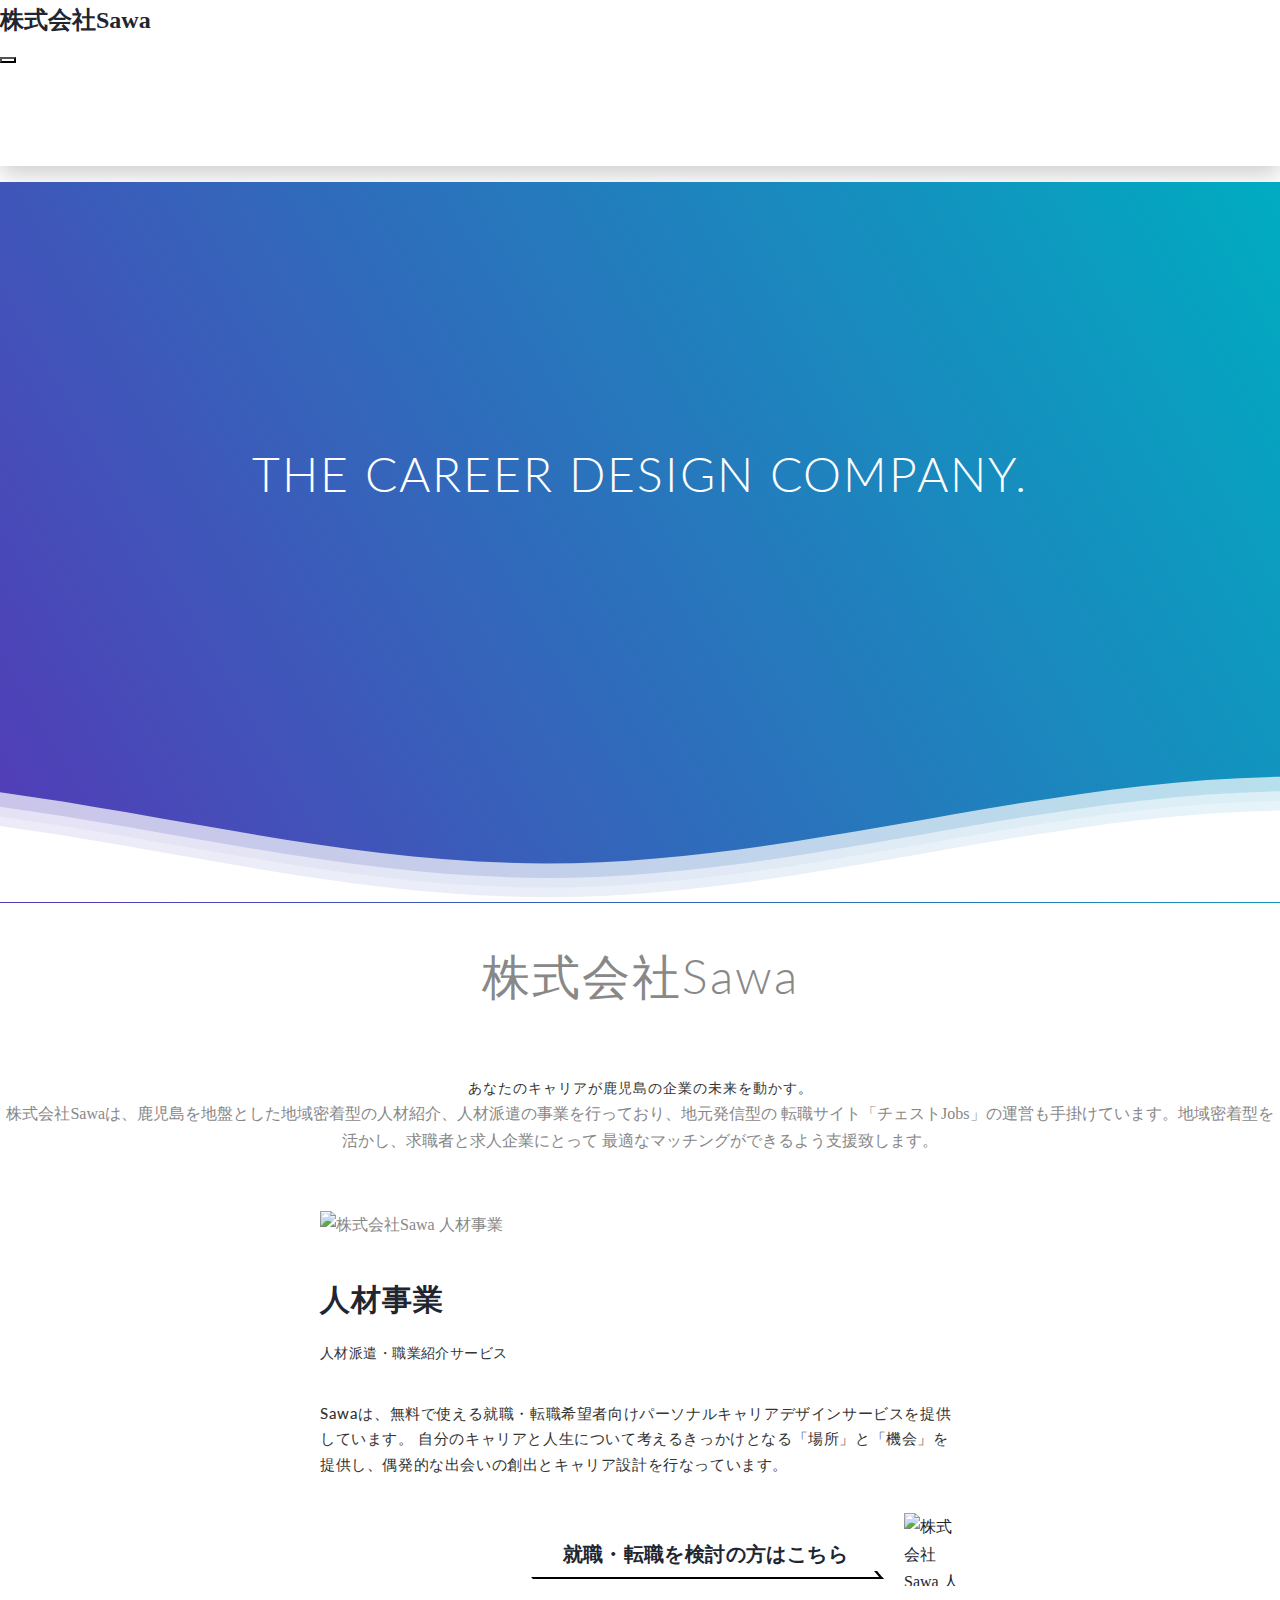
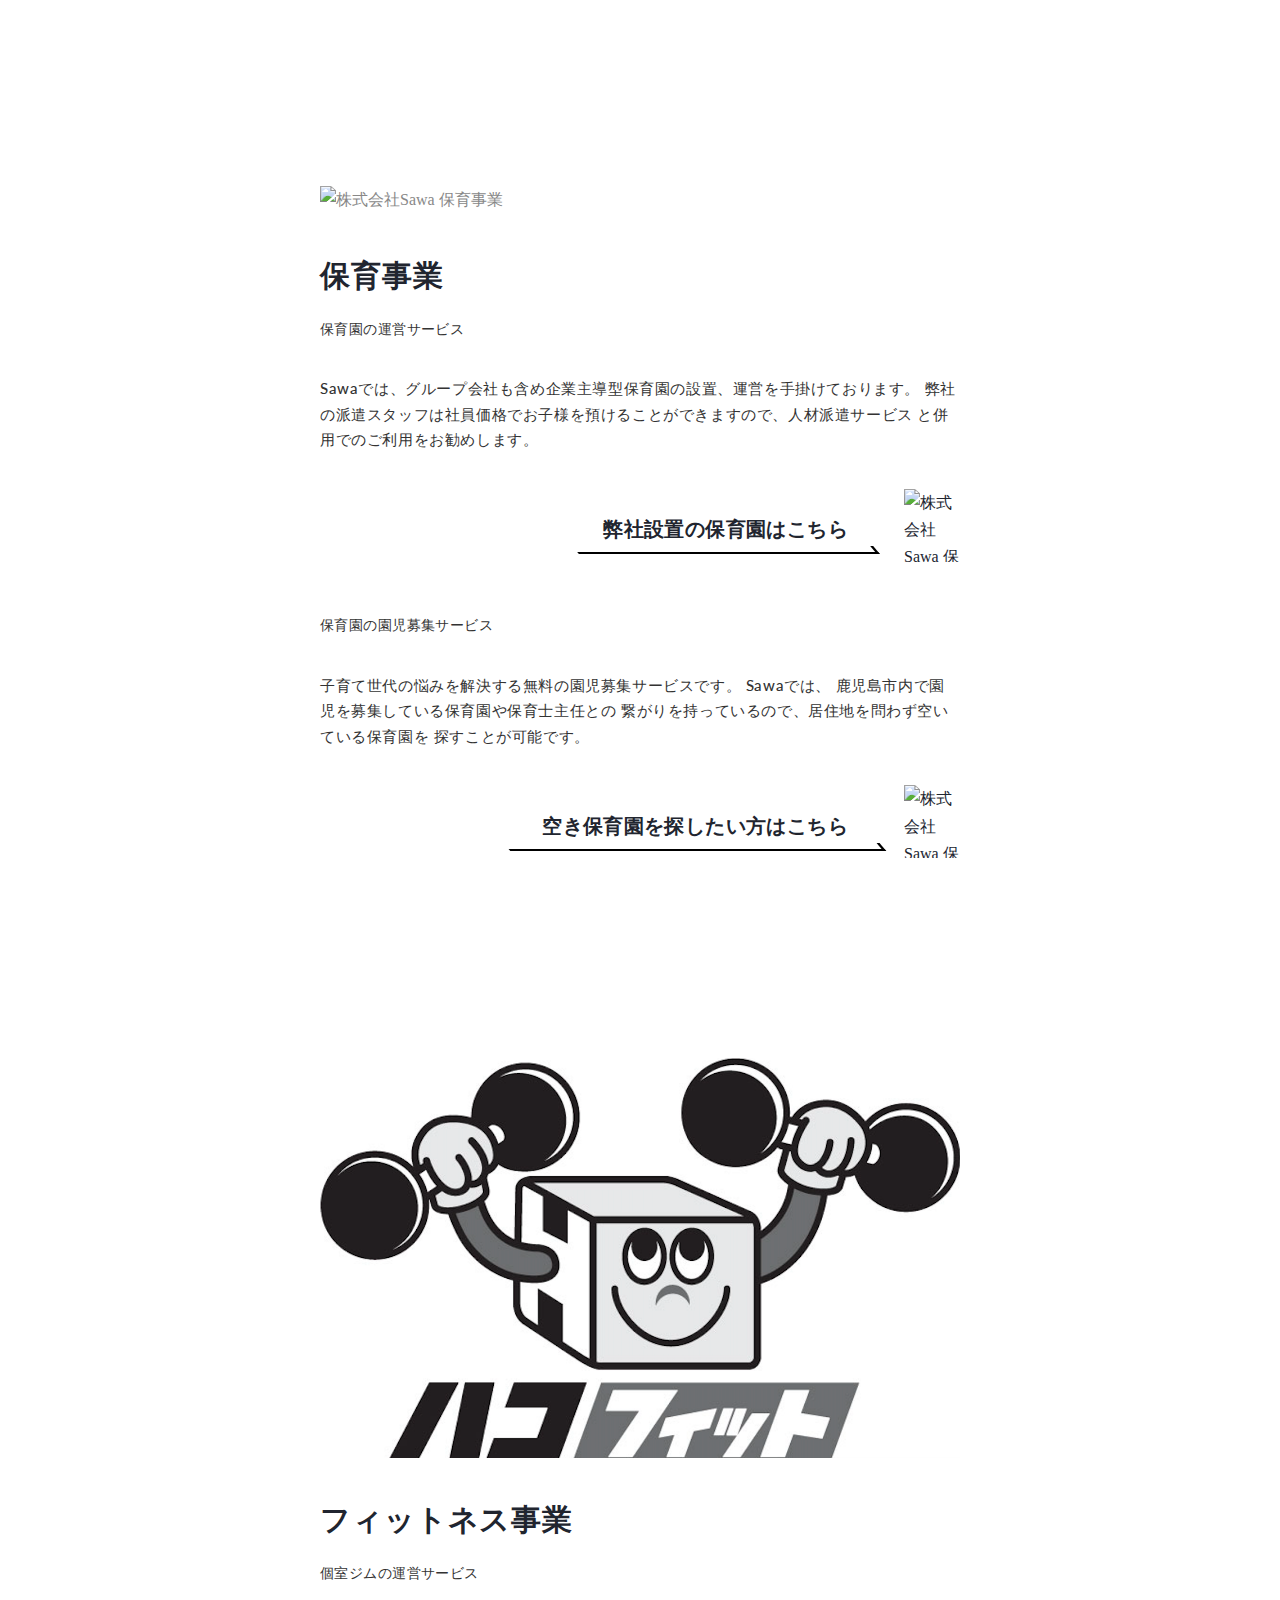
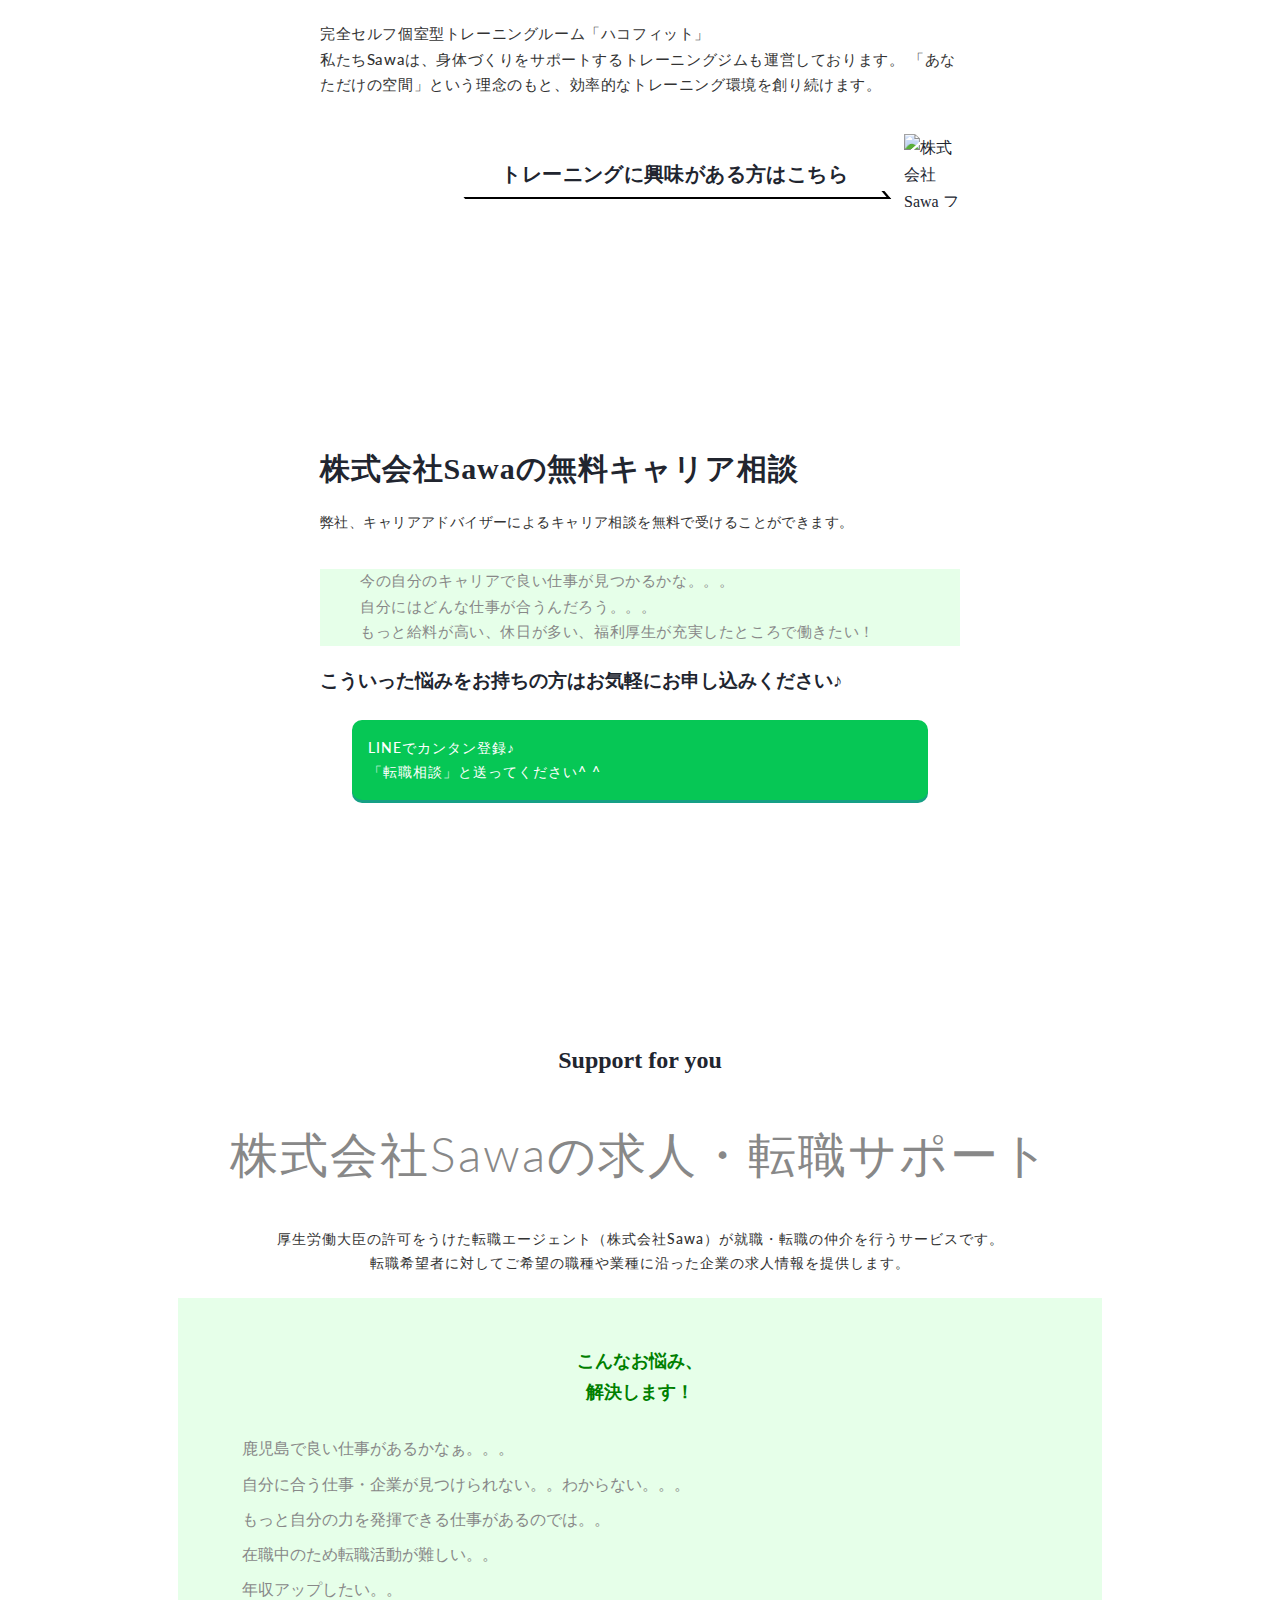
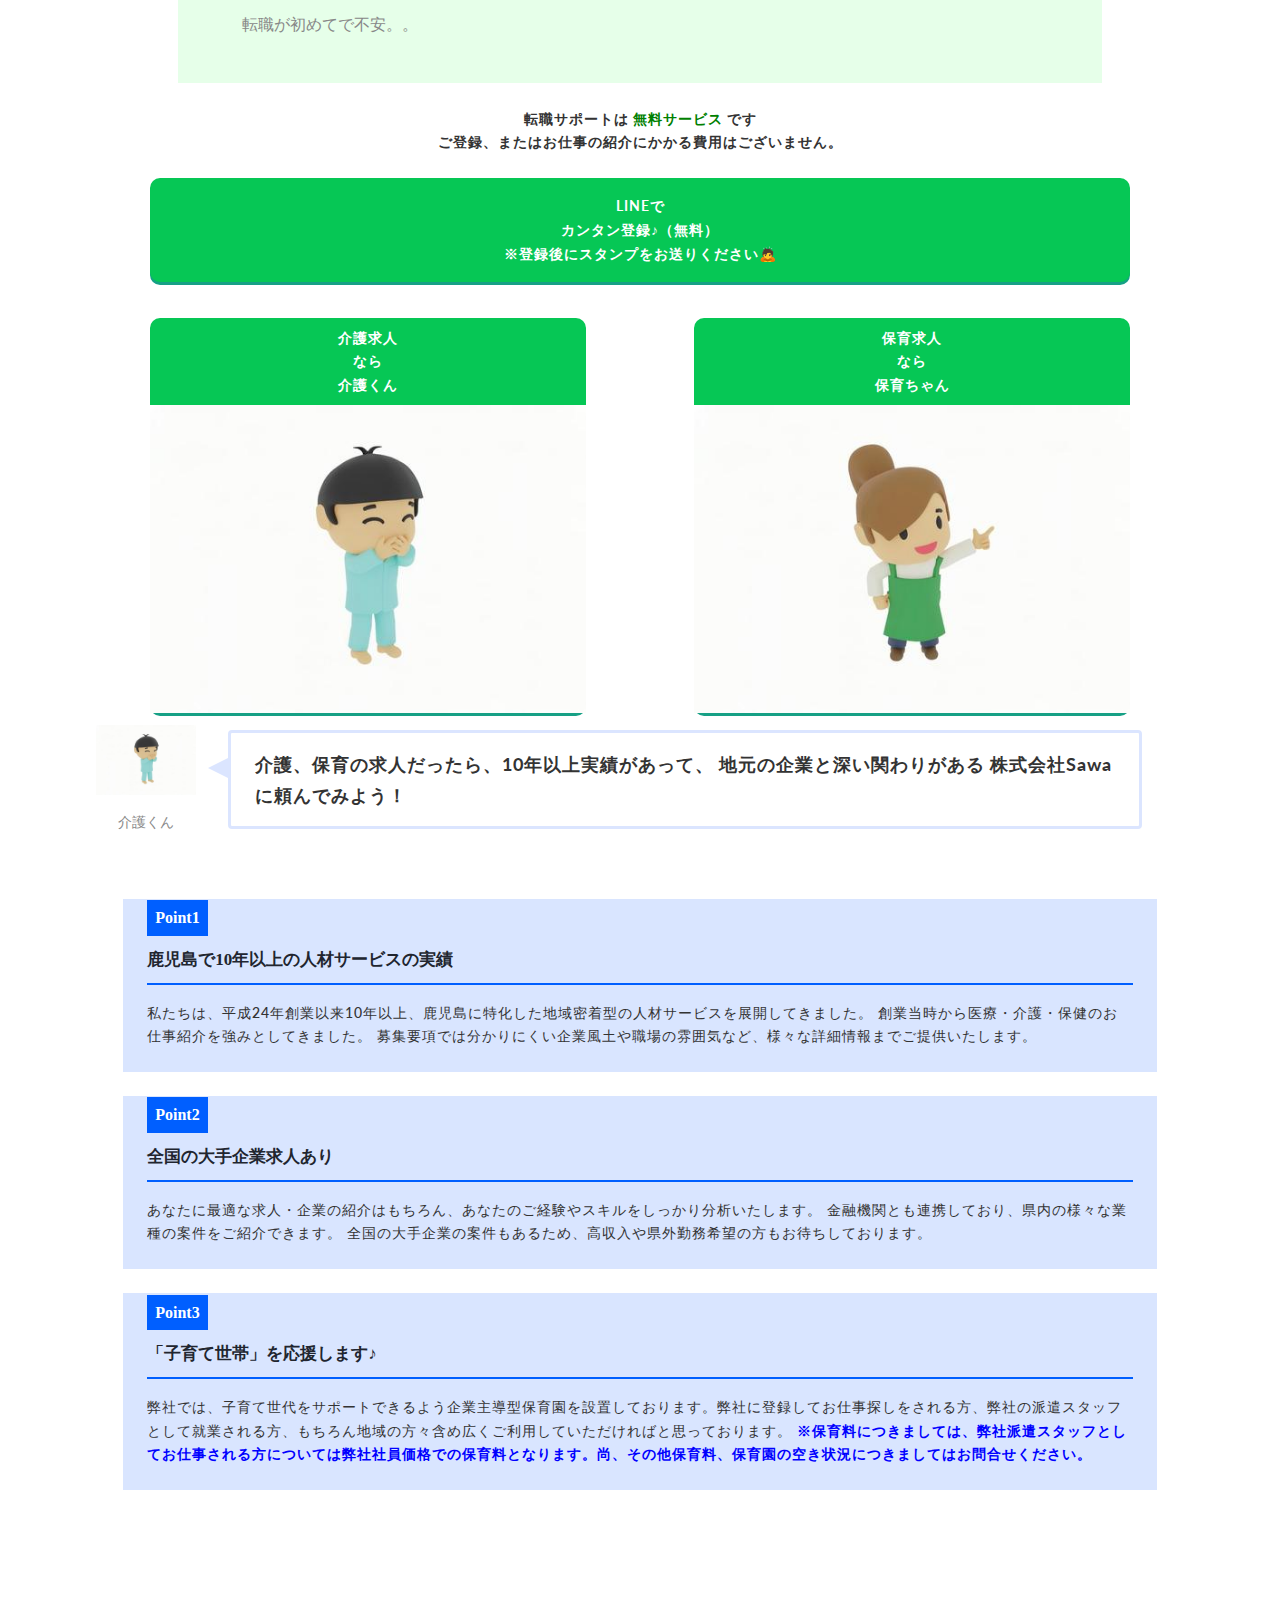
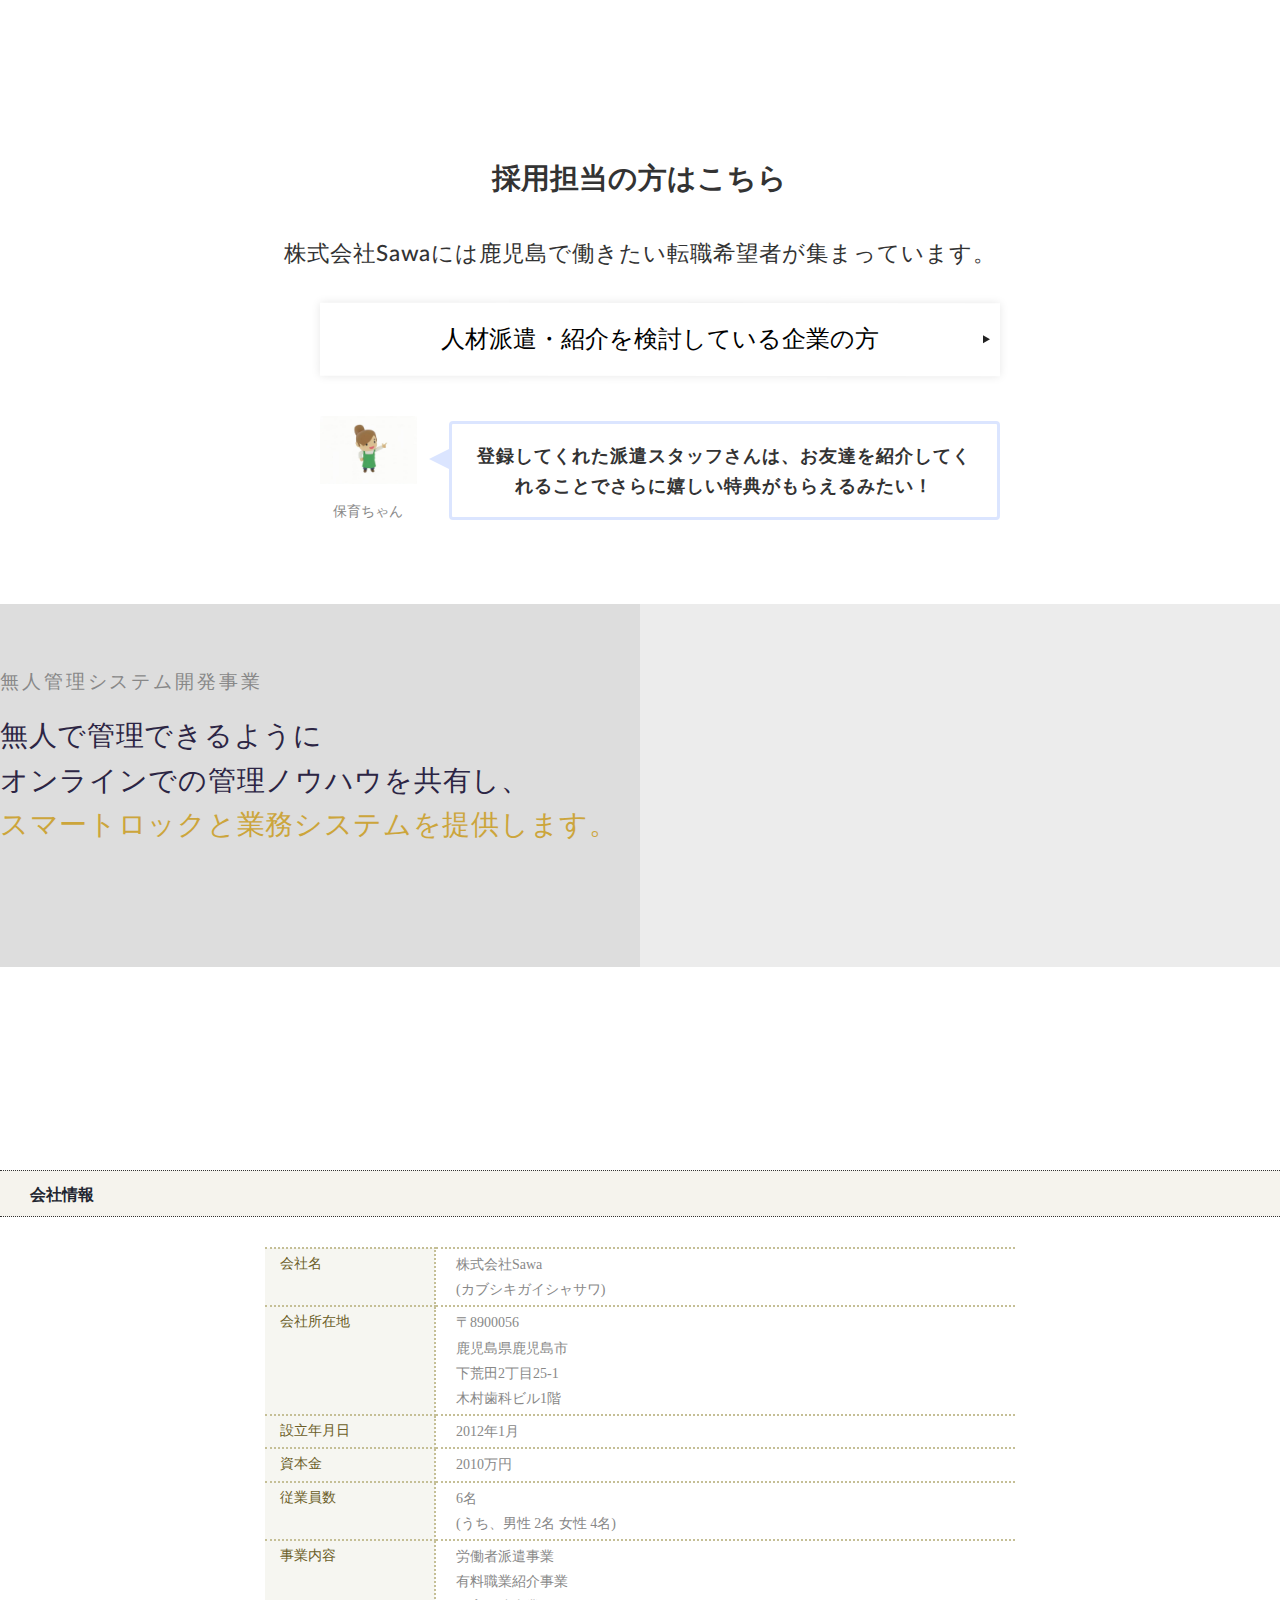
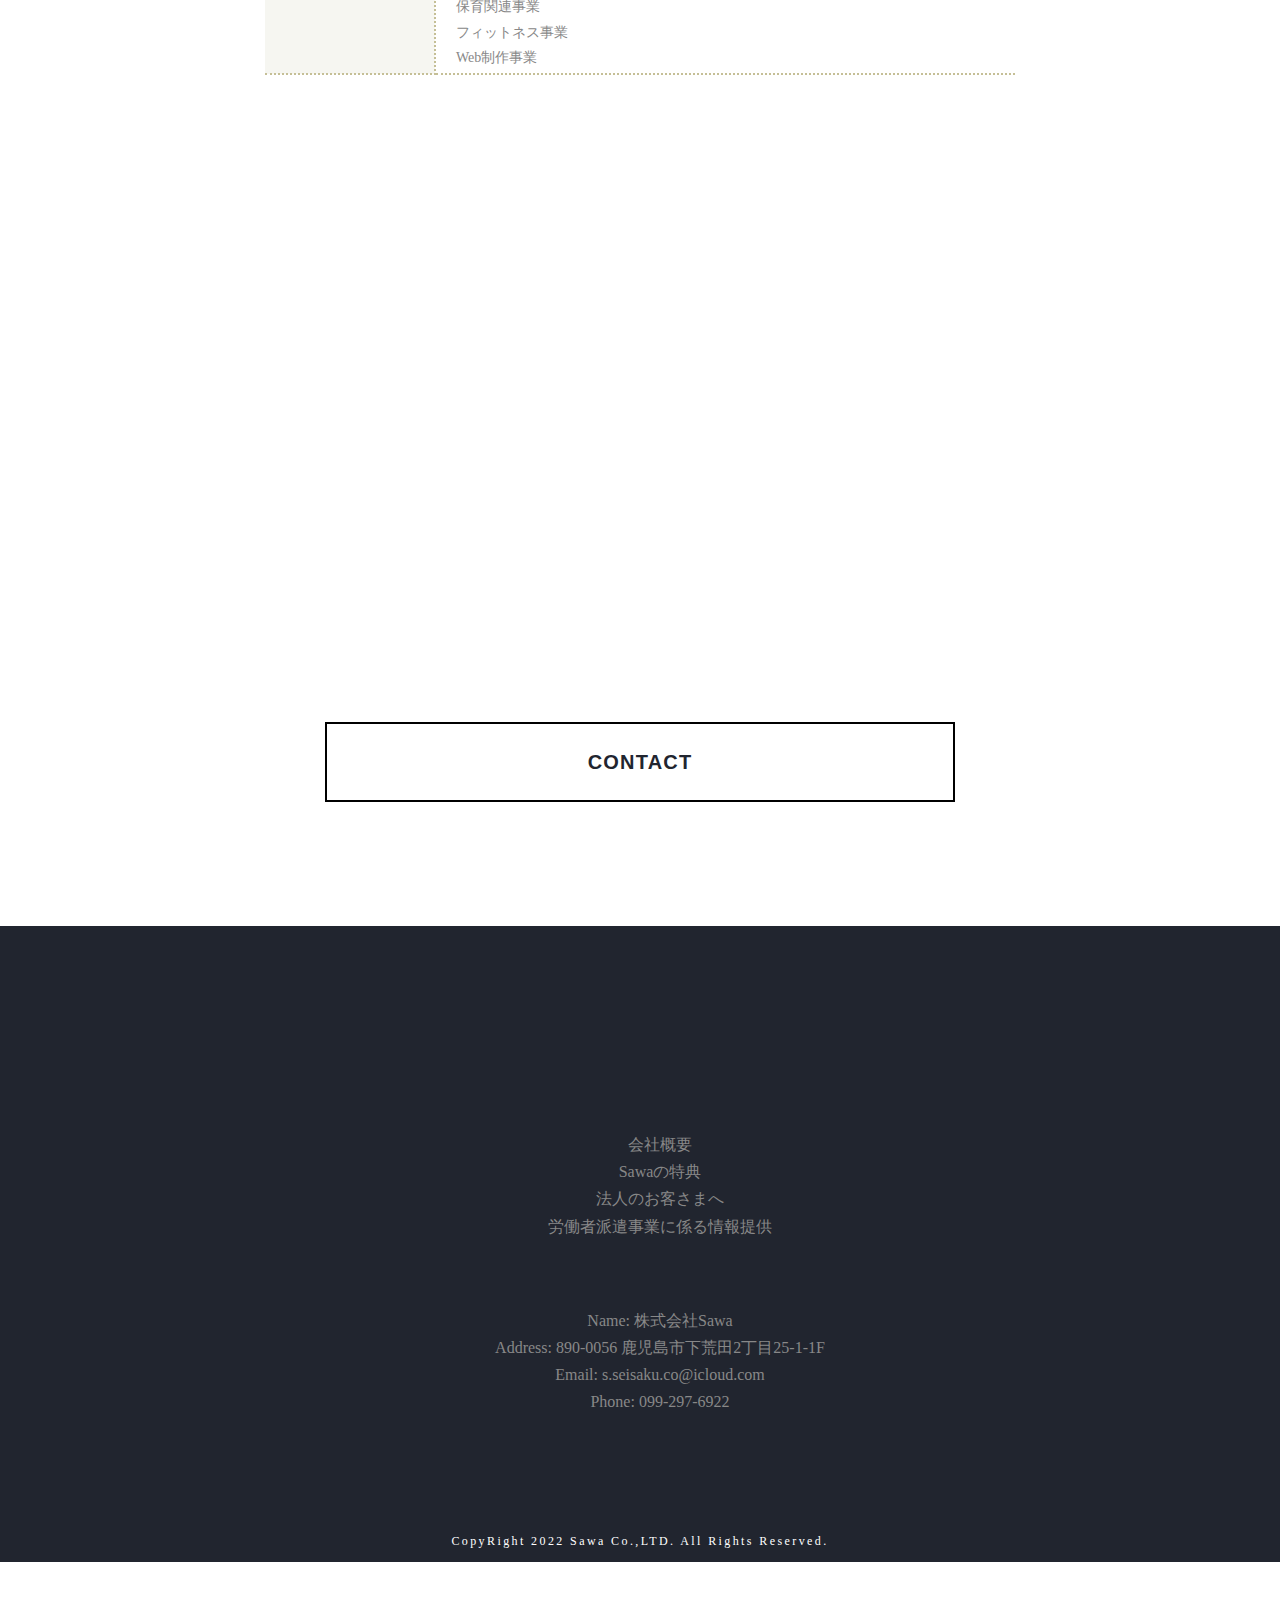
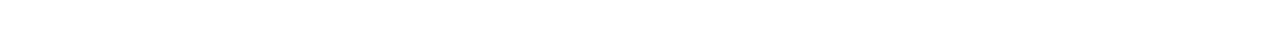
==== commit 6ab5c0f5: "無人販売システム事業の告知" ====
--- a/index.html
+++ b/index.html
@@ -383,24 +383,24 @@
       <div class="panel panel--service panel--reverse">
         <div class="panel--service__body">
           <h1 class="heading sa sa--lr fade03 show">
-            Web制作事業
+            無人管理システム開発事業
           </h1>
           <p class="catch ming-font sa sa--lr fade03 show">
-            プレゼント精神を持ち
+            無人で管理できるように
             <br>
-            お客さまと喜びの体験を共有し、
+            オンラインでの管理ノウハウを共有し、
             <br>
             <span class="default-font yellow-color">
-              未来価値をお届けする。
+              スマートロックと業務システムを提供します。
             </span>
           </p>
-          <p class="text sa sa--lr fade03 show">
+          <!-- <p class="text sa sa--lr fade03 show">
             クライアントとユーザーに喜びの体験と、
             <br class="xs-hide">
             本質を見抜いたコンサルタント力で、
             <br class="xs-hide">
             Webと貴社の未来価値を高めます。
-          </p>
+          </p> -->
           <img src="https://thumb.photo-ac.com/12/122901a6b94e55f0b89312cff116215a_t.jpeg" alt="" class="sa sa--lr fade03 show">
         </div>
         <div class="panel--service__image-wrapper sa sa--lr fade01 show">
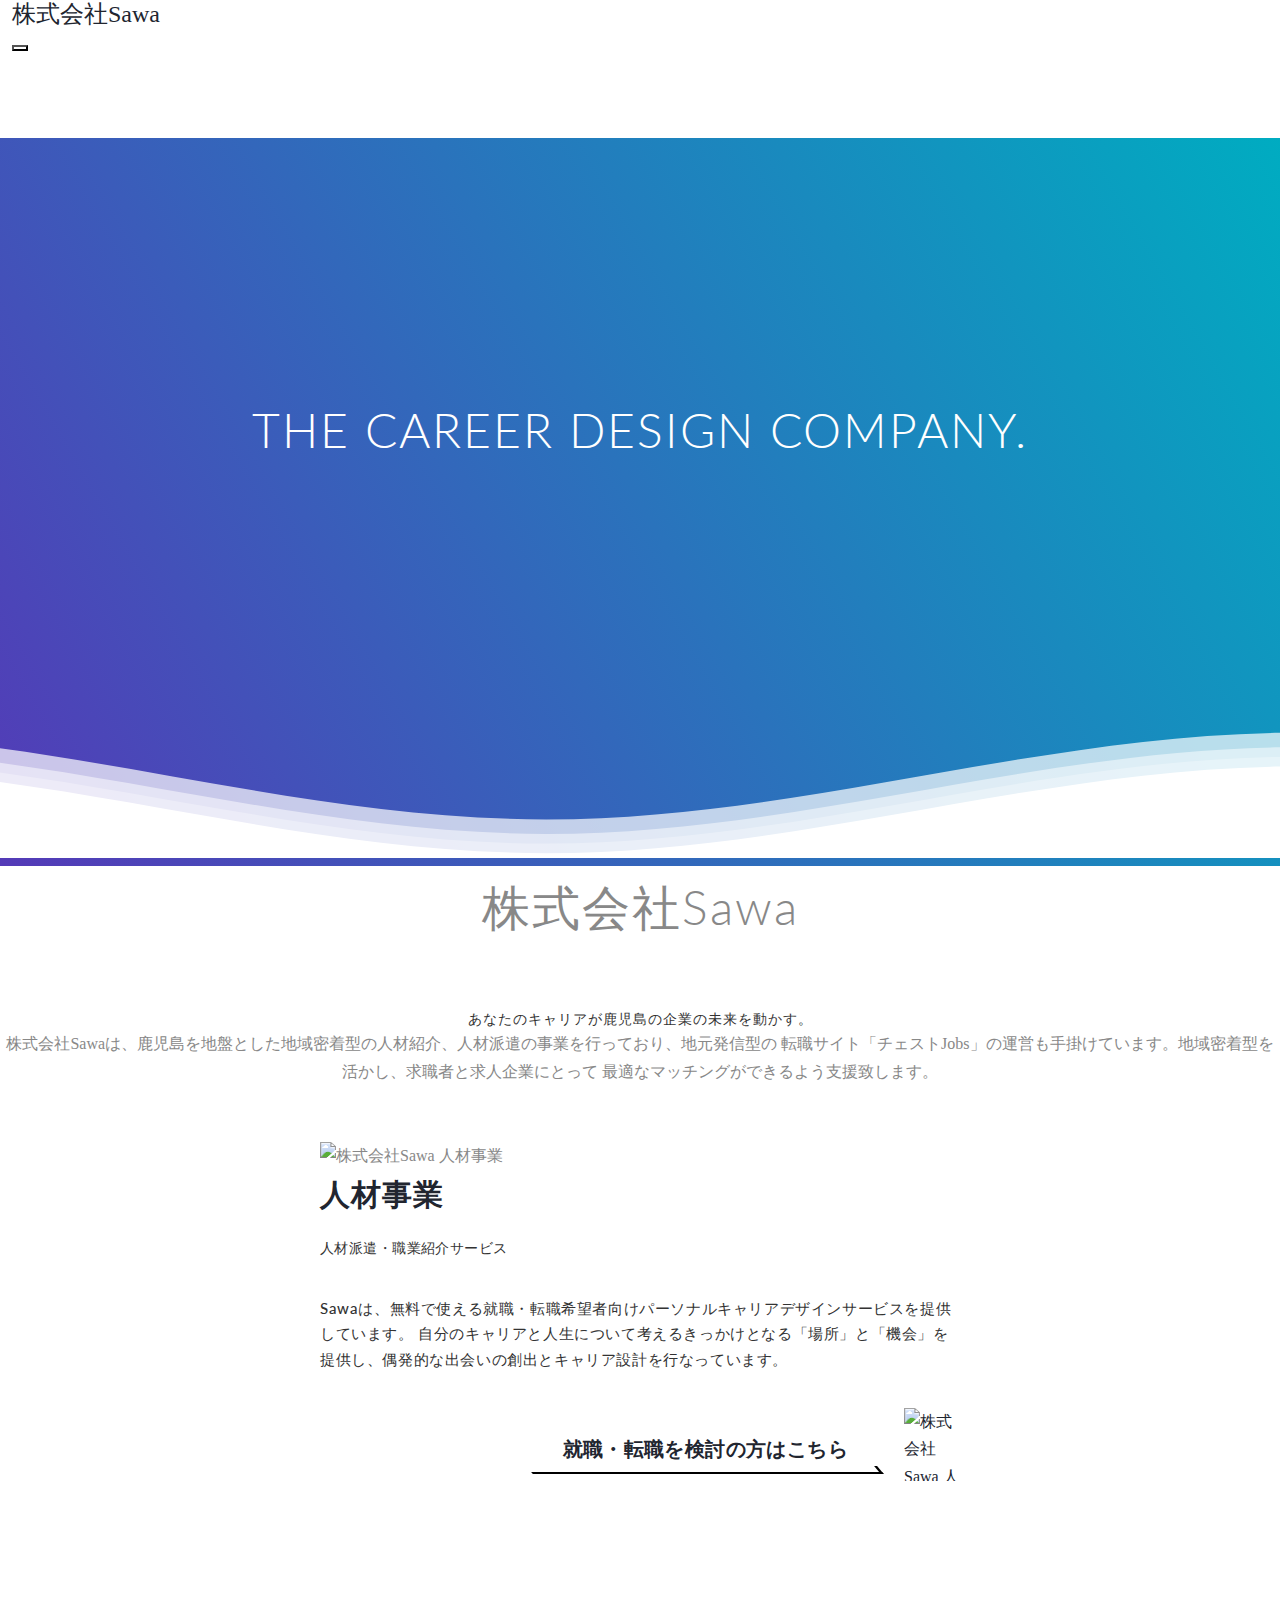
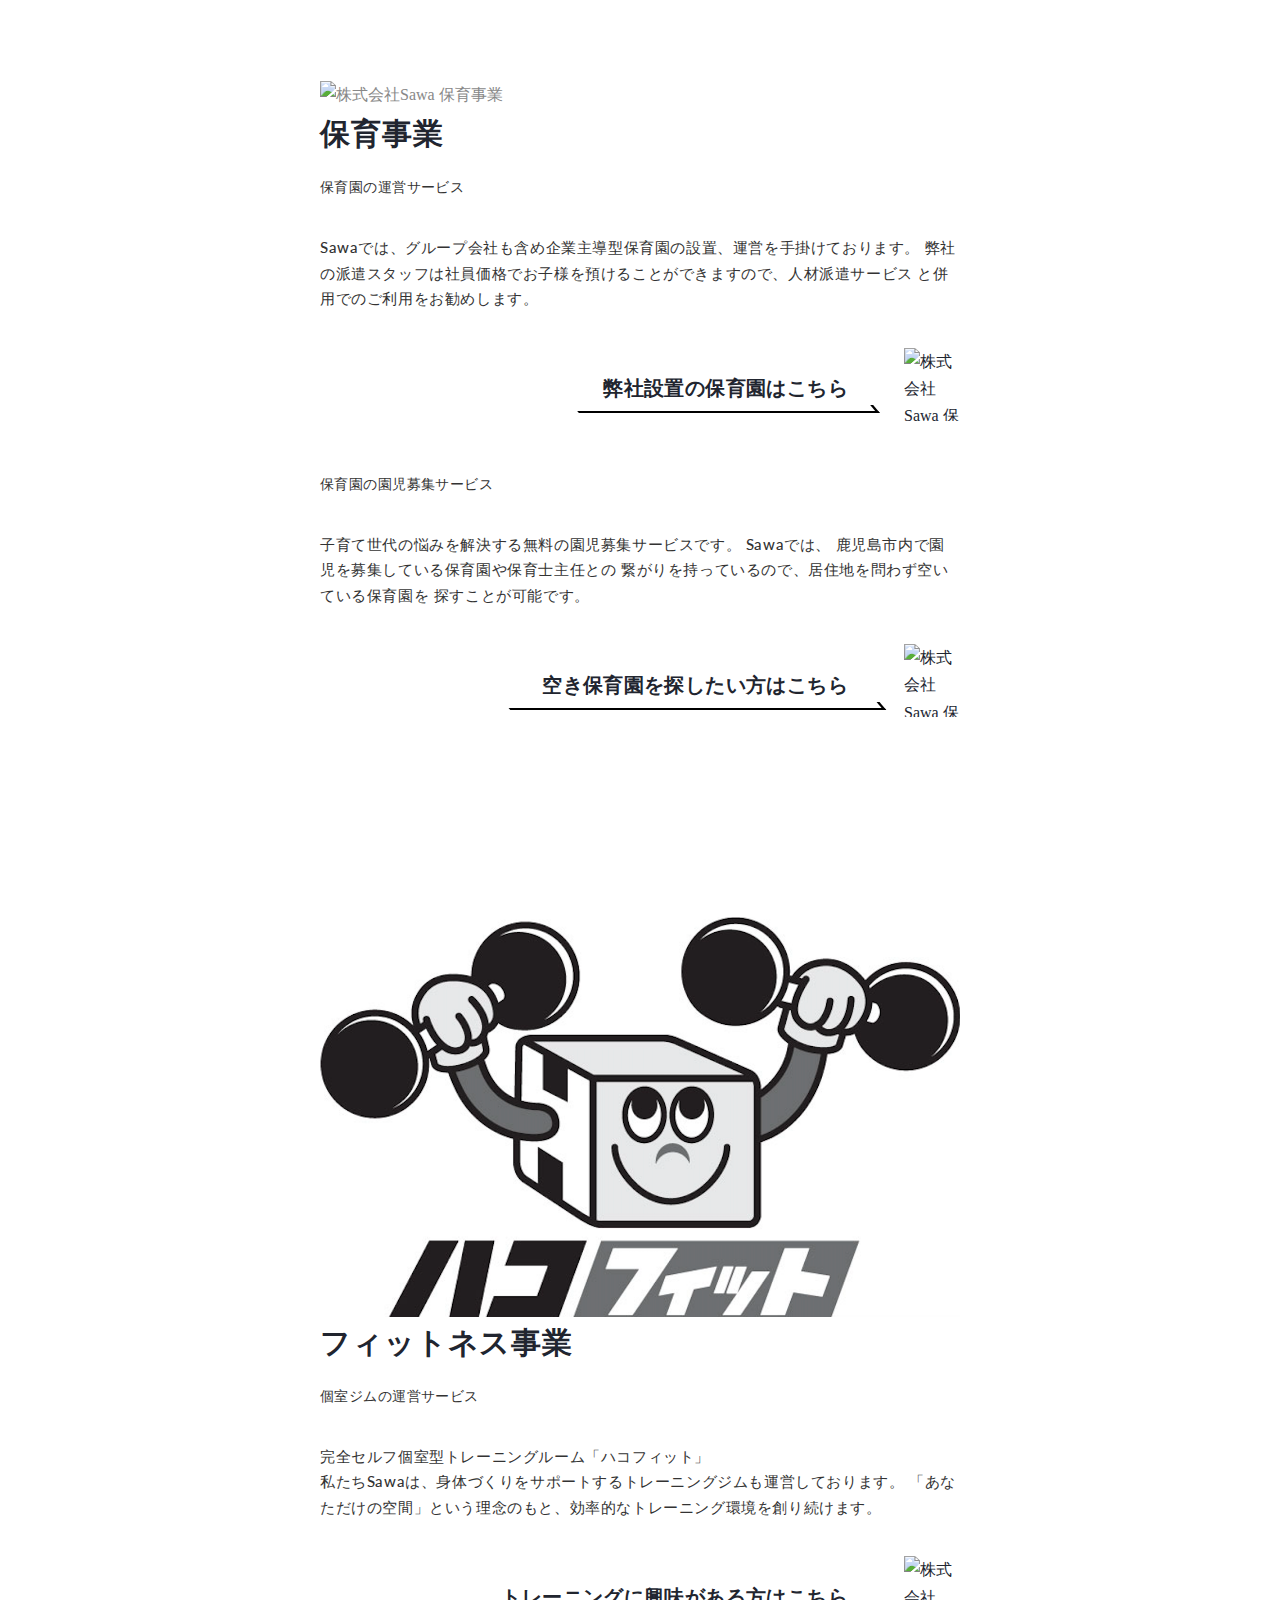
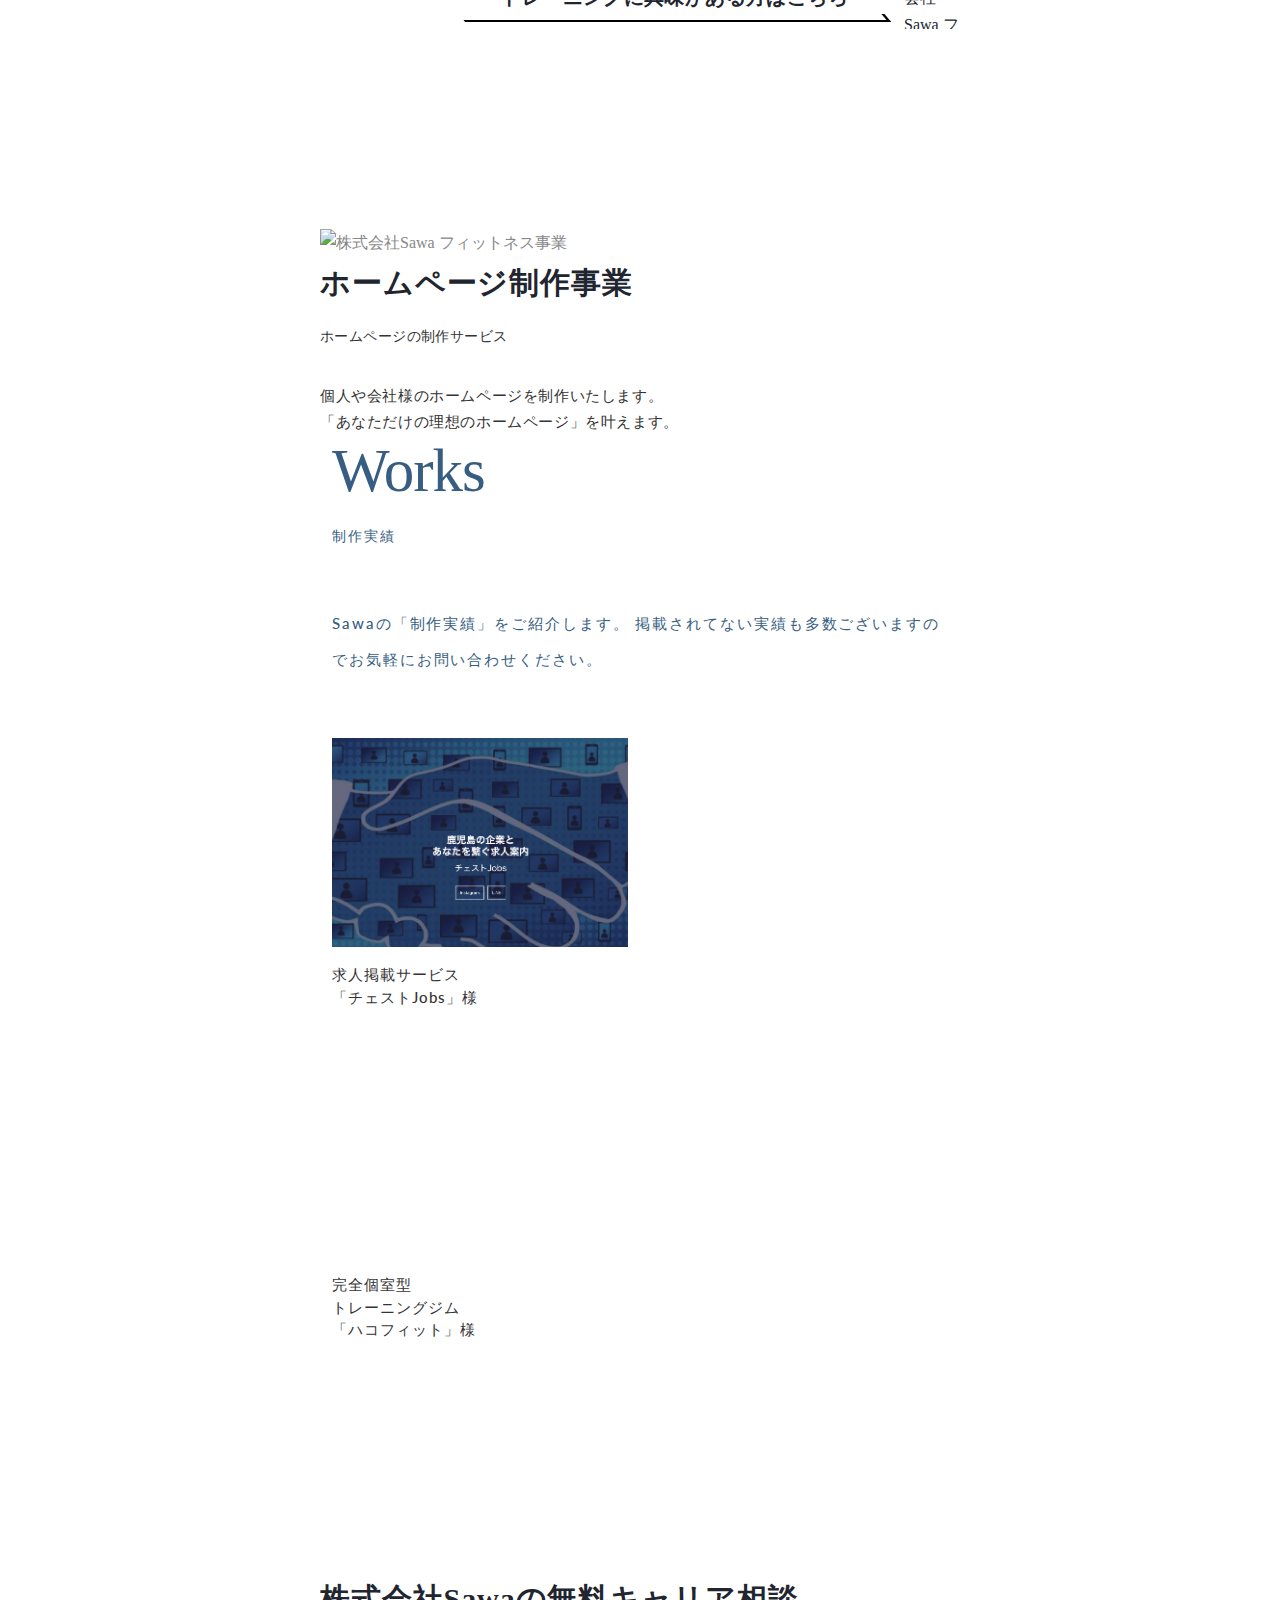
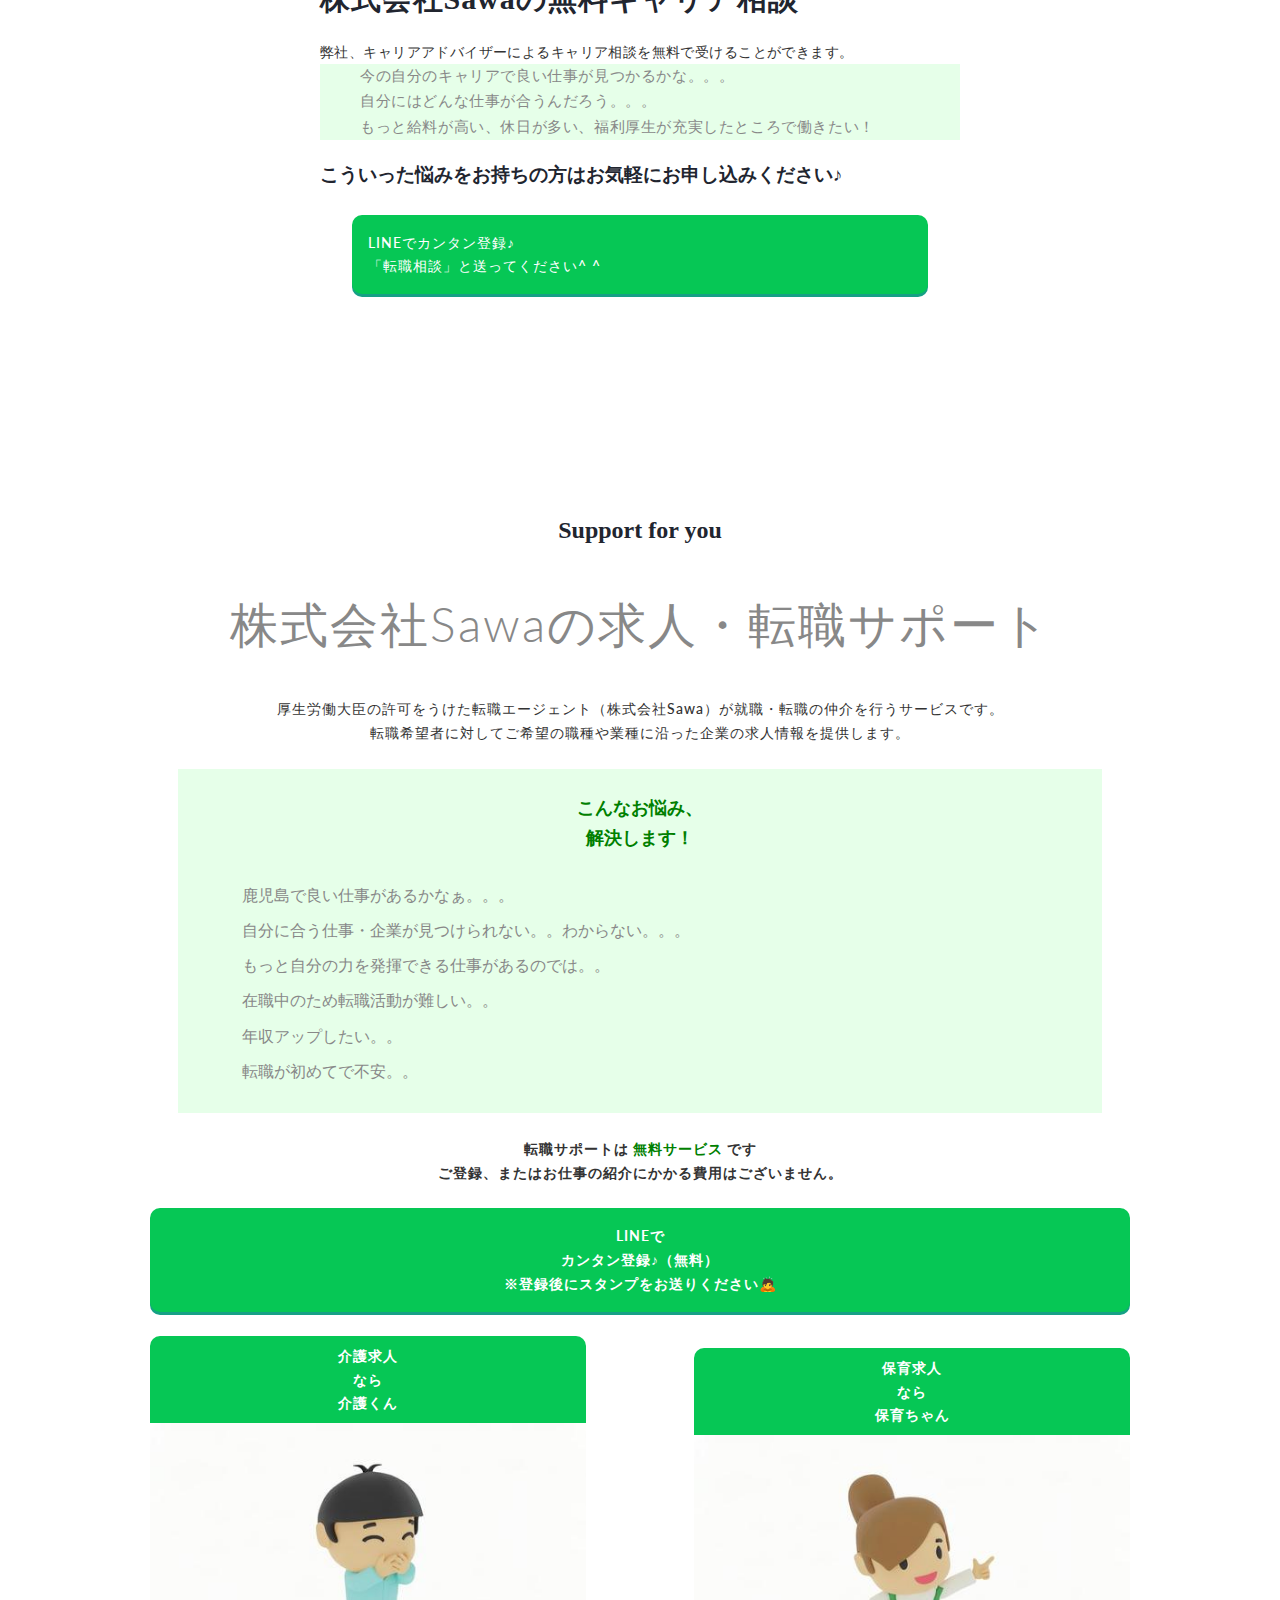
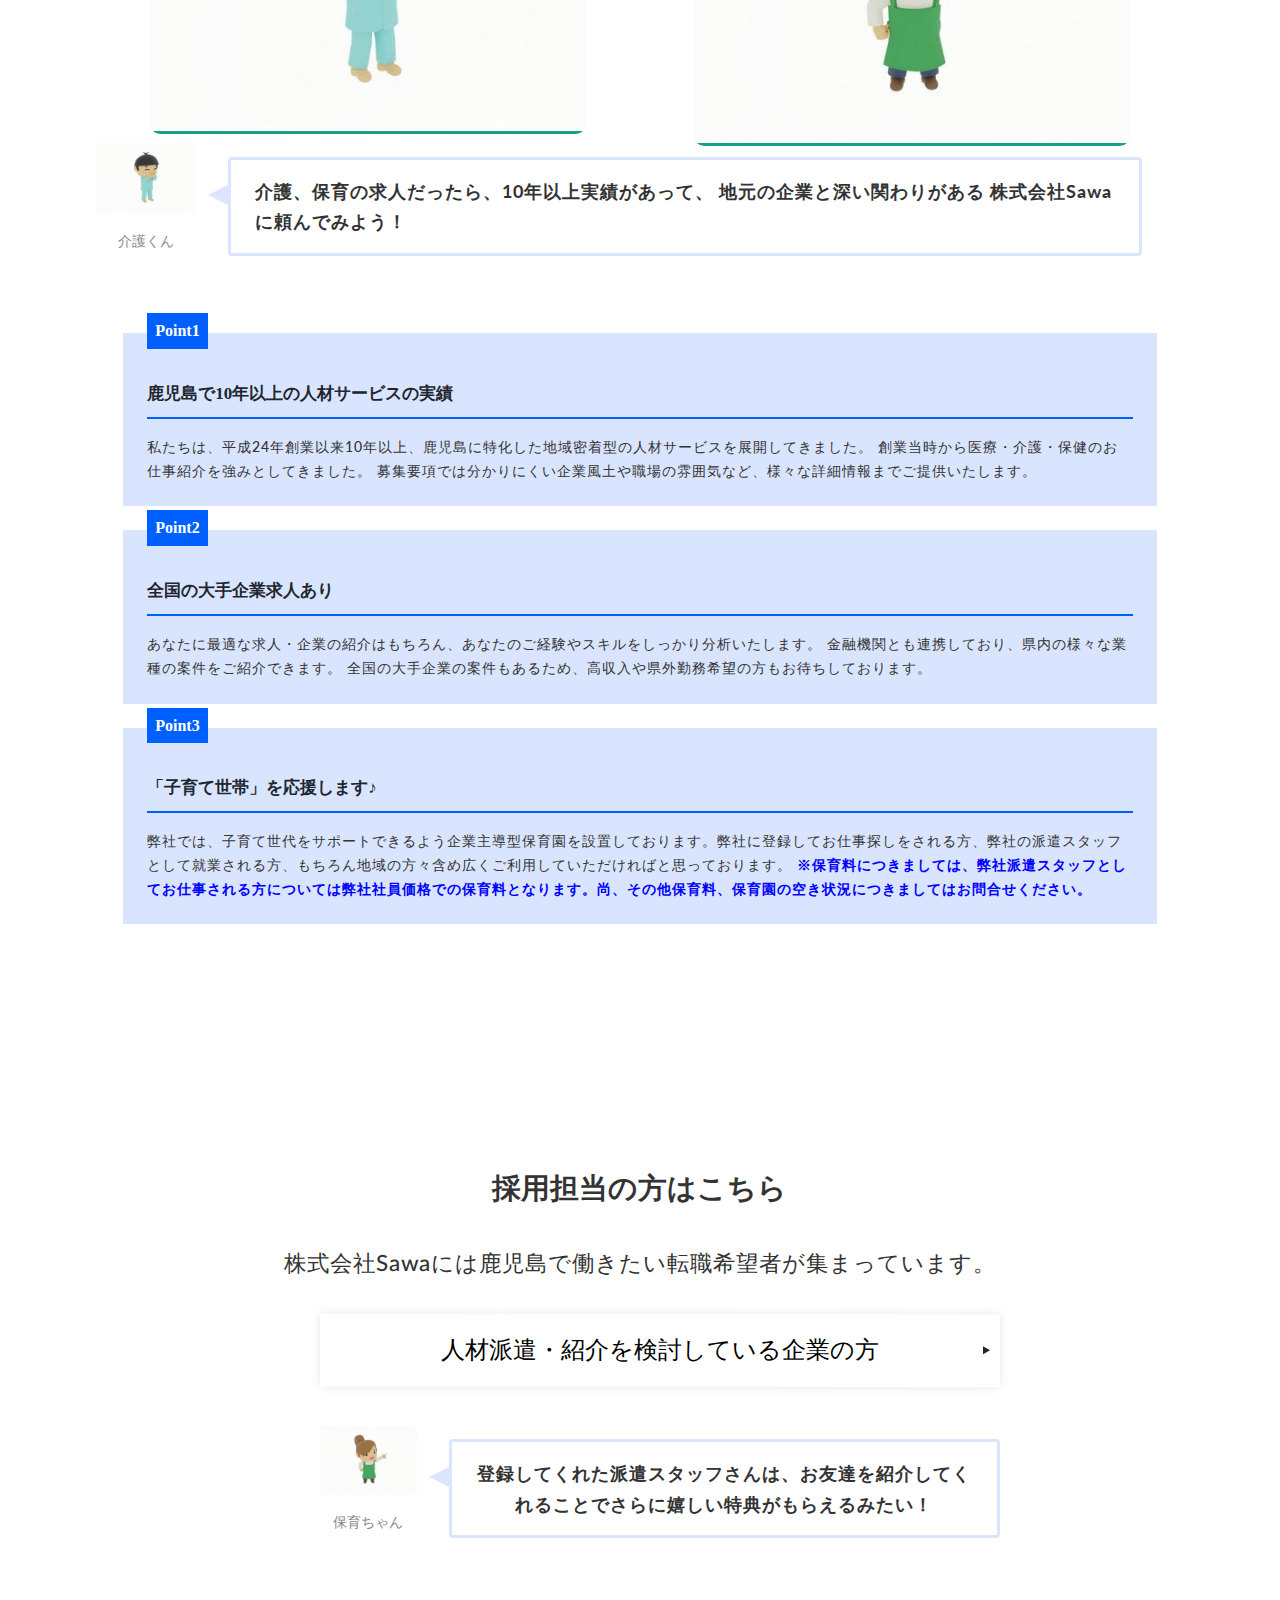
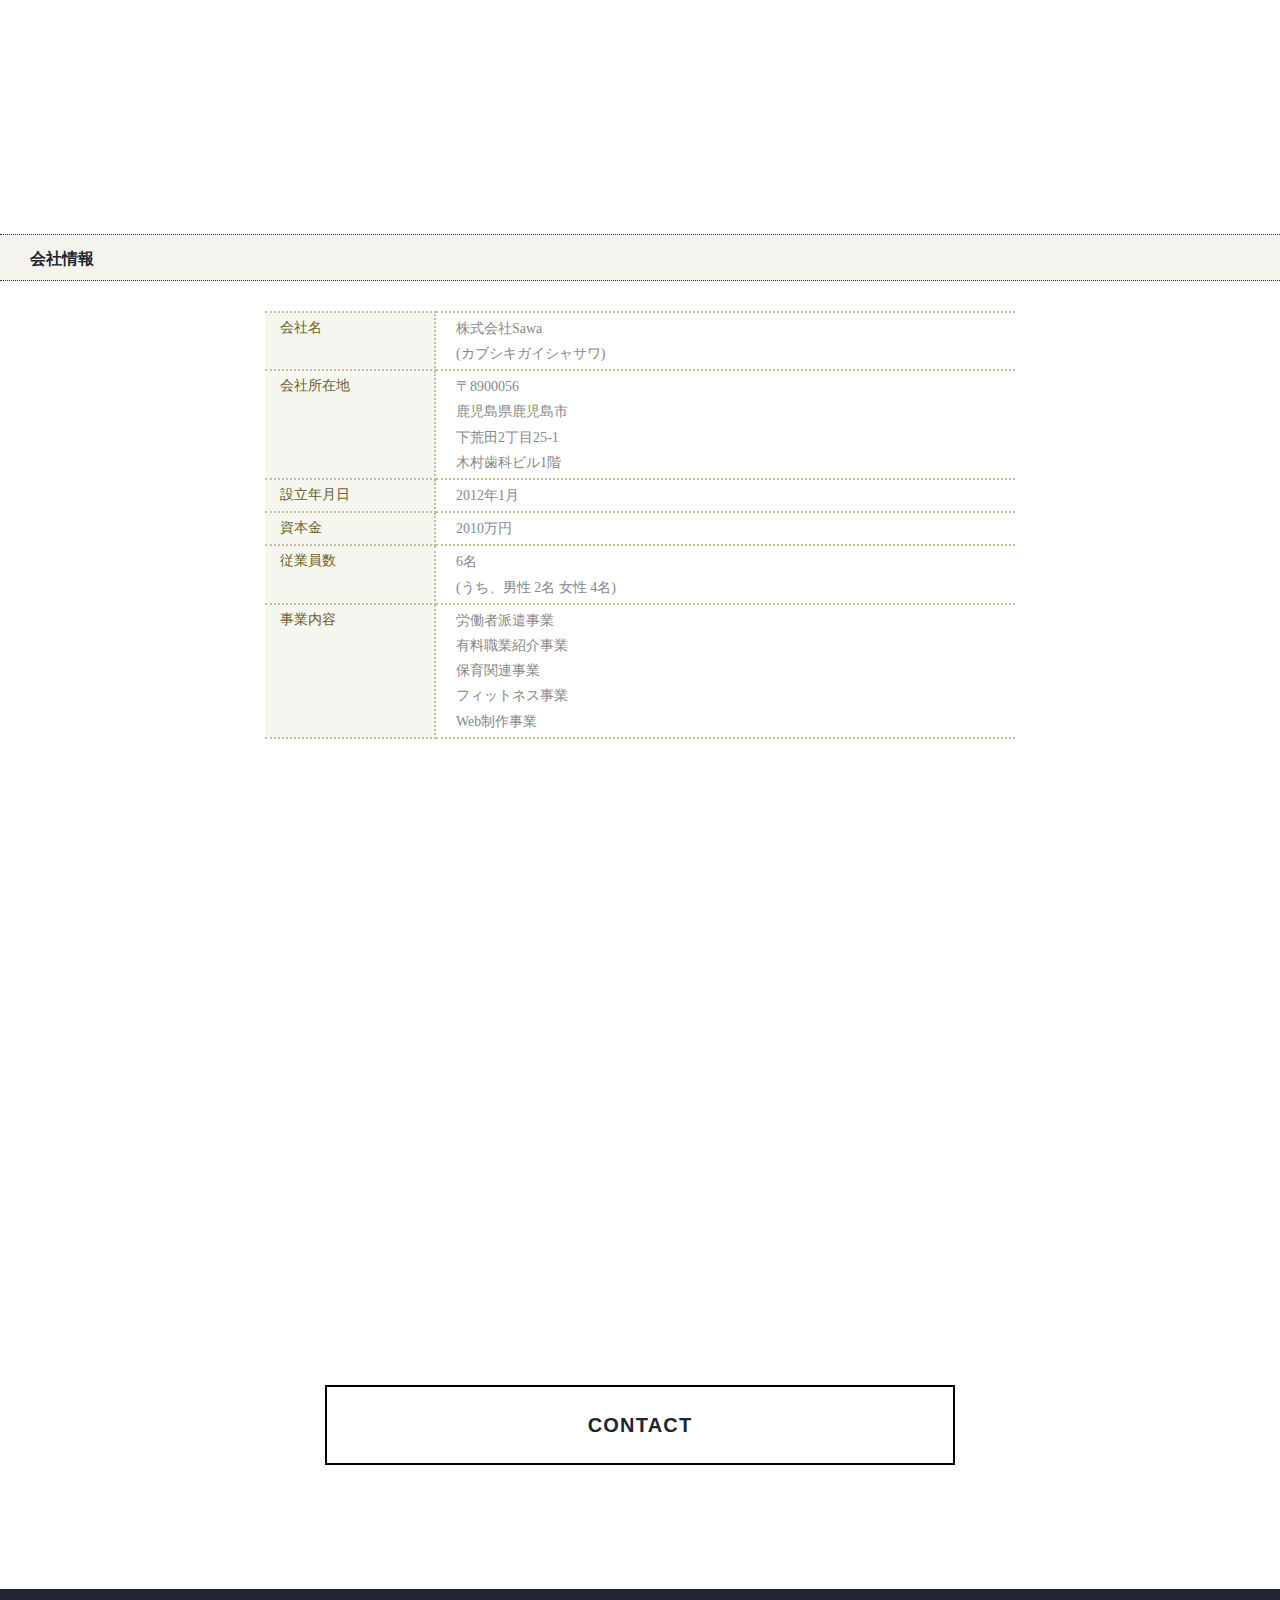
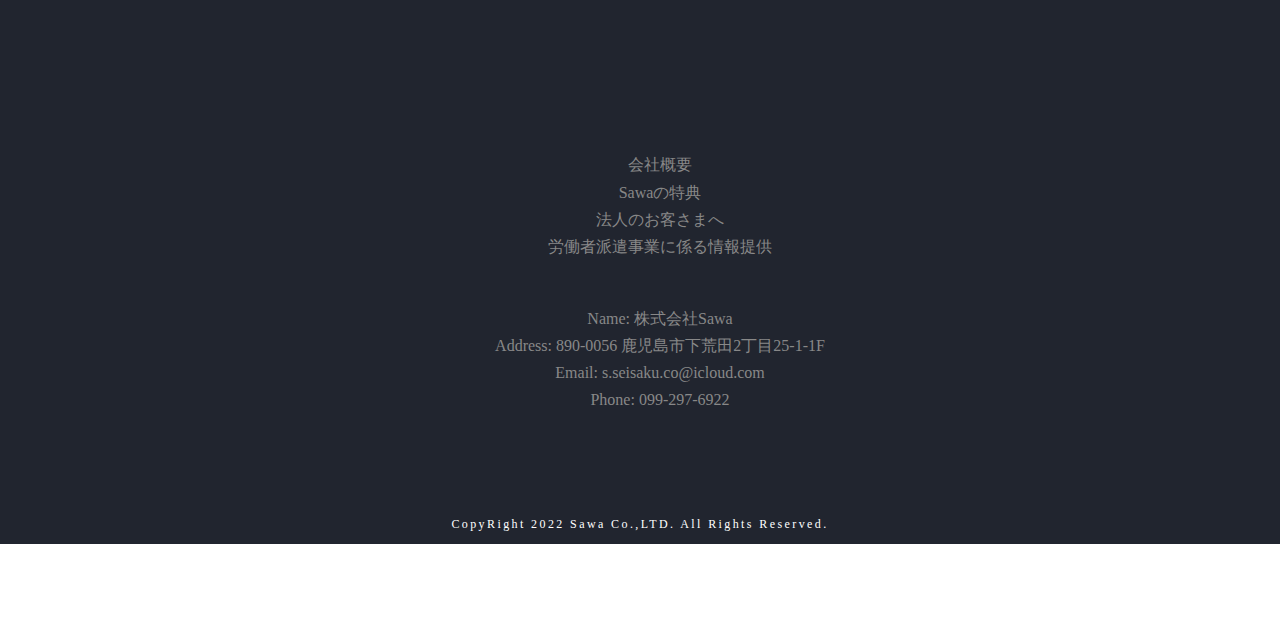
==== commit 312357af: "ホームページ作品集の作成" ====
--- a/index.html
+++ b/index.html
@@ -216,6 +216,77 @@
         </div>
       </div>
     </section>
+    <section class="front_creative l_container-sm">
+      <div class="l_contents">
+        <div class="front_corporate-wrap">
+          <div class="front_corporate_img-wrap">
+            <img src="https://thumb.photo-ac.com/03/0361fea7cad10f7ee4e6ee48559ef3fc_t.jpeg" width="1030" height="720" alt="株式会社Sawa フィットネス事業" class="front_corporate_img">
+          </div>
+          <div class="front_corporate_content">
+            <h2 class="m_section-title">ホームページ制作事業</h2>
+            <p class="m_section-sub-title">ホームページの制作サービス</p>
+            <p class="m_section-txt">
+              個人や会社様のホームページを制作いたします。
+              <br>
+              「あなただけの理想のホームページ」を叶えます。
+            </p>
+            <div class="container">
+              <h2 class="sub-title mt-md-40 mt-xl-80">
+                <span class="slide-in downAnime slideAnimeDownUp">
+                  <span class="slide-in_inner downAnimeInner slideAnimeUpDown">
+                     Works 
+                  </span>
+                </span>
+              </h2>
+              <p class="wamei">
+                <span class="slide-in downAnime slideAnimeDownUp">
+                  <span class="slide-in_inner downAnimeInner slideAnimeUpDown">
+                    制作実績 
+                  </span>
+                </span>
+              </p>
+              <p class="setumei mb-0">
+                  Sawaの「制作実績」をご紹介します。
+                 <br class="d-none d-md-block">
+                 掲載されてない実績も多数ございますのでお気軽にお問い合わせください。
+              </p>
+              <div class="row g-md-48 g-lg-64 mt-35-70">
+                <div class="col-6 col-lg-4 mt-0">
+                  <a href="https://www.chest-jobs.com/" target="_blank" class="image_box hover">
+                    <div class="bgextend bgLRextendTrigger">
+                      <span>
+                        <figure>
+                          <div class="outer" style="background-image: url(images/チェストJobs.png);">
+                          </div>
+                        </figure>
+                      </span>
+                    </div>
+                    <p class="kigyoumei mt-0 mb-40 mt-md-16 md-md-64 mb-xl-72">
+                      求人掲載サービス <br>「チェストJobs」様
+                    </p>
+                  </a>
+                </div>
+                <div class="col-6 col-lg-4 mt-0">
+                  <a href="https://www.box-fit.space/" target="_blank" class="image_box hover">
+                    <div class="bgextend bgLRextendTrigger">
+                      <span>
+                        <figure>
+                          <div class="outer" style="background-image: url(images/ハコフィット.png);">
+                          </div>
+                        </figure>
+                      </span>
+                    </div>
+                    <p class="kigyoumei mt-0 mb-40 mt-md-16 md-md-64 mb-xl-72">
+                      完全個室型<br>トレーニングジム <br>「ハコフィット」様
+                    </p>
+                  </a>
+                </div>
+              </div>
+            </div>
+          </div>
+        </div>
+      </div>
+    </section>
     <section class="front_corporate l_container-sm">
       <div class="l_contents">
         <h2 class="m_section-title">株式会社Sawaの無料キャリア相談</h2>
@@ -378,39 +449,6 @@
         </ul>
       </div>
     </div>
-
-    <section class="section section--intro section--intro-webcreation l-harf-bg">
-      <div class="panel panel--service panel--reverse">
-        <div class="panel--service__body">
-          <h1 class="heading sa sa--lr fade03 show">
-            無人管理システム開発事業
-          </h1>
-          <p class="catch ming-font sa sa--lr fade03 show">
-            無人で管理できるように
-            <br>
-            オンラインでの管理ノウハウを共有し、
-            <br>
-            <span class="default-font yellow-color">
-              スマートロックと業務システムを提供します。
-            </span>
-          </p>
-          <!-- <p class="text sa sa--lr fade03 show">
-            クライアントとユーザーに喜びの体験と、
-            <br class="xs-hide">
-            本質を見抜いたコンサルタント力で、
-            <br class="xs-hide">
-            Webと貴社の未来価値を高めます。
-          </p> -->
-          <img src="https://thumb.photo-ac.com/12/122901a6b94e55f0b89312cff116215a_t.jpeg" alt="" class="sa sa--lr fade03 show">
-        </div>
-        <div class="panel--service__image-wrapper sa sa--lr fade01 show">
-          <picture>
-            <source media="(max-width: 1024px)" srcset="">
-            <img src="" alt="">
-          </picture>
-        </div>
-      </div>
-    </section>
     <br>
     <section class="detail_box">
       <h3>会社情報</h3>
@@ -547,4 +585,202 @@
       crossorigin="anonymous"
   ></script>
 </body>
-</html>+</html>
+<style>
+  .container {
+    --bs-gutter-x: 1.5rem;
+    --bs-gutter-y: 0;
+    width: 100%;
+    padding-right: calc(var(--bs-gutter-x)*.5);
+    padding-left: calc(var(--bs-gutter-x)*.5);
+    margin-right: auto;
+    margin-left: auto;
+  }
+
+  .container h2 {
+    text-align: justify;
+    font-weight: 500;
+    line-height: 1.2;
+  }
+
+  div:not(.row)>*:first-child {
+    margin-top: 0;
+  }
+
+  .sub-title {
+    font-size: clamp(-0.25rem, 2rem + 2.27vw, 5rem);
+    letter-spacing: -1px;
+    color: #375e82;
+    margin-bottom: 0;
+  }
+
+  .slideAnimeDownUp {
+    animation-name: slideTextY100;
+    animation-duration: 1s;
+    animation-fill-mode: forwards;
+    /* opacity: 0; */
+  }
+
+  .slide-in {
+    overflow: hidden;
+    display: inline-block;
+  }
+
+  .slideAnimeUpDown {
+    animation-name: slideTextY-100;
+    animation-duration: 1s;
+    animation-fill-mode: forwards;
+    /* opacity: 0; */
+  }
+
+  .slide-in_inner {
+    display: inline-block;
+  }
+
+  p.wamei {
+    font-size: 14px;
+    letter-spacing: 1.96px;
+    color: #375e82;
+  }
+
+  p.setumei {
+    color: #375e82;
+    font-size: 15px;
+    line-height: 36px;
+    letter-spacing: 1.92px;
+    margin-top: clamp(1.875rem, 1.42rem + 2.27vw, 3.125rem);
+  }
+
+  .mb-0 {
+    margin-bottom: 0px !important;
+  }
+
+  .d-none {
+    display: none !important;
+  }
+
+  .mt-35-70 {
+    margin-top: clamp(1.875rem, 1.42rem + 3vw, 4rem) !important;
+  }
+
+  .row {
+    --bs-gutter-x: 1.5rem;
+    --bs-gutter-y: 0;
+    flex-wrap: wrap;
+    margin-right: calc(-0.5*var(--bs-gutter-x));
+    margin-left: calc(-0.5*var(--bs-gutter-x));
+  }
+
+  .mt-0 {
+    margin-top: 0px !important;
+  }
+
+  .col-6 {
+    flex: 0 0 auto;
+    width: 50%;
+  }
+
+  .row>* {
+    max-width: 100%;
+    padding-right: calc(var(--bs-gutter-x)*.5);
+    padding-left: calc(var(--bs-gutter-x)*.5);
+  }
+
+  div:not(.row)>*:last-child {
+    margin-bottom: 0;
+  }
+
+  .hover {
+    position: relative;
+  }
+
+  .bgextend {
+    box-sizing: border-box;
+  }
+
+  .bgLRextendTrigger {
+    /* opacity: 0; */
+  }
+
+  .bgextend {
+    animation-name: bgextendAnimeBase;
+    animation-duration: 1s;
+    animation-fill-mode: forwards;
+    position: relative;
+    overflow: hidden;
+  }
+
+  .hover figure {
+    position: relative;
+    overflow: hidden;
+  }
+
+  figure {
+    margin: 0 0 1rem;
+  }
+
+  .hover figure::before {
+    display: block;
+    content: "";
+    position: absolute;
+    left: -30%;
+    top: -400%;
+    width: 230%;
+    height: 250%;
+    transform: rotate(-0deg);
+    background: rgba(82, 108, 120, 0.2);
+    transition: 0.3s;
+    z-index: 1;
+  }
+
+  .hover figure .outer {
+    display: block;
+    width: 100%;
+    transition: 0.3s;
+  }
+
+  .outer {
+    min-height: 150px;
+  }
+
+  .outer {
+    position: relative;
+    background-repeat: no-repeat;
+    background-position: center;
+    background-size: cover;
+  }
+
+  .outer::before {
+    display: block;
+    content: "";
+    width: 100%;
+    padding-top: 70.7070707071%;
+  }
+
+  .hover figure::after {
+    display: block;
+    content: "";
+    position: absolute;
+    left: -30%;
+    top: -260%;
+    width: 300%;
+    height: 250%;
+    transform: rotate(-0deg);
+    background: rgba(82, 108, 120, 0.4);
+    transition: 0.5s;
+    z-index: 2;
+  }
+
+  .kigyoumei {
+    font-size: clamp(0.75rem, 0.682rem + 0.34vw, 0.938rem);
+    line-height: 1.5;
+  }
+
+  .mb-40 {
+    margin-bottom: 40px !important;
+  }
+
+  .mt-0 {
+    margin-top: 0px !important;
+  }
+</style>